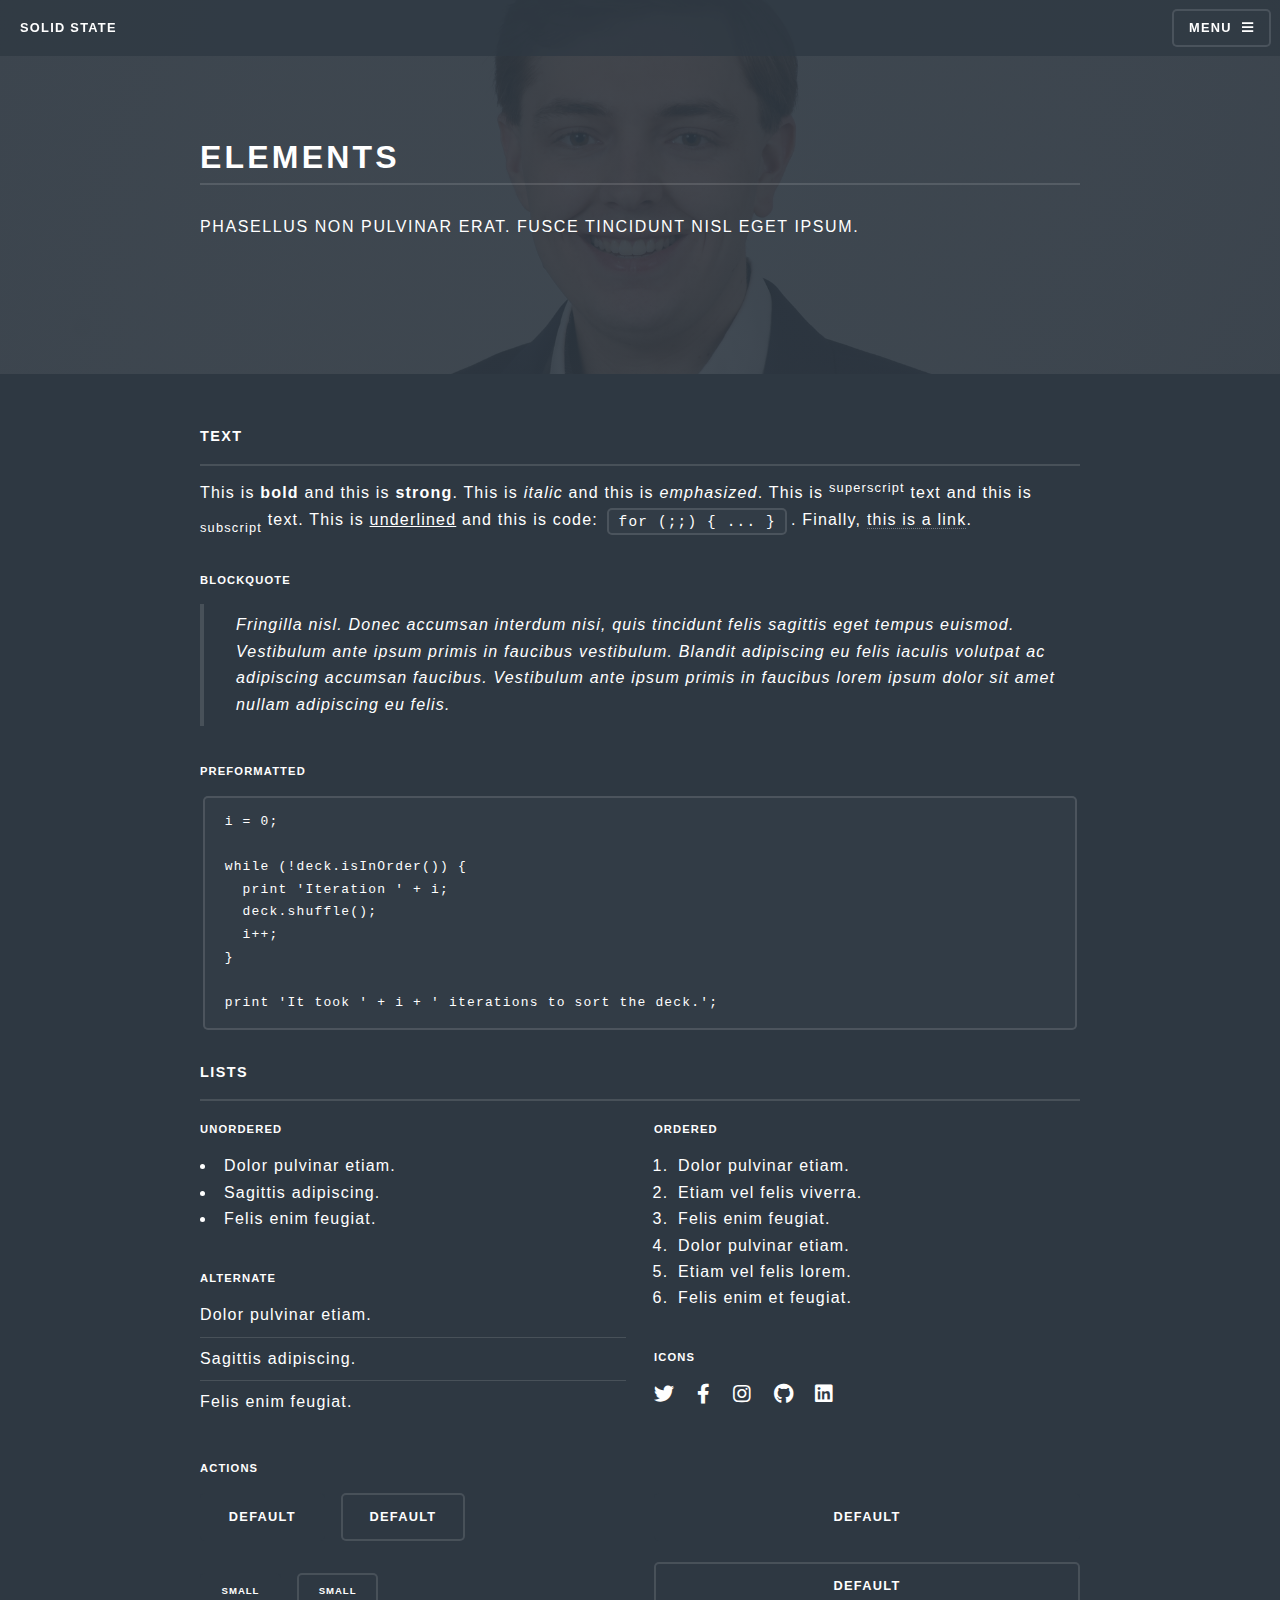
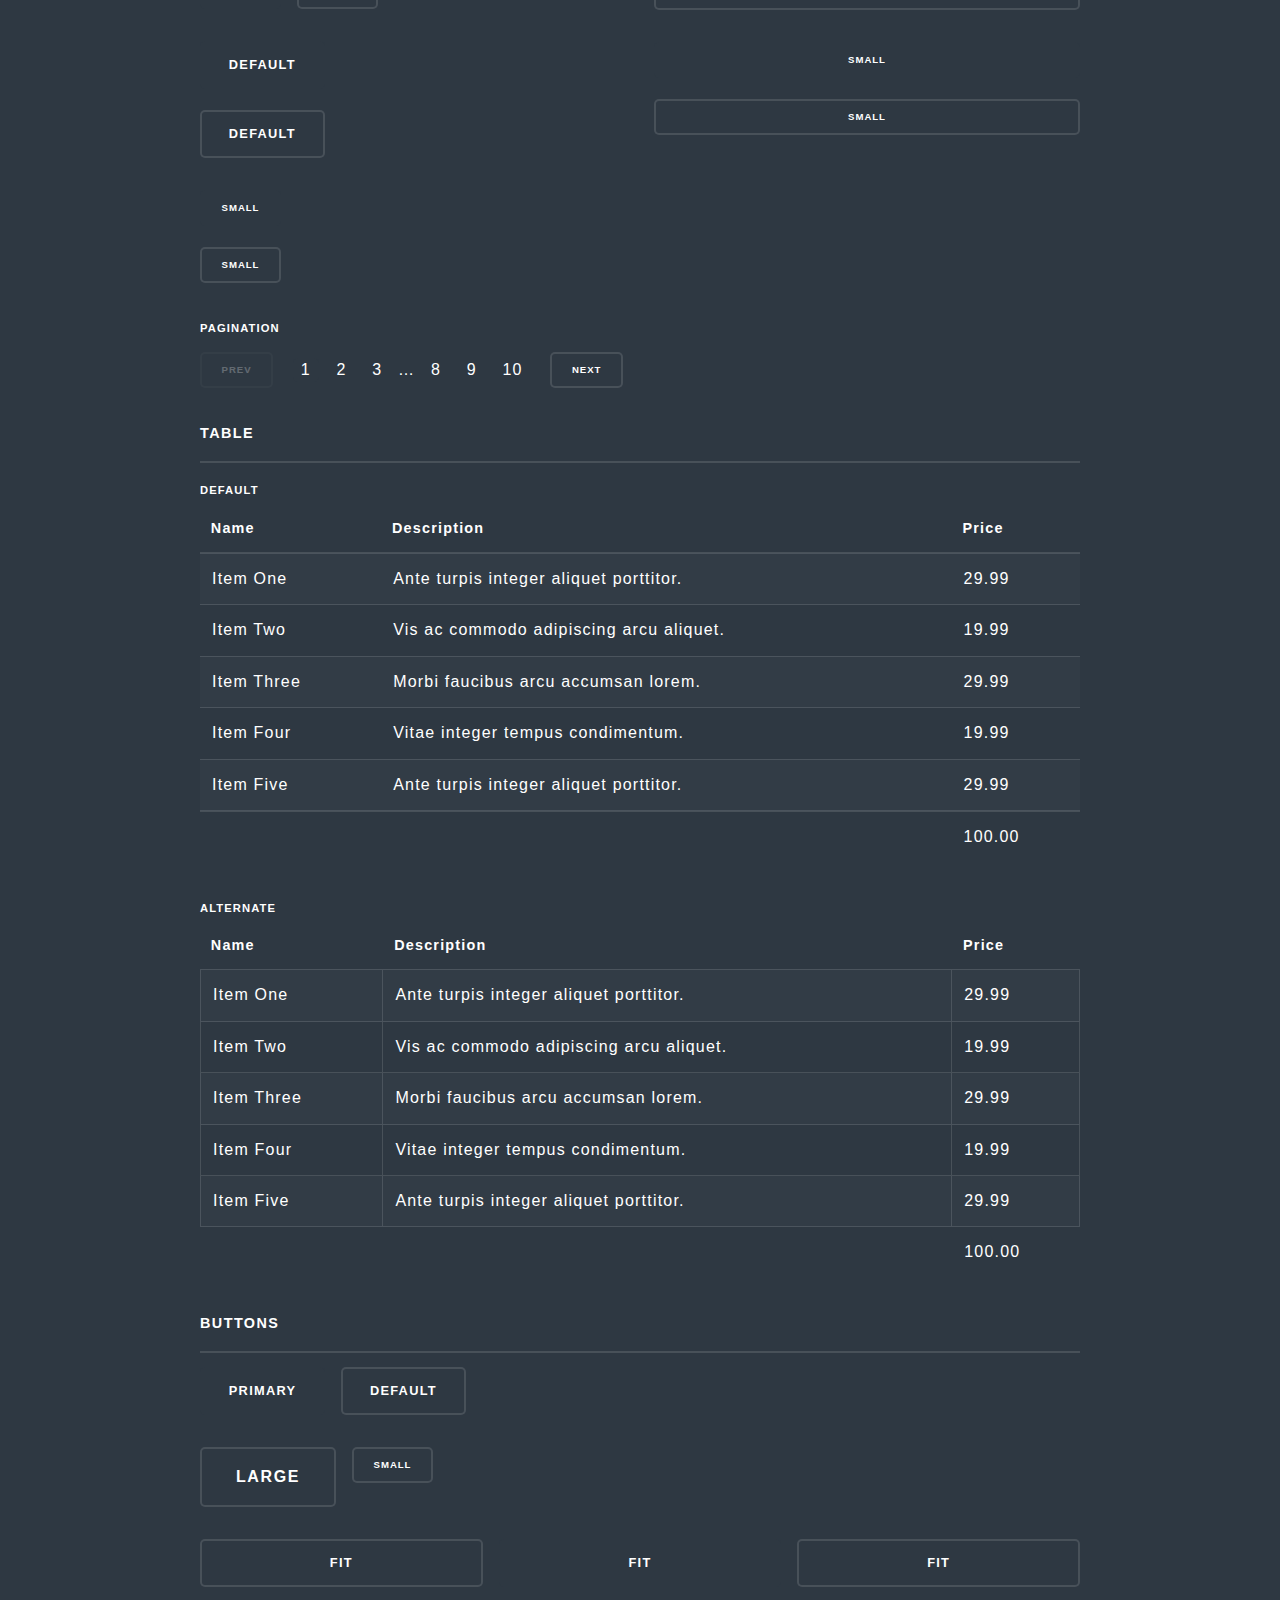
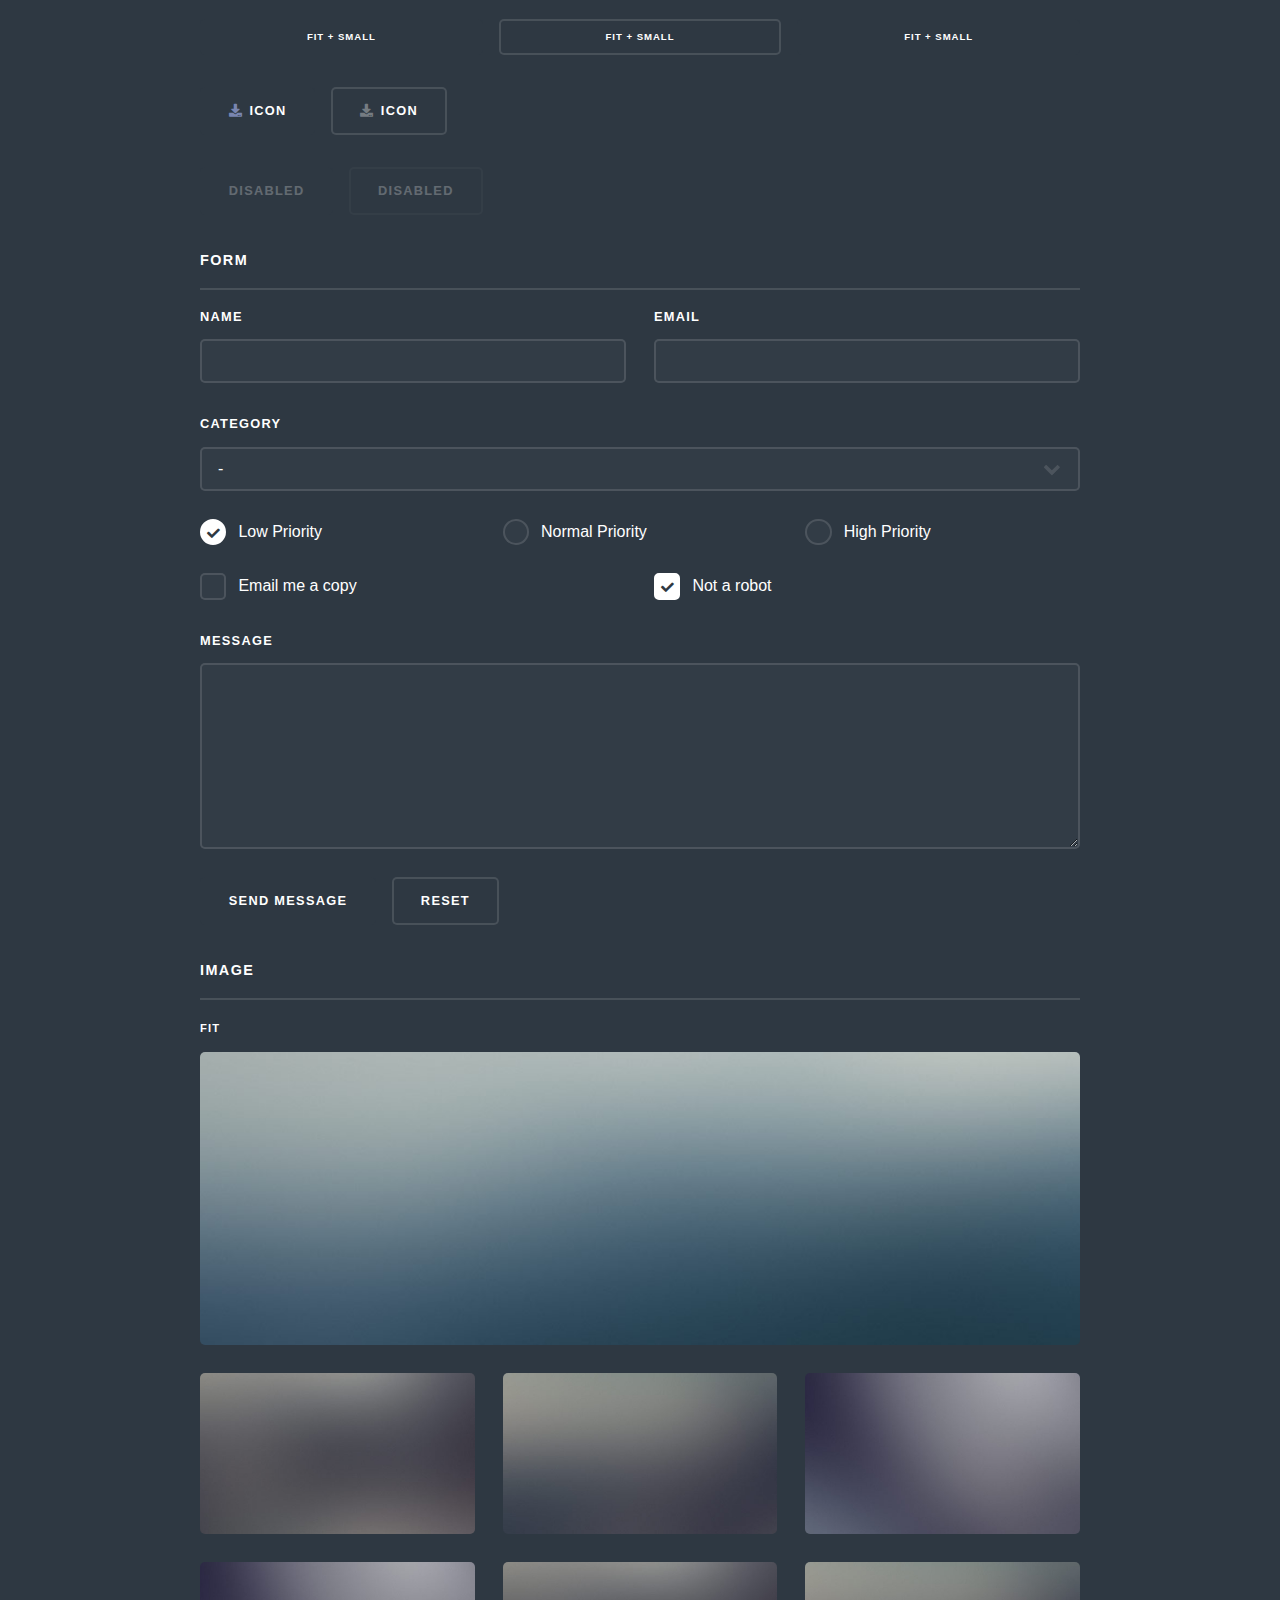
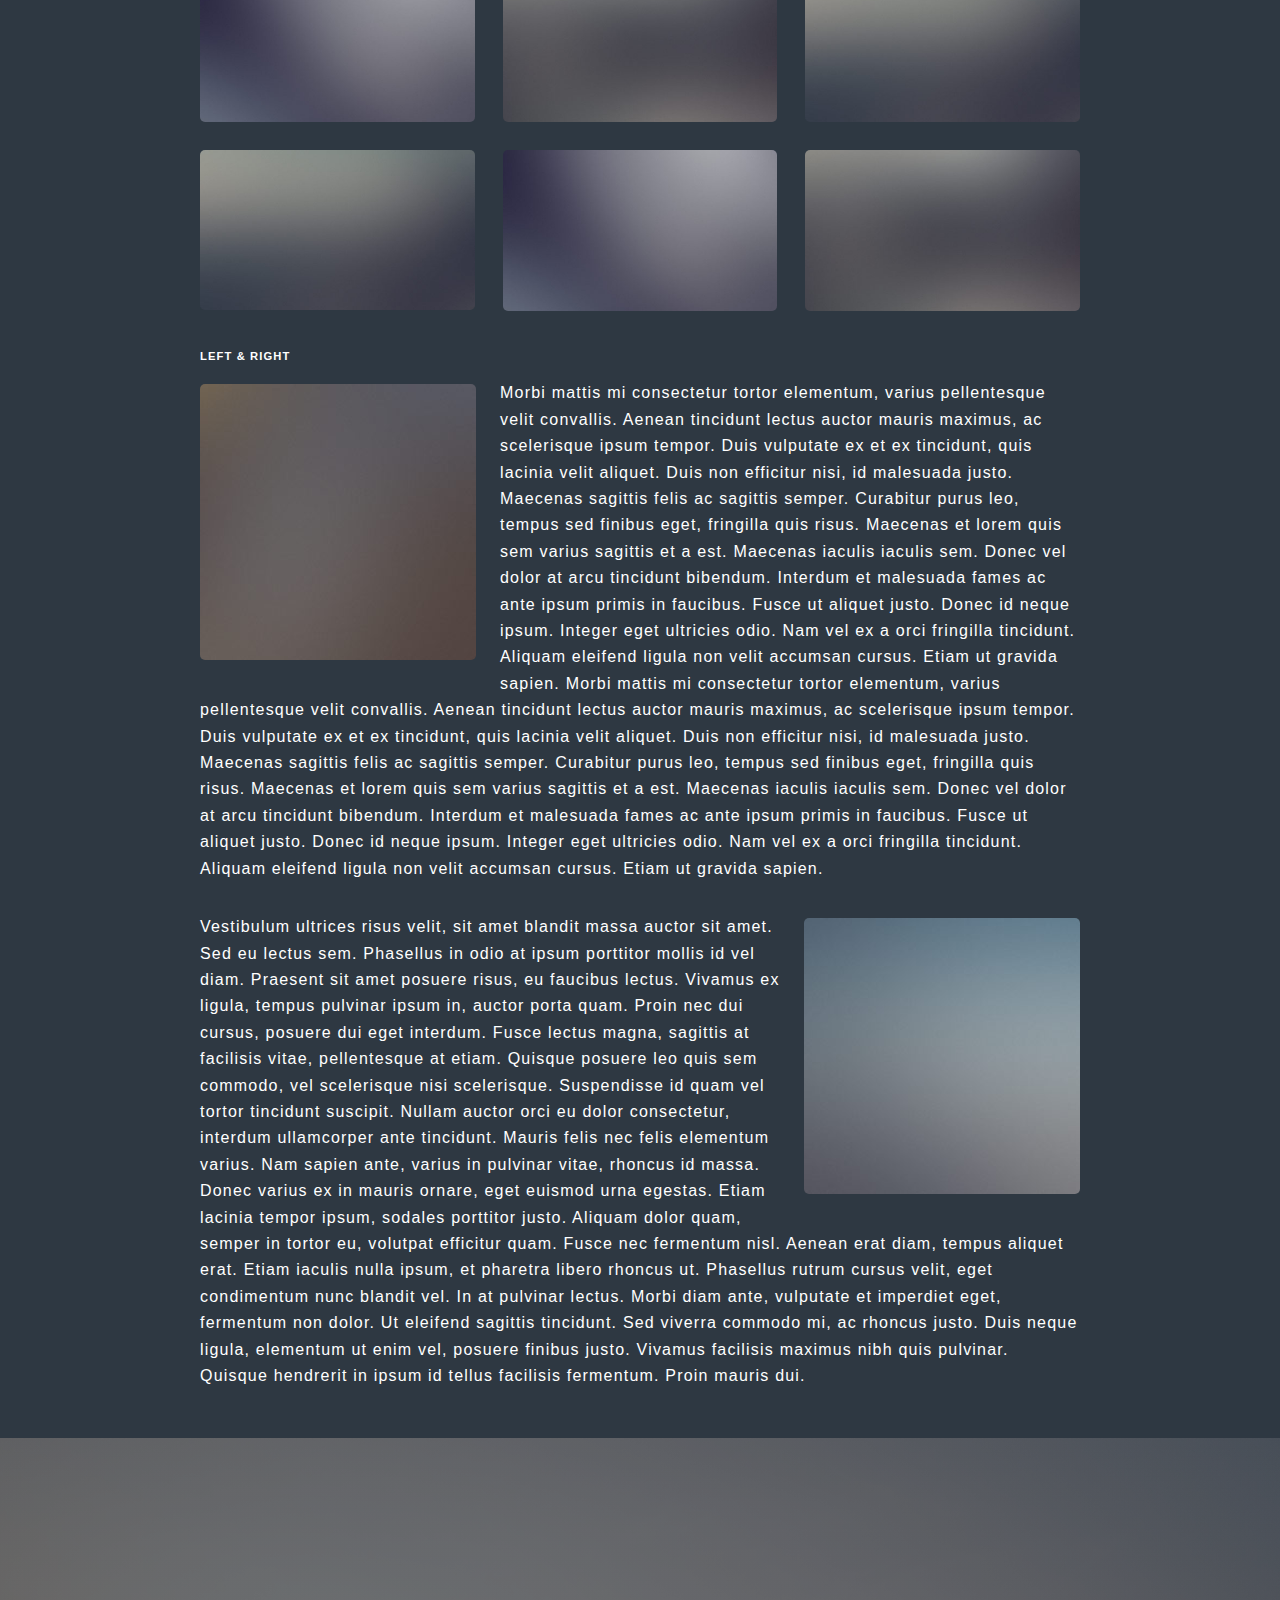
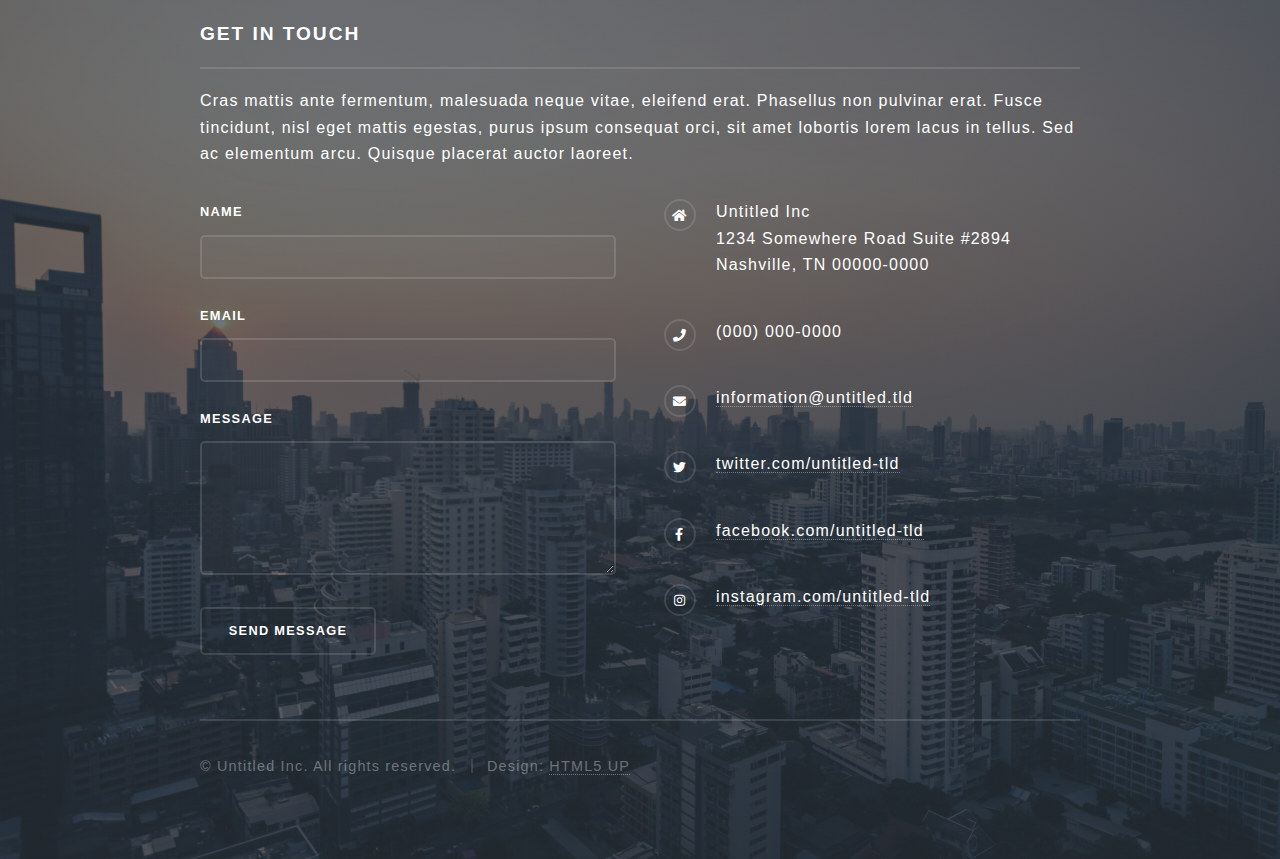
==== elements.html @ 28551c14 "Initial commit" ====
<!DOCTYPE HTML>
<!--
	Solid State by HTML5 UP
	html5up.net | @ajlkn
	Free for personal and commercial use under the CCA 3.0 license (html5up.net/license)
-->
<html>
	<head>
		<title>Elements - Solid State by HTML5 UP</title>
		<meta charset="utf-8" />
		<meta name="viewport" content="width=device-width, initial-scale=1, user-scalable=no" />
		<link rel="stylesheet" href="assets/css/main.css" />
		<noscript><link rel="stylesheet" href="assets/css/noscript.css" /></noscript>
	</head>
	<body class="is-preload">

		<!-- Page Wrapper -->
			<div id="page-wrapper">

				<!-- Header -->
					<header id="header">
						<h1><a href="index.html">Solid State</a></h1>
						<nav>
							<a href="#menu">Menu</a>
						</nav>
					</header>

				<!-- Menu -->
					<nav id="menu">
						<div class="inner">
							<h2>Menu</h2>
							<ul class="links">
								<li><a href="index.html">Home</a></li>
								<li><a href="generic.html">Generic</a></li>
								<li><a href="elements.html">Elements</a></li>
								<li><a href="#">Log In</a></li>
								<li><a href="#">Sign Up</a></li>
							</ul>
							<a href="#" class="close">Close</a>
						</div>
					</nav>

				<!-- Wrapper -->
					<section id="wrapper">
						<header>
							<div class="inner">
								<h2>Elements</h2>
								<p>Phasellus non pulvinar erat. Fusce tincidunt nisl eget ipsum.</p>
							</div>
						</header>

						<!-- Content -->
							<div class="wrapper">
								<div class="inner">

									<section>
										<h3 class="major">Text</h3>
										<p>This is <b>bold</b> and this is <strong>strong</strong>. This is <i>italic</i> and this is <em>emphasized</em>.
										This is <sup>superscript</sup> text and this is <sub>subscript</sub> text.
										This is <u>underlined</u> and this is code: <code>for (;;) { ... }</code>. Finally, <a href="#">this is a link</a>.</p>
										<h4>Blockquote</h4>
										<blockquote>Fringilla nisl. Donec accumsan interdum nisi, quis tincidunt felis sagittis eget tempus euismod. Vestibulum ante ipsum primis in faucibus vestibulum. Blandit adipiscing eu felis iaculis volutpat ac adipiscing accumsan faucibus. Vestibulum ante ipsum primis in faucibus lorem ipsum dolor sit amet nullam adipiscing eu felis.</blockquote>
										<h4>Preformatted</h4>
										<pre><code>i = 0;

while (!deck.isInOrder()) {
  print 'Iteration ' + i;
  deck.shuffle();
  i++;
}

print 'It took ' + i + ' iterations to sort the deck.';</code></pre>
									</section>

									<section>
										<h3 class="major">Lists</h3>
										<div class="row">
											<div class="col-6 col-12-medium">
												<h4>Unordered</h4>
												<ul>
													<li>Dolor pulvinar etiam.</li>
													<li>Sagittis adipiscing.</li>
													<li>Felis enim feugiat.</li>
												</ul>
												<h4>Alternate</h4>
												<ul class="alt">
													<li>Dolor pulvinar etiam.</li>
													<li>Sagittis adipiscing.</li>
													<li>Felis enim feugiat.</li>
												</ul>
											</div>
											<div class="col-6 col-12-medium">
												<h4>Ordered</h4>
												<ol>
													<li>Dolor pulvinar etiam.</li>
													<li>Etiam vel felis viverra.</li>
													<li>Felis enim feugiat.</li>
													<li>Dolor pulvinar etiam.</li>
													<li>Etiam vel felis lorem.</li>
													<li>Felis enim et feugiat.</li>
												</ol>
												<h4>Icons</h4>
												<ul class="icons">
													<li><a href="#" class="icon brands fa-twitter"><span class="label">Twitter</span></a></li>
													<li><a href="#" class="icon brands fa-facebook-f"><span class="label">Facebook</span></a></li>
													<li><a href="#" class="icon brands fa-instagram"><span class="label">Instagram</span></a></li>
													<li><a href="#" class="icon brands fa-github"><span class="label">Github</span></a></li>
													<li><a href="#" class="icon brands fa-linkedin"><span class="label">Github</span></a></li>
												</ul>
											</div>
										</div>
										<h4>Actions</h4>
										<div class="row">
											<div class="col-6 col-12-medium">
												<ul class="actions">
													<li><a href="#" class="button primary">Default</a></li>
													<li><a href="#" class="button">Default</a></li>
												</ul>
												<ul class="actions small">
													<li><a href="#" class="button primary small">Small</a></li>
													<li><a href="#" class="button small">Small</a></li>
												</ul>
												<ul class="actions stacked">
													<li><a href="#" class="button primary">Default</a></li>
													<li><a href="#" class="button">Default</a></li>
												</ul>
												<ul class="actions stacked small">
													<li><a href="#" class="button primary small">Small</a></li>
													<li><a href="#" class="button small">Small</a></li>
												</ul>
											</div>
											<div class="col-6 col-12-medium">
												<ul class="actions stacked">
													<li><a href="#" class="button primary fit">Default</a></li>
													<li><a href="#" class="button fit">Default</a></li>
												</ul>
												<ul class="actions stacked small">
													<li><a href="#" class="button primary small fit">Small</a></li>
													<li><a href="#" class="button small fit">Small</a></li>
												</ul>
											</div>
										</div>
										<h4>Pagination</h4>
										<ul class="pagination">
											<li><span class="button small disabled">Prev</span></li>
											<li><a href="#" class="page active">1</a></li>
											<li><a href="#" class="page">2</a></li>
											<li><a href="#" class="page">3</a></li>
											<li><span>&hellip;</span></li>
											<li><a href="#" class="page">8</a></li>
											<li><a href="#" class="page">9</a></li>
											<li><a href="#" class="page">10</a></li>
											<li><a href="#" class="button small">Next</a></li>
										</ul>
									</section>

									<section>
										<h3 class="major">Table</h3>
										<h4>Default</h4>
										<div class="table-wrapper">
											<table>
												<thead>
													<tr>
														<th>Name</th>
														<th>Description</th>
														<th>Price</th>
													</tr>
												</thead>
												<tbody>
													<tr>
														<td>Item One</td>
														<td>Ante turpis integer aliquet porttitor.</td>
														<td>29.99</td>
													</tr>
													<tr>
														<td>Item Two</td>
														<td>Vis ac commodo adipiscing arcu aliquet.</td>
														<td>19.99</td>
													</tr>
													<tr>
														<td>Item Three</td>
														<td> Morbi faucibus arcu accumsan lorem.</td>
														<td>29.99</td>
													</tr>
													<tr>
														<td>Item Four</td>
														<td>Vitae integer tempus condimentum.</td>
														<td>19.99</td>
													</tr>
													<tr>
														<td>Item Five</td>
														<td>Ante turpis integer aliquet porttitor.</td>
														<td>29.99</td>
													</tr>
												</tbody>
												<tfoot>
													<tr>
														<td colspan="2"></td>
														<td>100.00</td>
													</tr>
												</tfoot>
											</table>
										</div>

										<h4>Alternate</h4>
										<div class="table-wrapper">
											<table class="alt">
												<thead>
													<tr>
														<th>Name</th>
														<th>Description</th>
														<th>Price</th>
													</tr>
												</thead>
												<tbody>
													<tr>
														<td>Item One</td>
														<td>Ante turpis integer aliquet porttitor.</td>
														<td>29.99</td>
													</tr>
													<tr>
														<td>Item Two</td>
														<td>Vis ac commodo adipiscing arcu aliquet.</td>
														<td>19.99</td>
													</tr>
													<tr>
														<td>Item Three</td>
														<td> Morbi faucibus arcu accumsan lorem.</td>
														<td>29.99</td>
													</tr>
													<tr>
														<td>Item Four</td>
														<td>Vitae integer tempus condimentum.</td>
														<td>19.99</td>
													</tr>
													<tr>
														<td>Item Five</td>
														<td>Ante turpis integer aliquet porttitor.</td>
														<td>29.99</td>
													</tr>
												</tbody>
												<tfoot>
													<tr>
														<td colspan="2"></td>
														<td>100.00</td>
													</tr>
												</tfoot>
											</table>
										</div>
									</section>

									<section>
										<h3 class="major">Buttons</h3>
										<ul class="actions">
											<li><a href="#" class="button primary">Primary</a></li>
											<li><a href="#" class="button">Default</a></li>
										</ul>
										<ul class="actions">
											<li><a href="#" class="button large">Large</a></li>
											<li><a href="#" class="button small">Small</a></li>
										</ul>
										<ul class="actions fit">
											<li><a href="#" class="button fit">Fit</a></li>
											<li><a href="#" class="button primary fit">Fit</a></li>
											<li><a href="#" class="button fit">Fit</a></li>
										</ul>
										<ul class="actions fit small">
											<li><a href="#" class="button primary fit small">Fit + Small</a></li>
											<li><a href="#" class="button fit small">Fit + Small</a></li>
											<li><a href="#" class="button primary fit small">Fit + Small</a></li>
										</ul>
										<ul class="actions">
											<li><a href="#" class="button primary icon solid fa-download">Icon</a></li>
											<li><a href="#" class="button icon solid fa-download">Icon</a></li>
										</ul>
										<ul class="actions">
											<li><span class="button primary disabled">Disabled</span></li>
											<li><span class="button disabled">Disabled</span></li>
										</ul>
									</section>

									<section>
										<h3 class="major">Form</h3>
										<form method="post" action="#">
											<div class="row gtr-uniform">
												<div class="col-6 col-12-xsmall">
													<label for="demo-name">Name</label>
													<input type="text" name="demo-name" id="demo-name" value="" />
												</div>
												<div class="col-6 col-12-xsmall">
													<label for="demo-email">Email</label>
													<input type="email" name="demo-email" id="demo-email" value="" />
												</div>
												<div class="col-12">
													<label for="demo-category">Category</label>
													<select name="demo-category" id="demo-category">
														<option value="">-</option>
														<option value="1">Manufacturing</option>
														<option value="1">Shipping</option>
														<option value="1">Administration</option>
														<option value="1">Human Resources</option>
													</select>
												</div>
												<div class="col-4 col-12-small">
													<input type="radio" id="demo-priority-low" name="demo-priority" checked>
													<label for="demo-priority-low">Low Priority</label>
												</div>
												<div class="col-4 col-12-small">
													<input type="radio" id="demo-priority-normal" name="demo-priority">
													<label for="demo-priority-normal">Normal Priority</label>
												</div>
												<div class="col-4 col-12-small">
													<input type="radio" id="demo-priority-high" name="demo-priority">
													<label for="demo-priority-high">High Priority</label>
												</div>
												<div class="col-6 col-12-small">
													<input type="checkbox" id="demo-copy" name="demo-copy">
													<label for="demo-copy">Email me a copy</label>
												</div>
												<div class="col-6 col-12-small">
													<input type="checkbox" id="demo-human" name="demo-human" checked>
													<label for="demo-human">Not a robot</label>
												</div>
												<div class="col-12">
													<label for="demo-message">Message</label>
													<textarea name="demo-message" id="demo-message" rows="6"></textarea>
												</div>
												<div class="col-12">
													<ul class="actions">
														<li><input type="submit" value="Send Message" class="primary" /></li>
														<li><input type="reset" value="Reset" /></li>
													</ul>
												</div>
											</div>
										</form>
									</section>

									<section>
										<h3 class="major">Image</h3>
										<h4>Fit</h4>
										<div class="box alt">
											<div class="row gtr-uniform">
												<div class="col-12"><span class="image fit"><img src="images/pic08.jpg" alt="" /></span></div>
												<div class="col-4"><span class="image fit"><img src="images/pic05.jpg" alt="" /></span></div>
												<div class="col-4"><span class="image fit"><img src="images/pic06.jpg" alt="" /></span></div>
												<div class="col-4"><span class="image fit"><img src="images/pic07.jpg" alt="" /></span></div>
												<div class="col-4"><span class="image fit"><img src="images/pic07.jpg" alt="" /></span></div>
												<div class="col-4"><span class="image fit"><img src="images/pic05.jpg" alt="" /></span></div>
												<div class="col-4"><span class="image fit"><img src="images/pic06.jpg" alt="" /></span></div>
												<div class="col-4"><span class="image fit"><img src="images/pic06.jpg" alt="" /></span></div>
												<div class="col-4"><span class="image fit"><img src="images/pic07.jpg" alt="" /></span></div>
												<div class="col-4"><span class="image fit"><img src="images/pic05.jpg" alt="" /></span></div>
											</div>
										</div>
										<h4>Left &amp; Right</h4>
										<p><span class="image left"><img src="images/pic01.jpg" alt="" /></span>Morbi mattis mi consectetur tortor elementum, varius pellentesque velit convallis. Aenean tincidunt lectus auctor mauris maximus, ac scelerisque ipsum tempor. Duis vulputate ex et ex tincidunt, quis lacinia velit aliquet. Duis non efficitur nisi, id malesuada justo. Maecenas sagittis felis ac sagittis semper. Curabitur purus leo, tempus sed finibus eget, fringilla quis risus. Maecenas et lorem quis sem varius sagittis et a est. Maecenas iaculis iaculis sem. Donec vel dolor at arcu tincidunt bibendum. Interdum et malesuada fames ac ante ipsum primis in faucibus. Fusce ut aliquet justo. Donec id neque ipsum. Integer eget ultricies odio. Nam vel ex a orci fringilla tincidunt. Aliquam eleifend ligula non velit accumsan cursus. Etiam ut gravida sapien. Morbi mattis mi consectetur tortor elementum, varius pellentesque velit convallis. Aenean tincidunt lectus auctor mauris maximus, ac scelerisque ipsum tempor. Duis vulputate ex et ex tincidunt, quis lacinia velit aliquet. Duis non efficitur nisi, id malesuada justo. Maecenas sagittis felis ac sagittis semper. Curabitur purus leo, tempus sed finibus eget, fringilla quis risus. Maecenas et lorem quis sem varius sagittis et a est. Maecenas iaculis iaculis sem. Donec vel dolor at arcu tincidunt bibendum. Interdum et malesuada fames ac ante ipsum primis in faucibus. Fusce ut aliquet justo. Donec id neque ipsum. Integer eget ultricies odio. Nam vel ex a orci fringilla tincidunt. Aliquam eleifend ligula non velit accumsan cursus. Etiam ut gravida sapien.</p>
										<p><span class="image right"><img src="images/pic02.jpg" alt="" /></span>Vestibulum ultrices risus velit, sit amet blandit massa auctor sit amet. Sed eu lectus sem. Phasellus in odio at ipsum porttitor mollis id vel diam. Praesent sit amet posuere risus, eu faucibus lectus. Vivamus ex ligula, tempus pulvinar ipsum in, auctor porta quam. Proin nec dui cursus, posuere dui eget interdum. Fusce lectus magna, sagittis at facilisis vitae, pellentesque at etiam. Quisque posuere leo quis sem commodo, vel scelerisque nisi scelerisque. Suspendisse id quam vel tortor tincidunt suscipit. Nullam auctor orci eu dolor consectetur, interdum ullamcorper ante tincidunt. Mauris felis nec felis elementum varius. Nam sapien ante, varius in pulvinar vitae, rhoncus id massa. Donec varius ex in mauris ornare, eget euismod urna egestas. Etiam lacinia tempor ipsum, sodales porttitor justo. Aliquam dolor quam, semper in tortor eu, volutpat efficitur quam. Fusce nec fermentum nisl. Aenean erat diam, tempus aliquet erat. Etiam iaculis nulla ipsum, et pharetra libero rhoncus ut. Phasellus rutrum cursus velit, eget condimentum nunc blandit vel. In at pulvinar lectus. Morbi diam ante, vulputate et imperdiet eget, fermentum non dolor. Ut eleifend sagittis tincidunt. Sed viverra commodo mi, ac rhoncus justo. Duis neque ligula, elementum ut enim vel, posuere finibus justo. Vivamus facilisis maximus nibh quis pulvinar. Quisque hendrerit in ipsum id tellus facilisis fermentum. Proin mauris dui.</p>
									</section>

								</div>
							</div>

					</section>

				<!-- Footer -->
					<section id="footer">
						<div class="inner">
							<h2 class="major">Get in touch</h2>
							<p>Cras mattis ante fermentum, malesuada neque vitae, eleifend erat. Phasellus non pulvinar erat. Fusce tincidunt, nisl eget mattis egestas, purus ipsum consequat orci, sit amet lobortis lorem lacus in tellus. Sed ac elementum arcu. Quisque placerat auctor laoreet.</p>
							<form method="post" action="#">
								<div class="fields">
									<div class="field">
										<label for="name">Name</label>
										<input type="text" name="name" id="name" />
									</div>
									<div class="field">
										<label for="email">Email</label>
										<input type="email" name="email" id="email" />
									</div>
									<div class="field">
										<label for="message">Message</label>
										<textarea name="message" id="message" rows="4"></textarea>
									</div>
								</div>
								<ul class="actions">
									<li><input type="submit" value="Send Message" /></li>
								</ul>
							</form>
							<ul class="contact">
								<li class="icon solid fa-home">
									Untitled Inc<br />
									1234 Somewhere Road Suite #2894<br />
									Nashville, TN 00000-0000
								</li>
								<li class="icon solid fa-phone">(000) 000-0000</li>
								<li class="icon solid fa-envelope"><a href="#">information@untitled.tld</a></li>
								<li class="icon brands fa-twitter"><a href="#">twitter.com/untitled-tld</a></li>
								<li class="icon brands fa-facebook-f"><a href="#">facebook.com/untitled-tld</a></li>
								<li class="icon brands fa-instagram"><a href="#">instagram.com/untitled-tld</a></li>
							</ul>
							<ul class="copyright">
								<li>&copy; Untitled Inc. All rights reserved.</li><li>Design: <a href="http://html5up.net">HTML5 UP</a></li>
							</ul>
						</div>
					</section>

			</div>

		<!-- Scripts -->
			<script src="assets/js/jquery.min.js"></script>
			<script src="assets/js/jquery.scrollex.min.js"></script>
			<script src="assets/js/browser.min.js"></script>
			<script src="assets/js/breakpoints.min.js"></script>
			<script src="assets/js/util.js"></script>
			<script src="assets/js/main.js"></script>

	</body>
</html>
---- assets/css/main.css ----
@import url(fontawesome-all.min.css);
/* @import url("https://fonts.googleapis.com/css?family="OpenSans":200,700|Source+Sans+Pro:300,600,300italic,600italic"); */

/*
	Solid State by HTML5 UP
	html5up.net | @ajlkn
	Free for personal and commercial use under the CCA 3.0 license (html5up.net/license)
*/

html,
body,
div,
span,
applet,
object,
iframe,
h1,
h2,
h3,
h4,
h5,
h6,
p,
blockquote,
pre,
a,
abbr,
acronym,
address,
big,
cite,
code,
del,
dfn,
em,
img,
ins,
kbd,
q,
s,
samp,
small,
strike,
strong,
sub,
sup,
tt,
var,
b,
u,
i,
center,
dl,
dt,
dd,
ol,
ul,
li,
fieldset,
form,
label,
legend,
table,
caption,
tbody,
tfoot,
thead,
tr,
th,
td,
article,
aside,
canvas,
details,
embed,
figure,
figcaption,
footer,
header,
hgroup,
menu,
nav,
output,
ruby,
section,
summary,
time,
mark,
audio,
video {
  margin: 0;
  padding: 0;
  border: 0;
  font-size: 100%;
  font: inherit;
  vertical-align: baseline;
}

article,
aside,
details,
figcaption,
figure,
footer,
header,
hgroup,
menu,
nav,
section {
  display: block;
}

body {
  line-height: 1;
}

ol,
ul {
  list-style: none;
}

blockquote,
q {
  quotes: none;
}

blockquote:before,
blockquote:after,
q:before,
q:after {
  content: "";
  content: none;
}

table {
  border-collapse: collapse;
  border-spacing: 0;
}

body {
  -webkit-text-size-adjust: none;
}

mark {
  background-color: transparent;
  color: inherit;
}

input::-moz-focus-inner {
  border: 0;
  padding: 0;
}

input,
select,
textarea {
  -moz-appearance: none;
  -webkit-appearance: none;
  -ms-appearance: none;
  appearance: none;
}

/* Basic */

@-ms-viewport {
  width: device-width;
}

body {
  -ms-overflow-style: scrollbar;
}

@media screen and (max-width: 480px) {
  html,
  body {
    min-width: 320px;
  }
}

html {
  box-sizing: border-box;
}

*,
*:before,
*:after {
  box-sizing: inherit;
}

body {
  background-color: #2e3842;
  background-image: linear-gradient(
      to top,
      rgba(46, 56, 66, 0.7),
      rgba(46, 56, 66, 0.7)
    ),
    url("../../images/skyline.jpg");
  background-size: cover;
  background-attachment: fixed, fixed;
  background-position: center, center;
}

body.is-preload *,
body.is-preload *:before,
body.is-preload *:after {
  -moz-animation: none !important;
  -webkit-animation: none !important;
  -ms-animation: none !important;
  animation: none !important;
  -moz-transition: none !important;
  -webkit-transition: none !important;
  -ms-transition: none !important;
  transition: none !important;
}

/* Type */

body,
input,
select,
textarea {
  color: #fff;
  font-family: "Open Sans", Helvetica, sans-serif;
  font-size: 15pt;
  font-weight: 400;
  letter-spacing: 0.075em;
  line-height: 1.65em;
}

@media screen and (max-width: 1680px) {
  body,
  input,
  select,
  textarea {
    font-size: 13pt;
  }
}

@media screen and (max-width: 1280px) {
  body,
  input,
  select,
  textarea {
    font-size: 12pt;
  }
}

@media screen and (max-width: 980px) {
  body,
  input,
  select,
  textarea {
    font-size: 12pt;
  }
}

@media screen and (max-width: 736px) {
  body,
  input,
  select,
  textarea {
    font-size: 12pt;
  }
}

@media screen and (max-width: 480px) {
  body,
  input,
  select,
  textarea {
    font-size: 12pt;
  }
}

a {
  -moz-transition: color 0.2s ease-in-out, border-bottom-color 0.2s ease-in-out;
  -webkit-transition: color 0.2s ease-in-out,
    border-bottom-color 0.2s ease-in-out;
  -ms-transition: color 0.2s ease-in-out, border-bottom-color 0.2s ease-in-out;
  transition: color 0.2s ease-in-out, border-bottom-color 0.2s ease-in-out;
  border-bottom: dotted 1px rgba(255, 255, 255, 0.35);
  color: #ffffff;
  text-decoration: none;
}

a:hover {
  border-bottom-color: transparent;
  color: #ffffff !important;
}

a.special:not(.button) {
  text-decoration: none;
  border-bottom: 0;
  display: block;
  font-family: "Open Sans", Helvetica, sans-serif;
  font-size: 0.8em;
  font-weight: 700;
  letter-spacing: 0.1em;
  margin: 0 0 2em 0;
  text-transform: uppercase;
}

a.special:not(.button):before {
  -moz-osx-font-smoothing: grayscale;
  -webkit-font-smoothing: antialiased;
  display: inline-block;
  font-style: normal;
  font-variant: normal;
  text-rendering: auto;
  line-height: 1;
  text-transform: none !important;
  font-family: "Font Awesome 5 Free";
  font-weight: 900;
}

a.special:not(.button):before {
  -moz-transition: background-color 0.2s ease-in-out;
  -webkit-transition: background-color 0.2s ease-in-out;
  -ms-transition: background-color 0.2s ease-in-out;
  transition: background-color 0.2s ease-in-out;
  border-radius: 100%;
  border: solid 2px rgba(255, 255, 255, 0.125);
  content: "\f105";
  display: inline-block;
  font-size: 1.25em;
  height: 2em;
  line-height: 1.75em;
  margin-right: 0.85em;
  text-align: center;
  text-indent: 0.15em;
  vertical-align: middle;
  width: 2em;
}

a.special:not(.button):hover:before {
  background-color: rgba(255, 255, 255, 0.025);
}

a.special:not(.button):active:before {
  background-color: rgba(255, 255, 255, 0.075);
}

strong,
b {
  color: #ffffff;
  font-weight: 600;
}

em,
i {
  font-style: italic;
}

p {
  margin: 0 0 2em 0;
}

h1,
h2,
h3,
h4,
h5,
h6 {
  color: #ffffff;
  font-family: "Open Sans", Helvetica, sans-serif;
  font-weight: 700;
  letter-spacing: 0.1em;
  margin: 0 0 1em 0;
  text-transform: uppercase;
}

h1 a,
h2 a,
h3 a,
h4 a,
h5 a,
h6 a {
  color: inherit;
  text-decoration: none;
  border-bottom: 0;
}

h1 span,
h2 span,
h3 span,
h4 span,
h5 span,
h6 span {
  font-weight: 200;
}

h1.major,
h2.major,
h3.major,
h4.major,
h5.major,
h6.major {
  padding-bottom: 1em;
  border-bottom: solid 2px rgba(255, 255, 255, 0.125);
}

h2 {
  font-size: 1.2em;
}

h3 {
  font-size: 0.9em;
}

h4 {
  font-size: 0.7em;
}

h5 {
  font-size: 0.7em;
}

h6 {
  font-size: 0.7em;
}

@media screen and (max-width: 736px) {
  h2 {
    font-size: 1em;
  }

  h3 {
    font-size: 0.8em;
  }
}

sub {
  font-size: 0.8em;
  position: relative;
  top: 0.5em;
}

sup {
  font-size: 0.8em;
  position: relative;
  top: -0.5em;
}

blockquote {
  border-left: solid 4px rgba(255, 255, 255, 0.125);
  font-style: italic;
  margin: 0 0 2em 0;
  padding: 0.5em 0 0.5em 2em;
}

code {
  background: rgba(255, 255, 255, 0.025);
  border-radius: 5px;
  border: solid 2px rgba(255, 255, 255, 0.125);
  font-family: "Courier New", monospace;
  font-size: 0.9em;
  margin: 0 0.25em;
  padding: 0.25em 0.65em;
}

pre {
  -webkit-overflow-scrolling: touch;
  font-family: "Courier New", monospace;
  font-size: 0.9em;
  margin: 0 0 2em 0;
}

pre code {
  display: block;
  line-height: 1.75em;
  padding: 1em 1.5em;
  overflow-x: auto;
}

hr {
  border: 0;
  border-bottom: solid 2px rgba(255, 255, 255, 0.125);
  margin: 2.5em 0;
}

hr.major {
  margin: 4em 0;
}

.align-left {
  text-align: left;
}

.align-center {
  text-align: center;
}

.align-right {
  text-align: right;
}

/* Row */

.row {
  display: flex;
  flex-wrap: wrap;
  box-sizing: border-box;
  align-items: stretch;
}

.row > * {
  box-sizing: border-box;
}

.row.gtr-uniform > * > :last-child {
  margin-bottom: 0;
}

.row.aln-left {
  justify-content: flex-start;
}

.row.aln-center {
  justify-content: center;
}

.row.aln-right {
  justify-content: flex-end;
}

.row.aln-top {
  align-items: flex-start;
}

.row.aln-middle {
  align-items: center;
}

.row.aln-bottom {
  align-items: flex-end;
}

.row > .imp {
  order: -1;
}

.row > .col-1 {
  width: 8.33333%;
}

.row > .off-1 {
  margin-left: 8.33333%;
}

.row > .col-2 {
  width: 16.66667%;
}

.row > .off-2 {
  margin-left: 16.66667%;
}

.row > .col-3 {
  width: 25%;
}

.row > .off-3 {
  margin-left: 25%;
}

.row > .col-4 {
  width: 33.33333%;
}

.row > .off-4 {
  margin-left: 33.33333%;
}

.row > .col-5 {
  width: 41.66667%;
}

.row > .off-5 {
  margin-left: 41.66667%;
}

.row > .col-6 {
  width: 50%;
}

.row > .off-6 {
  margin-left: 50%;
}

.row > .col-7 {
  width: 58.33333%;
}

.row > .off-7 {
  margin-left: 58.33333%;
}

.row > .col-8 {
  width: 66.66667%;
}

.row > .off-8 {
  margin-left: 66.66667%;
}

.row > .col-9 {
  width: 75%;
}

.row > .off-9 {
  margin-left: 75%;
}

.row > .col-10 {
  width: 83.33333%;
}

.row > .off-10 {
  margin-left: 83.33333%;
}

.row > .col-11 {
  width: 91.66667%;
}

.row > .off-11 {
  margin-left: 91.66667%;
}

.row > .col-12 {
  width: 100%;
}

.row > .off-12 {
  margin-left: 100%;
}

.row.gtr-0 {
  margin-top: 0;
  margin-left: 0em;
}

.row.gtr-0 > * {
  padding: 0 0 0 0em;
}

.row.gtr-0.gtr-uniform {
  margin-top: 0em;
}

.row.gtr-0.gtr-uniform > * {
  padding-top: 0em;
}

.row.gtr-25 {
  margin-top: 0;
  margin-left: -0.4375em;
}

.row.gtr-25 > * {
  padding: 0 0 0 0.4375em;
}

.row.gtr-25.gtr-uniform {
  margin-top: -0.4375em;
}

.row.gtr-25.gtr-uniform > * {
  padding-top: 0.4375em;
}

.row.gtr-50 {
  margin-top: 0;
  margin-left: -0.875em;
}

.row.gtr-50 > * {
  padding: 0 0 0 0.875em;
}

.row.gtr-50.gtr-uniform {
  margin-top: -0.875em;
}

.row.gtr-50.gtr-uniform > * {
  padding-top: 0.875em;
}

.row {
  margin-top: 0;
  margin-left: -1.75em;
}

.row > * {
  padding: 0 0 0 1.75em;
}

.row.gtr-uniform {
  margin-top: -1.75em;
}

.row.gtr-uniform > * {
  padding-top: 1.75em;
}

.row.gtr-150 {
  margin-top: 0;
  margin-left: -2.625em;
}

.row.gtr-150 > * {
  padding: 0 0 0 2.625em;
}

.row.gtr-150.gtr-uniform {
  margin-top: -2.625em;
}

.row.gtr-150.gtr-uniform > * {
  padding-top: 2.625em;
}

.row.gtr-200 {
  margin-top: 0;
  margin-left: -3.5em;
}

.row.gtr-200 > * {
  padding: 0 0 0 3.5em;
}

.row.gtr-200.gtr-uniform {
  margin-top: -3.5em;
}

.row.gtr-200.gtr-uniform > * {
  padding-top: 3.5em;
}

@media screen and (max-width: 1680px) {
  .row {
    display: flex;
    flex-wrap: wrap;
    box-sizing: border-box;
    align-items: stretch;
  }

  .row > * {
    box-sizing: border-box;
  }

  .row.gtr-uniform > * > :last-child {
    margin-bottom: 0;
  }

  .row.aln-left {
    justify-content: flex-start;
  }

  .row.aln-center {
    justify-content: center;
  }

  .row.aln-right {
    justify-content: flex-end;
  }

  .row.aln-top {
    align-items: flex-start;
  }

  .row.aln-middle {
    align-items: center;
  }

  .row.aln-bottom {
    align-items: flex-end;
  }

  .row > .imp-xlarge {
    order: -1;
  }

  .row > .col-1-xlarge {
    width: 8.33333%;
  }

  .row > .off-1-xlarge {
    margin-left: 8.33333%;
  }

  .row > .col-2-xlarge {
    width: 16.66667%;
  }

  .row > .off-2-xlarge {
    margin-left: 16.66667%;
  }

  .row > .col-3-xlarge {
    width: 25%;
  }

  .row > .off-3-xlarge {
    margin-left: 25%;
  }

  .row > .col-4-xlarge {
    width: 33.33333%;
  }

  .row > .off-4-xlarge {
    margin-left: 33.33333%;
  }

  .row > .col-5-xlarge {
    width: 41.66667%;
  }

  .row > .off-5-xlarge {
    margin-left: 41.66667%;
  }

  .row > .col-6-xlarge {
    width: 50%;
  }

  .row > .off-6-xlarge {
    margin-left: 50%;
  }

  .row > .col-7-xlarge {
    width: 58.33333%;
  }

  .row > .off-7-xlarge {
    margin-left: 58.33333%;
  }

  .row > .col-8-xlarge {
    width: 66.66667%;
  }

  .row > .off-8-xlarge {
    margin-left: 66.66667%;
  }

  .row > .col-9-xlarge {
    width: 75%;
  }

  .row > .off-9-xlarge {
    margin-left: 75%;
  }

  .row > .col-10-xlarge {
    width: 83.33333%;
  }

  .row > .off-10-xlarge {
    margin-left: 83.33333%;
  }

  .row > .col-11-xlarge {
    width: 91.66667%;
  }

  .row > .off-11-xlarge {
    margin-left: 91.66667%;
  }

  .row > .col-12-xlarge {
    width: 100%;
  }

  .row > .off-12-xlarge {
    margin-left: 100%;
  }

  .row.gtr-0 {
    margin-top: 0;
    margin-left: 0em;
  }

  .row.gtr-0 > * {
    padding: 0 0 0 0em;
  }

  .row.gtr-0.gtr-uniform {
    margin-top: 0em;
  }

  .row.gtr-0.gtr-uniform > * {
    padding-top: 0em;
  }

  .row.gtr-25 {
    margin-top: 0;
    margin-left: -0.4375em;
  }

  .row.gtr-25 > * {
    padding: 0 0 0 0.4375em;
  }

  .row.gtr-25.gtr-uniform {
    margin-top: -0.4375em;
  }

  .row.gtr-25.gtr-uniform > * {
    padding-top: 0.4375em;
  }

  .row.gtr-50 {
    margin-top: 0;
    margin-left: -0.875em;
  }

  .row.gtr-50 > * {
    padding: 0 0 0 0.875em;
  }

  .row.gtr-50.gtr-uniform {
    margin-top: -0.875em;
  }

  .row.gtr-50.gtr-uniform > * {
    padding-top: 0.875em;
  }

  .row {
    margin-top: 0;
    margin-left: -1.75em;
  }

  .row > * {
    padding: 0 0 0 1.75em;
  }

  .row.gtr-uniform {
    margin-top: -1.75em;
  }

  .row.gtr-uniform > * {
    padding-top: 1.75em;
  }

  .row.gtr-150 {
    margin-top: 0;
    margin-left: -2.625em;
  }

  .row.gtr-150 > * {
    padding: 0 0 0 2.625em;
  }

  .row.gtr-150.gtr-uniform {
    margin-top: -2.625em;
  }

  .row.gtr-150.gtr-uniform > * {
    padding-top: 2.625em;
  }

  .row.gtr-200 {
    margin-top: 0;
    margin-left: -3.5em;
  }

  .row.gtr-200 > * {
    padding: 0 0 0 3.5em;
  }

  .row.gtr-200.gtr-uniform {
    margin-top: -3.5em;
  }

  .row.gtr-200.gtr-uniform > * {
    padding-top: 3.5em;
  }
}

@media screen and (max-width: 1280px) {
  .row {
    display: flex;
    flex-wrap: wrap;
    box-sizing: border-box;
    align-items: stretch;
  }

  .row > * {
    box-sizing: border-box;
  }

  .row.gtr-uniform > * > :last-child {
    margin-bottom: 0;
  }

  .row.aln-left {
    justify-content: flex-start;
  }

  .row.aln-center {
    justify-content: center;
  }

  .row.aln-right {
    justify-content: flex-end;
  }

  .row.aln-top {
    align-items: flex-start;
  }

  .row.aln-middle {
    align-items: center;
  }

  .row.aln-bottom {
    align-items: flex-end;
  }

  .row > .imp-large {
    order: -1;
  }

  .row > .col-1-large {
    width: 8.33333%;
  }

  .row > .off-1-large {
    margin-left: 8.33333%;
  }

  .row > .col-2-large {
    width: 16.66667%;
  }

  .row > .off-2-large {
    margin-left: 16.66667%;
  }

  .row > .col-3-large {
    width: 25%;
  }

  .row > .off-3-large {
    margin-left: 25%;
  }

  .row > .col-4-large {
    width: 33.33333%;
  }

  .row > .off-4-large {
    margin-left: 33.33333%;
  }

  .row > .col-5-large {
    width: 41.66667%;
  }

  .row > .off-5-large {
    margin-left: 41.66667%;
  }

  .row > .col-6-large {
    width: 50%;
  }

  .row > .off-6-large {
    margin-left: 50%;
  }

  .row > .col-7-large {
    width: 58.33333%;
  }

  .row > .off-7-large {
    margin-left: 58.33333%;
  }

  .row > .col-8-large {
    width: 66.66667%;
  }

  .row > .off-8-large {
    margin-left: 66.66667%;
  }

  .row > .col-9-large {
    width: 75%;
  }

  .row > .off-9-large {
    margin-left: 75%;
  }

  .row > .col-10-large {
    width: 83.33333%;
  }

  .row > .off-10-large {
    margin-left: 83.33333%;
  }

  .row > .col-11-large {
    width: 91.66667%;
  }

  .row > .off-11-large {
    margin-left: 91.66667%;
  }

  .row > .col-12-large {
    width: 100%;
  }

  .row > .off-12-large {
    margin-left: 100%;
  }

  .row.gtr-0 {
    margin-top: 0;
    margin-left: 0em;
  }

  .row.gtr-0 > * {
    padding: 0 0 0 0em;
  }

  .row.gtr-0.gtr-uniform {
    margin-top: 0em;
  }

  .row.gtr-0.gtr-uniform > * {
    padding-top: 0em;
  }

  .row.gtr-25 {
    margin-top: 0;
    margin-left: -0.4375em;
  }

  .row.gtr-25 > * {
    padding: 0 0 0 0.4375em;
  }

  .row.gtr-25.gtr-uniform {
    margin-top: -0.4375em;
  }

  .row.gtr-25.gtr-uniform > * {
    padding-top: 0.4375em;
  }

  .row.gtr-50 {
    margin-top: 0;
    margin-left: -0.875em;
  }

  .row.gtr-50 > * {
    padding: 0 0 0 0.875em;
  }

  .row.gtr-50.gtr-uniform {
    margin-top: -0.875em;
  }

  .row.gtr-50.gtr-uniform > * {
    padding-top: 0.875em;
  }

  .row {
    margin-top: 0;
    margin-left: -1.75em;
  }

  .row > * {
    padding: 0 0 0 1.75em;
  }

  .row.gtr-uniform {
    margin-top: -1.75em;
  }

  .row.gtr-uniform > * {
    padding-top: 1.75em;
  }

  .row.gtr-150 {
    margin-top: 0;
    margin-left: -2.625em;
  }

  .row.gtr-150 > * {
    padding: 0 0 0 2.625em;
  }

  .row.gtr-150.gtr-uniform {
    margin-top: -2.625em;
  }

  .row.gtr-150.gtr-uniform > * {
    padding-top: 2.625em;
  }

  .row.gtr-200 {
    margin-top: 0;
    margin-left: -3.5em;
  }

  .row.gtr-200 > * {
    padding: 0 0 0 3.5em;
  }

  .row.gtr-200.gtr-uniform {
    margin-top: -3.5em;
  }

  .row.gtr-200.gtr-uniform > * {
    padding-top: 3.5em;
  }
}

@media screen and (max-width: 980px) {
  .row {
    display: flex;
    flex-wrap: wrap;
    box-sizing: border-box;
    align-items: stretch;
  }

  .row > * {
    box-sizing: border-box;
  }

  .row.gtr-uniform > * > :last-child {
    margin-bottom: 0;
  }

  .row.aln-left {
    justify-content: flex-start;
  }

  .row.aln-center {
    justify-content: center;
  }

  .row.aln-right {
    justify-content: flex-end;
  }

  .row.aln-top {
    align-items: flex-start;
  }

  .row.aln-middle {
    align-items: center;
  }

  .row.aln-bottom {
    align-items: flex-end;
  }

  .row > .imp-medium {
    order: -1;
  }

  .row > .col-1-medium {
    width: 8.33333%;
  }

  .row > .off-1-medium {
    margin-left: 8.33333%;
  }

  .row > .col-2-medium {
    width: 16.66667%;
  }

  .row > .off-2-medium {
    margin-left: 16.66667%;
  }

  .row > .col-3-medium {
    width: 25%;
  }

  .row > .off-3-medium {
    margin-left: 25%;
  }

  .row > .col-4-medium {
    width: 33.33333%;
  }

  .row > .off-4-medium {
    margin-left: 33.33333%;
  }

  .row > .col-5-medium {
    width: 41.66667%;
  }

  .row > .off-5-medium {
    margin-left: 41.66667%;
  }

  .row > .col-6-medium {
    width: 50%;
  }

  .row > .off-6-medium {
    margin-left: 50%;
  }

  .row > .col-7-medium {
    width: 58.33333%;
  }

  .row > .off-7-medium {
    margin-left: 58.33333%;
  }

  .row > .col-8-medium {
    width: 66.66667%;
  }

  .row > .off-8-medium {
    margin-left: 66.66667%;
  }

  .row > .col-9-medium {
    width: 75%;
  }

  .row > .off-9-medium {
    margin-left: 75%;
  }

  .row > .col-10-medium {
    width: 83.33333%;
  }

  .row > .off-10-medium {
    margin-left: 83.33333%;
  }

  .row > .col-11-medium {
    width: 91.66667%;
  }

  .row > .off-11-medium {
    margin-left: 91.66667%;
  }

  .row > .col-12-medium {
    width: 100%;
  }

  .row > .off-12-medium {
    margin-left: 100%;
  }

  .row.gtr-0 {
    margin-top: 0;
    margin-left: 0em;
  }

  .row.gtr-0 > * {
    padding: 0 0 0 0em;
  }

  .row.gtr-0.gtr-uniform {
    margin-top: 0em;
  }

  .row.gtr-0.gtr-uniform > * {
    padding-top: 0em;
  }

  .row.gtr-25 {
    margin-top: 0;
    margin-left: -0.4375em;
  }

  .row.gtr-25 > * {
    padding: 0 0 0 0.4375em;
  }

  .row.gtr-25.gtr-uniform {
    margin-top: -0.4375em;
  }

  .row.gtr-25.gtr-uniform > * {
    padding-top: 0.4375em;
  }

  .row.gtr-50 {
    margin-top: 0;
    margin-left: -0.875em;
  }

  .row.gtr-50 > * {
    padding: 0 0 0 0.875em;
  }

  .row.gtr-50.gtr-uniform {
    margin-top: -0.875em;
  }

  .row.gtr-50.gtr-uniform > * {
    padding-top: 0.875em;
  }

  .row {
    margin-top: 0;
    margin-left: -1.75em;
  }

  .row > * {
    padding: 0 0 0 1.75em;
  }

  .row.gtr-uniform {
    margin-top: -1.75em;
  }

  .row.gtr-uniform > * {
    padding-top: 1.75em;
  }

  .row.gtr-150 {
    margin-top: 0;
    margin-left: -2.625em;
  }

  .row.gtr-150 > * {
    padding: 0 0 0 2.625em;
  }

  .row.gtr-150.gtr-uniform {
    margin-top: -2.625em;
  }

  .row.gtr-150.gtr-uniform > * {
    padding-top: 2.625em;
  }

  .row.gtr-200 {
    margin-top: 0;
    margin-left: -3.5em;
  }

  .row.gtr-200 > * {
    padding: 0 0 0 3.5em;
  }

  .row.gtr-200.gtr-uniform {
    margin-top: -3.5em;
  }

  .row.gtr-200.gtr-uniform > * {
    padding-top: 3.5em;
  }
}

@media screen and (max-width: 736px) {
  .row {
    display: flex;
    flex-wrap: wrap;
    box-sizing: border-box;
    align-items: stretch;
  }

  .row > * {
    box-sizing: border-box;
  }

  .row.gtr-uniform > * > :last-child {
    margin-bottom: 0;
  }

  .row.aln-left {
    justify-content: flex-start;
  }

  .row.aln-center {
    justify-content: center;
  }

  .row.aln-right {
    justify-content: flex-end;
  }

  .row.aln-top {
    align-items: flex-start;
  }

  .row.aln-middle {
    align-items: center;
  }

  .row.aln-bottom {
    align-items: flex-end;
  }

  .row > .imp-small {
    order: -1;
  }

  .row > .col-1-small {
    width: 8.33333%;
  }

  .row > .off-1-small {
    margin-left: 8.33333%;
  }

  .row > .col-2-small {
    width: 16.66667%;
  }

  .row > .off-2-small {
    margin-left: 16.66667%;
  }

  .row > .col-3-small {
    width: 25%;
  }

  .row > .off-3-small {
    margin-left: 25%;
  }

  .row > .col-4-small {
    width: 33.33333%;
  }

  .row > .off-4-small {
    margin-left: 33.33333%;
  }

  .row > .col-5-small {
    width: 41.66667%;
  }

  .row > .off-5-small {
    margin-left: 41.66667%;
  }

  .row > .col-6-small {
    width: 50%;
  }

  .row > .off-6-small {
    margin-left: 50%;
  }

  .row > .col-7-small {
    width: 58.33333%;
  }

  .row > .off-7-small {
    margin-left: 58.33333%;
  }

  .row > .col-8-small {
    width: 66.66667%;
  }

  .row > .off-8-small {
    margin-left: 66.66667%;
  }

  .row > .col-9-small {
    width: 75%;
  }

  .row > .off-9-small {
    margin-left: 75%;
  }

  .row > .col-10-small {
    width: 83.33333%;
  }

  .row > .off-10-small {
    margin-left: 83.33333%;
  }

  .row > .col-11-small {
    width: 91.66667%;
  }

  .row > .off-11-small {
    margin-left: 91.66667%;
  }

  .row > .col-12-small {
    width: 100%;
  }

  .row > .off-12-small {
    margin-left: 100%;
  }

  .row.gtr-0 {
    margin-top: 0;
    margin-left: 0em;
  }

  .row.gtr-0 > * {
    padding: 0 0 0 0em;
  }

  .row.gtr-0.gtr-uniform {
    margin-top: 0em;
  }

  .row.gtr-0.gtr-uniform > * {
    padding-top: 0em;
  }

  .row.gtr-25 {
    margin-top: 0;
    margin-left: -0.3125em;
  }

  .row.gtr-25 > * {
    padding: 0 0 0 0.3125em;
  }

  .row.gtr-25.gtr-uniform {
    margin-top: -0.3125em;
  }

  .row.gtr-25.gtr-uniform > * {
    padding-top: 0.3125em;
  }

  .row.gtr-50 {
    margin-top: 0;
    margin-left: -0.625em;
  }

  .row.gtr-50 > * {
    padding: 0 0 0 0.625em;
  }

  .row.gtr-50.gtr-uniform {
    margin-top: -0.625em;
  }

  .row.gtr-50.gtr-uniform > * {
    padding-top: 0.625em;
  }

  .row {
    margin-top: 0;
    margin-left: -1.25em;
  }

  .row > * {
    padding: 0 0 0 1.25em;
  }

  .row.gtr-uniform {
    margin-top: -1.25em;
  }

  .row.gtr-uniform > * {
    padding-top: 1.25em;
  }

  .row.gtr-150 {
    margin-top: 0;
    margin-left: -1.875em;
  }

  .row.gtr-150 > * {
    padding: 0 0 0 1.875em;
  }

  .row.gtr-150.gtr-uniform {
    margin-top: -1.875em;
  }

  .row.gtr-150.gtr-uniform > * {
    padding-top: 1.875em;
  }

  .row.gtr-200 {
    margin-top: 0;
    margin-left: -2.5em;
  }

  .row.gtr-200 > * {
    padding: 0 0 0 2.5em;
  }

  .row.gtr-200.gtr-uniform {
    margin-top: -2.5em;
  }

  .row.gtr-200.gtr-uniform > * {
    padding-top: 2.5em;
  }
}

@media screen and (max-width: 480px) {
  .row {
    display: flex;
    flex-wrap: wrap;
    box-sizing: border-box;
    align-items: stretch;
  }

  .row > * {
    box-sizing: border-box;
  }

  .row.gtr-uniform > * > :last-child {
    margin-bottom: 0;
  }

  .row.aln-left {
    justify-content: flex-start;
  }

  .row.aln-center {
    justify-content: center;
  }

  .row.aln-right {
    justify-content: flex-end;
  }

  .row.aln-top {
    align-items: flex-start;
  }

  .row.aln-middle {
    align-items: center;
  }

  .row.aln-bottom {
    align-items: flex-end;
  }

  .row > .imp-xsmall {
    order: -1;
  }

  .row > .col-1-xsmall {
    width: 8.33333%;
  }

  .row > .off-1-xsmall {
    margin-left: 8.33333%;
  }

  .row > .col-2-xsmall {
    width: 16.66667%;
  }

  .row > .off-2-xsmall {
    margin-left: 16.66667%;
  }

  .row > .col-3-xsmall {
    width: 25%;
  }

  .row > .off-3-xsmall {
    margin-left: 25%;
  }

  .row > .col-4-xsmall {
    width: 33.33333%;
  }

  .row > .off-4-xsmall {
    margin-left: 33.33333%;
  }

  .row > .col-5-xsmall {
    width: 41.66667%;
  }

  .row > .off-5-xsmall {
    margin-left: 41.66667%;
  }

  .row > .col-6-xsmall {
    width: 50%;
  }

  .row > .off-6-xsmall {
    margin-left: 50%;
  }

  .row > .col-7-xsmall {
    width: 58.33333%;
  }

  .row > .off-7-xsmall {
    margin-left: 58.33333%;
  }

  .row > .col-8-xsmall {
    width: 66.66667%;
  }

  .row > .off-8-xsmall {
    margin-left: 66.66667%;
  }

  .row > .col-9-xsmall {
    width: 75%;
  }

  .row > .off-9-xsmall {
    margin-left: 75%;
  }

  .row > .col-10-xsmall {
    width: 83.33333%;
  }

  .row > .off-10-xsmall {
    margin-left: 83.33333%;
  }

  .row > .col-11-xsmall {
    width: 91.66667%;
  }

  .row > .off-11-xsmall {
    margin-left: 91.66667%;
  }

  .row > .col-12-xsmall {
    width: 100%;
  }

  .row > .off-12-xsmall {
    margin-left: 100%;
  }

  .row.gtr-0 {
    margin-top: 0;
    margin-left: 0em;
  }

  .row.gtr-0 > * {
    padding: 0 0 0 0em;
  }

  .row.gtr-0.gtr-uniform {
    margin-top: 0em;
  }

  .row.gtr-0.gtr-uniform > * {
    padding-top: 0em;
  }

  .row.gtr-25 {
    margin-top: 0;
    margin-left: -0.3125em;
  }

  .row.gtr-25 > * {
    padding: 0 0 0 0.3125em;
  }

  .row.gtr-25.gtr-uniform {
    margin-top: -0.3125em;
  }

  .row.gtr-25.gtr-uniform > * {
    padding-top: 0.3125em;
  }

  .row.gtr-50 {
    margin-top: 0;
    margin-left: -0.625em;
  }

  .row.gtr-50 > * {
    padding: 0 0 0 0.625em;
  }

  .row.gtr-50.gtr-uniform {
    margin-top: -0.625em;
  }

  .row.gtr-50.gtr-uniform > * {
    padding-top: 0.625em;
  }

  .row {
    margin-top: 0;
    margin-left: -1.25em;
  }

  .row > * {
    padding: 0 0 0 1.25em;
  }

  .row.gtr-uniform {
    margin-top: -1.25em;
  }

  .row.gtr-uniform > * {
    padding-top: 1.25em;
  }

  .row.gtr-150 {
    margin-top: 0;
    margin-left: -1.875em;
  }

  .row.gtr-150 > * {
    padding: 0 0 0 1.875em;
  }

  .row.gtr-150.gtr-uniform {
    margin-top: -1.875em;
  }

  .row.gtr-150.gtr-uniform > * {
    padding-top: 1.875em;
  }

  .row.gtr-200 {
    margin-top: 0;
    margin-left: -2.5em;
  }

  .row.gtr-200 > * {
    padding: 0 0 0 2.5em;
  }

  .row.gtr-200.gtr-uniform {
    margin-top: -2.5em;
  }

  .row.gtr-200.gtr-uniform > * {
    padding-top: 2.5em;
  }
}

@media screen and (max-width: 360px) {
  .row {
    display: flex;
    flex-wrap: wrap;
    box-sizing: border-box;
    align-items: stretch;
  }

  .row > * {
    box-sizing: border-box;
  }

  .row.gtr-uniform > * > :last-child {
    margin-bottom: 0;
  }

  .row.aln-left {
    justify-content: flex-start;
  }

  .row.aln-center {
    justify-content: center;
  }

  .row.aln-right {
    justify-content: flex-end;
  }

  .row.aln-top {
    align-items: flex-start;
  }

  .row.aln-middle {
    align-items: center;
  }

  .row.aln-bottom {
    align-items: flex-end;
  }

  .row > .imp-xxsmall {
    order: -1;
  }

  .row > .col-1-xxsmall {
    width: 8.33333%;
  }

  .row > .off-1-xxsmall {
    margin-left: 8.33333%;
  }

  .row > .col-2-xxsmall {
    width: 16.66667%;
  }

  .row > .off-2-xxsmall {
    margin-left: 16.66667%;
  }

  .row > .col-3-xxsmall {
    width: 25%;
  }

  .row > .off-3-xxsmall {
    margin-left: 25%;
  }

  .row > .col-4-xxsmall {
    width: 33.33333%;
  }

  .row > .off-4-xxsmall {
    margin-left: 33.33333%;
  }

  .row > .col-5-xxsmall {
    width: 41.66667%;
  }

  .row > .off-5-xxsmall {
    margin-left: 41.66667%;
  }

  .row > .col-6-xxsmall {
    width: 50%;
  }

  .row > .off-6-xxsmall {
    margin-left: 50%;
  }

  .row > .col-7-xxsmall {
    width: 58.33333%;
  }

  .row > .off-7-xxsmall {
    margin-left: 58.33333%;
  }

  .row > .col-8-xxsmall {
    width: 66.66667%;
  }

  .row > .off-8-xxsmall {
    margin-left: 66.66667%;
  }

  .row > .col-9-xxsmall {
    width: 75%;
  }

  .row > .off-9-xxsmall {
    margin-left: 75%;
  }

  .row > .col-10-xxsmall {
    width: 83.33333%;
  }

  .row > .off-10-xxsmall {
    margin-left: 83.33333%;
  }

  .row > .col-11-xxsmall {
    width: 91.66667%;
  }

  .row > .off-11-xxsmall {
    margin-left: 91.66667%;
  }

  .row > .col-12-xxsmall {
    width: 100%;
  }

  .row > .off-12-xxsmall {
    margin-left: 100%;
  }

  .row.gtr-0 {
    margin-top: 0;
    margin-left: 0em;
  }

  .row.gtr-0 > * {
    padding: 0 0 0 0em;
  }

  .row.gtr-0.gtr-uniform {
    margin-top: 0em;
  }

  .row.gtr-0.gtr-uniform > * {
    padding-top: 0em;
  }

  .row.gtr-25 {
    margin-top: 0;
    margin-left: -0.3125em;
  }

  .row.gtr-25 > * {
    padding: 0 0 0 0.3125em;
  }

  .row.gtr-25.gtr-uniform {
    margin-top: -0.3125em;
  }

  .row.gtr-25.gtr-uniform > * {
    padding-top: 0.3125em;
  }

  .row.gtr-50 {
    margin-top: 0;
    margin-left: -0.625em;
  }

  .row.gtr-50 > * {
    padding: 0 0 0 0.625em;
  }

  .row.gtr-50.gtr-uniform {
    margin-top: -0.625em;
  }

  .row.gtr-50.gtr-uniform > * {
    padding-top: 0.625em;
  }

  .row {
    margin-top: 0;
    margin-left: -1.25em;
  }

  .row > * {
    padding: 0 0 0 1.25em;
  }

  .row.gtr-uniform {
    margin-top: -1.25em;
  }

  .row.gtr-uniform > * {
    padding-top: 1.25em;
  }

  .row.gtr-150 {
    margin-top: 0;
    margin-left: -1.875em;
  }

  .row.gtr-150 > * {
    padding: 0 0 0 1.875em;
  }

  .row.gtr-150.gtr-uniform {
    margin-top: -1.875em;
  }

  .row.gtr-150.gtr-uniform > * {
    padding-top: 1.875em;
  }

  .row.gtr-200 {
    margin-top: 0;
    margin-left: -2.5em;
  }

  .row.gtr-200 > * {
    padding: 0 0 0 2.5em;
  }

  .row.gtr-200.gtr-uniform {
    margin-top: -2.5em;
  }

  .row.gtr-200.gtr-uniform > * {
    padding-top: 2.5em;
  }
}

/* Section/Article */

section.special,
article.special {
  text-align: center;
}

/* Form */

form {
  margin: 0 0 2em 0;
}

form > :last-child {
  margin-bottom: 0;
}

form > .fields {
  display: -moz-flex;
  display: -webkit-flex;
  display: -ms-flex;
  display: flex;
  -moz-flex-wrap: wrap;
  -webkit-flex-wrap: wrap;
  -ms-flex-wrap: wrap;
  flex-wrap: wrap;
  width: calc(100% + 3em);
  margin: -1.5em 0 2em -1.5em;
}

form > .fields > .field {
  -moz-flex-grow: 0;
  -webkit-flex-grow: 0;
  -ms-flex-grow: 0;
  flex-grow: 0;
  -moz-flex-shrink: 0;
  -webkit-flex-shrink: 0;
  -ms-flex-shrink: 0;
  flex-shrink: 0;
  padding: 1.5em 0 0 1.5em;
  width: calc(100% - 1.5em);
}

form > .fields > .field.half {
  width: calc(50% - 0.75em);
}

form > .fields > .field.third {
  width: calc(100% / 3 - 0.5em);
}

form > .fields > .field.quarter {
  width: calc(25% - 0.375em);
}

@media screen and (max-width: 480px) {
  form > .fields {
    width: calc(100% + 3em);
    margin: -1.5em 0 2em -1.5em;
  }

  form > .fields > .field {
    padding: 1.5em 0 0 1.5em;
    width: calc(100% - 1.5em);
  }

  form > .fields > .field.half {
    width: calc(100% - 1.5em);
  }

  form > .fields > .field.third {
    width: calc(100% - 1.5em);
  }

  form > .fields > .field.quarter {
    width: calc(100% - 1.5em);
  }
}

label {
  color: #ffffff;
  display: block;
  font-family: "Open Sans", Helvetica, sans-serif;
  font-size: 0.8em;
  font-weight: 700;
  letter-spacing: 0.1em;
  margin: 0 0 0.7em 0;
  text-transform: uppercase;
}

input[type="text"],
input[type="password"],
input[type="email"],
input[type="tel"],
select,
textarea {
  -moz-appearance: none;
  -webkit-appearance: none;
  -ms-appearance: none;
  appearance: none;
  background: rgba(255, 255, 255, 0.025);
  border-radius: 5px;
  border: none;
  border: solid 2px rgba(255, 255, 255, 0.125);
  color: inherit;
  display: block;
  outline: 0;
  padding: 0 1em;
  text-decoration: none;
  width: 100%;
}

input[type="text"]:invalid,
input[type="password"]:invalid,
input[type="email"]:invalid,
input[type="tel"]:invalid,
select:invalid,
textarea:invalid {
  box-shadow: none;
}

input[type="text"]:focus,
input[type="password"]:focus,
input[type="email"]:focus,
input[type="tel"]:focus,
select:focus,
textarea:focus {
  border-color: #5b6ba6;
}

select {
  background-image: url("data:image/svg+xml;charset=utf8,%3Csvg xmlns='http://www.w3.org/2000/svg' width='40' height='40' preserveAspectRatio='none' viewBox='0 0 40 40'%3E%3Cpath d='M9.4,12.3l10.4,10.4l10.4-10.4c0.2-0.2,0.5-0.4,0.9-0.4c0.3,0,0.6,0.1,0.9,0.4l3.3,3.3c0.2,0.2,0.4,0.5,0.4,0.9 c0,0.4-0.1,0.6-0.4,0.9L20.7,31.9c-0.2,0.2-0.5,0.4-0.9,0.4c-0.3,0-0.6-0.1-0.9-0.4L4.3,17.3c-0.2-0.2-0.4-0.5-0.4-0.9 c0-0.4,0.1-0.6,0.4-0.9l3.3-3.3c0.2-0.2,0.5-0.4,0.9-0.4S9.1,12.1,9.4,12.3z' fill='rgba(255, 255, 255, 0.125)' /%3E%3C/svg%3E");
  background-size: 1.25rem;
  background-repeat: no-repeat;
  background-position: calc(100% - 1rem) center;
  height: 2.75em;
  padding-right: 2.75em;
  text-overflow: ellipsis;
}

select option {
  color: #ffffff;
  background: #2e3842;
}

select:focus::-ms-value {
  background-color: transparent;
}

select::-ms-expand {
  display: none;
}

input[type="text"],
input[type="password"],
input[type="email"],
select {
  height: 2.75em;
}

textarea {
  padding: 0.75em 1em;
}

input[type="checkbox"],
input[type="radio"] {
  -moz-appearance: none;
  -webkit-appearance: none;
  -ms-appearance: none;
  appearance: none;
  display: block;
  float: left;
  margin-right: -2em;
  opacity: 0;
  width: 1em;
  z-index: -1;
}

input[type="checkbox"] + label,
input[type="radio"] + label {
  text-decoration: none;
  color: #ffffff;
  cursor: pointer;
  display: inline-block;
  font-size: 1em;
  font-family: "Source Sans Pro", Helvetica, sans-serif;
  text-transform: none;
  letter-spacing: 0;
  font-weight: 300;
  padding-left: 2.4em;
  padding-right: 0.75em;
  position: relative;
}

input[type="checkbox"] + label:before,
input[type="radio"] + label:before {
  -moz-osx-font-smoothing: grayscale;
  -webkit-font-smoothing: antialiased;
  display: inline-block;
  font-style: normal;
  font-variant: normal;
  text-rendering: auto;
  line-height: 1;
  text-transform: none !important;
  font-family: "Font Awesome 5 Free";
  font-weight: 900;
}

input[type="checkbox"] + label:before,
input[type="radio"] + label:before {
  background: rgba(255, 255, 255, 0.025);
  border-radius: 5px;
  border: solid 2px rgba(255, 255, 255, 0.125);
  content: "";
  display: inline-block;
  font-size: 0.8em;
  height: 2.0625em;
  left: 0;
  line-height: 2.0625em;
  position: absolute;
  text-align: center;
  top: 0;
  width: 2.0625em;
}

input[type="checkbox"]:checked + label:before,
input[type="radio"]:checked + label:before {
  background: #ffffff;
  border-color: #ffffff;
  content: "\f00c";
  color: #2e3842;
}

input[type="checkbox"]:focus + label:before,
input[type="radio"]:focus + label:before {
  border-color: #2e3842;
}

input[type="checkbox"] + label:before {
  border-radius: 5px;
}

input[type="radio"] + label:before {
  border-radius: 100%;
}

::-webkit-input-placeholder {
  color: rgba(255, 255, 255, 0.35) !important;
  opacity: 1;
}

:-moz-placeholder {
  color: rgba(255, 255, 255, 0.35) !important;
  opacity: 1;
}

::-moz-placeholder {
  color: rgba(255, 255, 255, 0.35) !important;
  opacity: 1;
}

:-ms-input-placeholder {
  color: rgba(255, 255, 255, 0.35) !important;
  opacity: 1;
}

/* Box */

.box {
  border-radius: 5px;
  border: solid 2px rgba(255, 255, 255, 0.125);
  margin-bottom: 2em;
  padding: 1.5em;
}

.box > :last-child,
.box > :last-child > :last-child,
.box > :last-child > :last-child > :last-child {
  margin-bottom: 0;
}

.box.alt {
  border: 0;
  border-radius: 0;
  padding: 0;
}

/* Icon */

.icon {
  text-decoration: none;
  border-bottom: none;
  position: relative;
}

.icon:before {
  -moz-osx-font-smoothing: grayscale;
  -webkit-font-smoothing: antialiased;
  display: inline-block;
  font-style: normal;
  font-variant: normal;
  text-rendering: auto;
  line-height: 1;
  text-transform: none !important;
  font-family: "Font Awesome 5 Free";
  font-weight: 400;
}

.icon > .label {
  display: none;
}

.icon:before {
  line-height: inherit;
}

.icon.solid:before {
  font-weight: 900;
}

.icon.brands:before {
  font-family: "Font Awesome 5 Brands";
}

/* Image */

.image {
  border-radius: 5px;
  border: 0;
  display: inline-block;
  position: relative;
}

.image img {
  border-radius: 5px;
  display: block;
}

.image.left,
.image.right {
  max-width: 40%;
}

.image.left img,
.image.right img {
  width: 100%;
}

.image.left {
  float: left;
  padding: 0 1.5em 1em 0;
  top: 0.25em;
}

.image.right {
  float: right;
  padding: 0 0 1em 1.5em;
  top: 0.25em;
}

.image.fit {
  display: block;
  margin: 0 0 2em 0;
  width: 100%;
}

.image.fit img {
  width: 100%;
}

.image.main {
  display: block;
  margin: 0 0 3em 0;
  width: 100%;
}

.image.main img {
  width: 100%;
}

/* List */

ol {
  list-style: decimal;
  margin: 0 0 2em 0;
  padding-left: 1.25em;
}

ol li {
  padding-left: 0.25em;
}

ul {
  list-style: disc;
  margin: 0 0 2em 0;
  padding-left: 1em;
}

ul li {
  padding-left: 0.5em;
}

ul.alt {
  list-style: none;
  padding-left: 0;
}

ul.alt li {
  border-top: solid 1px rgba(255, 255, 255, 0.125);
  padding: 0.5em 0;
}

ul.alt li:first-child {
  border-top: 0;
  padding-top: 0;
}

dl {
  margin: 0 0 2em 0;
}

dl dt {
  display: block;
  font-weight: 600;
  margin: 0 0 1em 0;
}

dl dd {
  margin-left: 2em;
}

/* Actions */

ul.actions {
  display: -moz-flex;
  display: -webkit-flex;
  display: -ms-flex;
  display: flex;
  cursor: default;
  list-style: none;
  margin-left: -1em;
  padding-left: 0;
}

ul.actions li {
  padding: 0 0 0 1em;
  vertical-align: middle;
}

ul.actions.special {
  -moz-justify-content: center;
  -webkit-justify-content: center;
  -ms-justify-content: center;
  justify-content: center;
  width: 100%;
  margin-left: 0;
}

ul.actions.special li:first-child {
  padding-left: 0;
}

ul.actions.stacked {
  -moz-flex-direction: column;
  -webkit-flex-direction: column;
  -ms-flex-direction: column;
  flex-direction: column;
  margin-left: 0;
}

ul.actions.stacked li {
  padding: 1.3em 0 0 0;
}

ul.actions.stacked li:first-child {
  padding-top: 0;
}

ul.actions.fit {
  width: calc(100% + 1em);
}

ul.actions.fit li {
  -moz-flex-grow: 1;
  -webkit-flex-grow: 1;
  -ms-flex-grow: 1;
  flex-grow: 1;
  -moz-flex-shrink: 1;
  -webkit-flex-shrink: 1;
  -ms-flex-shrink: 1;
  flex-shrink: 1;
  width: 100%;
}

ul.actions.fit li > * {
  width: 100%;
}

ul.actions.fit.stacked {
  width: 100%;
}

@media screen and (max-width: 480px) {
  ul.actions:not(.fixed) {
    -moz-flex-direction: column;
    -webkit-flex-direction: column;
    -ms-flex-direction: column;
    flex-direction: column;
    margin-left: 0;
    width: 100% !important;
  }

  ul.actions:not(.fixed) li {
    -moz-flex-grow: 1;
    -webkit-flex-grow: 1;
    -ms-flex-grow: 1;
    flex-grow: 1;
    -moz-flex-shrink: 1;
    -webkit-flex-shrink: 1;
    -ms-flex-shrink: 1;
    flex-shrink: 1;
    padding: 1em 0 0 0;
    text-align: center;
    width: 100%;
  }

  ul.actions:not(.fixed) li > * {
    width: 100%;
  }

  ul.actions:not(.fixed) li:first-child {
    padding-top: 0;
  }

  ul.actions:not(.fixed) li input[type="submit"],
  ul.actions:not(.fixed) li input[type="reset"],
  ul.actions:not(.fixed) li input[type="button"],
  ul.actions:not(.fixed) li button,
  ul.actions:not(.fixed) li .button {
    width: 100%;
  }

  ul.actions:not(.fixed) li input[type="submit"].icon:before,
  ul.actions:not(.fixed) li input[type="reset"].icon:before,
  ul.actions:not(.fixed) li input[type="button"].icon:before,
  ul.actions:not(.fixed) li button.icon:before,
  ul.actions:not(.fixed) li .button.icon:before {
    margin-left: -0.5rem;
  }
}

/* Icons */

ul.icons {
  cursor: default;
  list-style: none;
  padding-left: 0;
}

ul.icons li {
  display: inline-block;
  padding: 0 1em 0 0;
}

ul.icons li:last-child {
  padding-right: 0;
}

ul.icons li .icon:before {
  font-size: 1.25em;
}

/* Contact */

ul.contact {
  list-style: none;
  padding: 0;
}

ul.contact li {
  text-decoration: none;
  margin: 2.5em 0 0 0;
  padding: 0 0 0 3.25em;
  position: relative;
}

ul.contact li:before {
  -moz-osx-font-smoothing: grayscale;
  -webkit-font-smoothing: antialiased;
  display: inline-block;
  font-style: normal;
  font-variant: normal;
  text-rendering: auto;
  line-height: 1;
  text-transform: none !important;
  font-family: "Font Awesome 5 Free";
  font-weight: 400;
}

ul.contact li:before {
  border-radius: 100%;
  border: solid 2px rgba(255, 255, 255, 0.125);
  display: inline-block;
  font-size: 0.8em;
  height: 2.5em;
  left: 0;
  line-height: 2.35em;
  position: absolute;
  text-align: center;
  top: 0;
  width: 2.5em;
}

ul.contact li:first-child {
  margin-top: 0;
}

@media screen and (max-width: 736px) {
  ul.contact li {
    margin: 1.5em 0 0 0;
  }
}

/* Pagination */

ul.pagination {
  cursor: default;
  list-style: none;
  padding-left: 0;
}

ul.pagination li {
  display: inline-block;
  padding-left: 0;
  vertical-align: middle;
}

ul.pagination li > .page {
  -moz-transition: background-color 0.2s ease-in-out, color 0.2s ease-in-out;
  -webkit-transition: background-color 0.2s ease-in-out, color 0.2s ease-in-out;
  -ms-transition: background-color 0.2s ease-in-out, color 0.2s ease-in-out;
  transition: background-color 0.2s ease-in-out, color 0.2s ease-in-out;
  border-bottom: 0;
  border-radius: 5px;
  display: inline-block;
  height: 1.5em;
  line-height: 1.5em;
  margin: 0 0.125em;
  min-width: 1.5em;
  padding: 0 0.5em;
  text-align: center;
}

ul.pagination li > .page:hover {
  background-color: rgba(255, 255, 255, 0.025);
}

ul.pagination li > .page.active {
  background-color: #2e3842;
}

ul.pagination li:first-child {
  padding-right: 0.75em;
}

ul.pagination li:last-child {
  padding-left: 0.75em;
}

@media screen and (max-width: 480px) {
  ul.pagination li:nth-child(n + 2):nth-last-child(n + 2) {
    display: none;
  }

  ul.pagination li .button {
    width: 100%;
  }

  ul.pagination li:first-child {
    width: calc(50% - 2px);
    text-align: left;
    padding-right: 0.325em;
  }

  ul.pagination li:last-child {
    width: calc(50% - 2px);
    text-align: right;
    padding-left: 0.325em;
  }
}

/* Table */

.table-wrapper {
  -webkit-overflow-scrolling: touch;
  overflow-x: auto;
}

table {
  margin: 0 0 2em 0;
  width: 100%;
}

table tbody tr {
  border: solid 1px rgba(255, 255, 255, 0.125);
  border-left: 0;
  border-right: 0;
}

table tbody tr:nth-child(2n + 1) {
  background-color: rgba(255, 255, 255, 0.025);
}

table td {
  padding: 0.75em 0.75em;
}

table th {
  color: #ffffff;
  font-size: 0.9em;
  font-weight: 600;
  padding: 0 0.75em 0.75em 0.75em;
  text-align: left;
}

table thead {
  border-bottom: solid 2px rgba(255, 255, 255, 0.125);
}

table tfoot {
  border-top: solid 2px rgba(255, 255, 255, 0.125);
}

table.alt {
  border-collapse: separate;
}

table.alt tbody tr td {
  border: solid 1px rgba(255, 255, 255, 0.125);
  border-left-width: 0;
  border-top-width: 0;
}

table.alt tbody tr td:first-child {
  border-left-width: 1px;
}

table.alt tbody tr:first-child td {
  border-top-width: 1px;
}

table.alt thead {
  border-bottom: 0;
}

table.alt tfoot {
  border-top: 0;
}

/* Button */

input[type="submit"],
input[type="reset"],
input[type="button"],
button,
.button {
  -moz-appearance: none;
  -webkit-appearance: none;
  -ms-appearance: none;
  appearance: none;
  -moz-transition: background-color 0.2s ease-in-out;
  -webkit-transition: background-color 0.2s ease-in-out;
  -ms-transition: background-color 0.2s ease-in-out;
  transition: background-color 0.2s ease-in-out;
  background-color: transparent;
  border-radius: 5px;
  border: 0;
  box-shadow: inset 0 0 0 2px rgba(255, 255, 255, 0.125);
  color: #ffffff !important;
  cursor: pointer;
  display: inline-block;
  font-family: "Open Sans", Helvetica, sans-serif;
  font-size: 0.8em;
  font-weight: 700;
  height: 3.75em;
  letter-spacing: 0.1em;
  line-height: 3.75em;
  padding: 0 2.25em;
  text-align: center;
  text-decoration: none;
  text-transform: uppercase;
  white-space: nowrap;
}

input[type="submit"]:hover,
input[type="reset"]:hover,
input[type="button"]:hover,
button:hover,
.button:hover {
  background-color: rgba(255, 255, 255, 0.025);
}

input[type="submit"]:active,
input[type="reset"]:active,
input[type="button"]:active,
button:active,
.button:active {
  background-color: rgba(255, 255, 255, 0.075);
}

input[type="submit"].icon:before,
input[type="reset"].icon:before,
input[type="button"].icon:before,
button.icon:before,
.button.icon:before {
  margin-right: 0.5em;
  color: rgba(255, 255, 255, 0.35);
}

input[type="submit"].primary,
input[type="reset"].primary,
input[type="button"].primary,
button.primary,
.button.primary {
  background-color: #2e3842;
  box-shadow: none;
}

input[type="submit"].primary:hover,
input[type="reset"].primary:hover,
input[type="button"].primary:hover,
button.primary:hover,
.button.primary:hover {
  background-color: #53639e;
}

input[type="submit"].primary:active,
input[type="reset"].primary:active,
input[type="button"].primary:active,
button.primary:active,
.button.primary:active {
  background-color: #45558d;
}

input[type="submit"].primary.icon:before,
input[type="reset"].primary.icon:before,
input[type="button"].primary.icon:before,
button.primary.icon:before,
.button.primary.icon:before {
  color: #7985b0;
}

input[type="submit"].fit,
input[type="reset"].fit,
input[type="button"].fit,
button.fit,
.button.fit {
  width: 100%;
}

input[type="submit"].small,
input[type="reset"].small,
input[type="button"].small,
button.small,
.button.small {
  font-size: 0.6em;
}

input[type="submit"].large,
input[type="reset"].large,
input[type="button"].large,
button.large,
.button.large {
  font-size: 1em;
}

input[type="submit"].disabled,
input[type="submit"]:disabled,
input[type="reset"].disabled,
input[type="reset"]:disabled,
input[type="button"].disabled,
input[type="button"]:disabled,
button.disabled,
button:disabled,
.button.disabled,
.button:disabled {
  opacity: 0.25;
}

@media screen and (max-width: 480px) {
  input[type="submit"],
  input[type="reset"],
  input[type="button"],
  button,
  .button {
    padding: 0;
  }
}

/* Features */

.features {
  display: -moz-flex;
  display: -webkit-flex;
  display: -ms-flex;
  display: flex;
  -moz-flex-wrap: wrap;
  -webkit-flex-wrap: wrap;
  -ms-flex-wrap: wrap;
  flex-wrap: wrap;
  margin: 0 0 2em 0;
}

.features article {
  padding: 1.75em 1.75em 0.1em 1.75em;
  background-color: #3f4d5a;
  border-radius: 5px;
  margin: 1.5em 3em 1.5em 0;
  width: calc(50% - 1.5em);
}

.features article:nth-child(2n) {
  margin-right: 0;
}

.features article .image {
  border-radius: 5px 5px 0 0;
  display: block;
  margin-bottom: 1.75em;
  margin-left: -1.75em;
  margin-top: -1.75em;
  position: relative;
  width: calc(100% + 3.5em);
}

.features article .image img {
  border-radius: 5px 5px 0 0;
  width: 100%;
}

@media screen and (max-width: 980px) {
  .features article {
    margin: 1em 2em 1em 0;
    width: calc(50% - 1em);
  }
}

@media screen and (max-width: 736px) {
  .features article {
    padding: 1.5em 1.5em 0.1em 1.5em;
    margin: 0.875em 1.75em 0.875em 0;
    width: calc(50% - 0.875em - 1px);
  }

  .features article .image {
    margin-bottom: 1.5em;
    margin-left: -1.5em;
    margin-top: -1.5em;
    width: calc(100% + 3em);
  }
}

@media screen and (max-width: 480px) {
  .features {
    display: block;
  }

  .features article {
    width: 100%;
    margin: 0 0 2em 0 !important;
  }
}

/* Header */

#header {
  -moz-transition: background-color 0.2s ease-in-out;
  -webkit-transition: background-color 0.2s ease-in-out;
  -ms-transition: background-color 0.2s ease-in-out;
  transition: background-color 0.2s ease-in-out;
  background-color: rgba(46, 56, 66, 0.8);
  height: 3.5em;
  left: 0;
  line-height: 3.5em;
  padding: 0 1.25em;
  position: fixed;
  top: 0;
  width: 100%;
  z-index: 10000;
}

#header h1 {
  -moz-transition: opacity 0.2s ease-in-out, visibility 0.2s;
  -webkit-transition: opacity 0.2s ease-in-out, visibility 0.2s;
  -ms-transition: opacity 0.2s ease-in-out, visibility 0.2s;
  transition: opacity 0.2s ease-in-out, visibility 0.2s;
  border-bottom: 0;
  font-size: 0.8em;
  margin-bottom: 0;
  opacity: 1;
  visibility: visible;
}

#header h1 a {
  border: 0;
}

#header nav {
  font-family: "Open Sans", Helvetica, sans-serif;
  font-size: 0.8em;
  font-weight: 700;
  height: 3em;
  letter-spacing: 0.1em;
  line-height: 3em;
  position: absolute;
  right: 0.7em;
  text-transform: uppercase;
  top: 0.7em;
}

#header nav a {
  border: 0;
  display: inline-block;
  padding: 0 1em;
}

#header nav a:before {
  float: right;
  margin-left: 0.75em;
}

#header nav a[href="#menu"] {
  text-decoration: none;
  -moz-transition: background-color 0.2s ease-in-out;
  -webkit-transition: background-color 0.2s ease-in-out;
  -ms-transition: background-color 0.2s ease-in-out;
  transition: background-color 0.2s ease-in-out;
  border-radius: 5px;
  box-shadow: inset 0 0 0 2px rgba(255, 255, 255, 0.125);
  padding: 0 1.35em;
}

#header nav a[href="#menu"]:before {
  -moz-osx-font-smoothing: grayscale;
  -webkit-font-smoothing: antialiased;
  display: inline-block;
  font-style: normal;
  font-variant: normal;
  text-rendering: auto;
  line-height: 1;
  text-transform: none !important;
  font-family: "Font Awesome 5 Free";
  font-weight: 900;
}

#header nav a[href="#menu"]:before {
  content: "\f0c9";
  line-height: inherit;
}

#header nav a[href="#menu"]:hover {
  background-color: rgba(255, 255, 255, 0.025);
}

#header nav a[href="#menu"]:active {
  background-color: rgba(255, 255, 255, 0.075);
}

#header.alt {
  background-color: transparent;
}

#header.alt h1 {
  opacity: 0;
  visibility: hidden;
}

@media screen and (max-width: 736px) {
  #header {
    height: 2.75em;
    line-height: 2.75em;
  }

  #header nav {
    top: 0;
    right: 0;
    height: inherit;
    line-height: inherit;
  }

  #header nav a {
    height: inherit;
    line-height: inherit;
  }

  #header nav a[href="#menu"] {
    box-shadow: none;
    padding: 0 1em;
    border-radius: 0;
  }

  #header nav a[href="#menu"]:hover,
  #header nav a[href="#menu"]:active {
    background-color: inherit;
  }
}

@media screen and (max-width: 480px) {
  #header nav a[href="#menu"] {
    width: 4em;
    white-space: nowrap;
    text-indent: 4em;
    position: relative;
  }

  #header nav a[href="#menu"]:before {
    width: inherit;
    position: absolute;
    top: 0;
    left: 0;
    text-indent: 0;
    text-align: right;
    margin-left: 0;
    padding-right: 1.25em;
  }
}

/* Menu */

#page-wrapper {
  -moz-transition: -moz-filter 0.25s ease;
  -webkit-transition: -webkit-filter 0.25s ease;
  -ms-transition: -ms-filter 0.25s ease;
  transition: filter 0.25s ease;
}

#menu {
  -moz-align-items: center;
  -webkit-align-items: center;
  -ms-align-items: center;
  align-items: center;
  display: -moz-flex;
  display: -webkit-flex;
  display: -ms-flex;
  display: flex;
  -moz-justify-content: center;
  -webkit-justify-content: center;
  -ms-justify-content: center;
  justify-content: center;
  pointer-events: none;
  -moz-transition: opacity 0.35s ease, visibility 0.35s;
  -webkit-transition: opacity 0.35s ease, visibility 0.35s;
  -ms-transition: opacity 0.35s ease, visibility 0.35s;
  transition: opacity 0.35s ease, visibility 0.35s;
  -moz-user-select: none;
  -webkit-user-select: none;
  -ms-user-select: none;
  user-select: none;
  -webkit-tap-highlight-color: rgba(0, 0, 0, 0);
  background: rgba(46, 56, 66, 0.5);
  cursor: default;
  height: 100%;
  left: 0;
  opacity: 0;
  position: fixed;
  text-align: center;
  top: 0;
  visibility: hidden;
  width: 100%;
}

#menu .inner {
  padding: 2.5em 1.5em 0.5em 1.5em;
  -moz-transform: translateY(0.5em);
  -webkit-transform: translateY(0.5em);
  -ms-transform: translateY(0.5em);
  transform: translateY(0.5em);
  -moz-transition: opacity 0.35s ease, -moz-transform 0.35s ease;
  -webkit-transition: opacity 0.35s ease, -webkit-transform 0.35s ease;
  -ms-transition: opacity 0.35s ease, -ms-transform 0.35s ease;
  transition: opacity 0.35s ease, transform 0.35s ease;
  -webkit-overflow-scrolling: touch;
  background: #2e3842;
  border-radius: 5px;
  display: block;
  max-width: 100%;
  opacity: 0;
  position: relative;
  width: 18em;
}

#menu h2 {
  border-bottom: solid 2px rgba(255, 255, 255, 0.125);
  padding-bottom: 1em;
}

#menu .close {
  background-image: url("images/close.svg");
  background-position: 75% 25%;
  background-repeat: no-repeat;
  background-size: 2em 2em;
  border: 0;
  content: "";
  display: block;
  height: 4em;
  overflow: hidden;
  position: absolute;
  right: 0;
  text-align: center;
  text-indent: 4em;
  top: 0;
  width: 4em;
}

#menu .links {
  list-style: none;
  margin-bottom: 1.5em;
  padding: 0;
}

#menu .links li {
  padding: 0;
}

#menu .links li a {
  border-radius: 5px;
  border: 0;
  display: block;
  font-family: "Open Sans", Helvetica, sans-serif;
  font-size: 0.8em;
  font-weight: 200;
  letter-spacing: 0.1em;
  line-height: 1.85em;
  padding: 0.75em 0;
  text-transform: uppercase;
}

#menu .links li a:hover {
  background: #45558d;
}

@media screen and (max-width: 736px) {
  #menu .inner {
    max-height: 100%;
    overflow-y: auto;
    overflow-x: hidden;
  }

  #menu .inner .close {
    background-size: 1.5em 1.5em;
  }
}

body.is-menu-visible #page-wrapper {
  -moz-filter: blur(1.5px);
  -webkit-filter: blur(1.5px);
  -ms-filter: blur(1.5px);
  filter: blur(1.5px);
}

body.is-menu-visible #menu {
  pointer-events: auto;
  opacity: 1;
  visibility: visible;
}

body.is-menu-visible #menu .inner {
  -moz-transform: translateY(0);
  -webkit-transform: translateY(0);
  -ms-transform: translateY(0);
  transform: translateY(0);
  opacity: 1;
}

/* Banner */

#banner {
  display: -moz-flex;
  display: -webkit-flex;
  display: -ms-flex;
  display: flex;
  -moz-flex-direction: column;
  -webkit-flex-direction: column;
  -ms-flex-direction: column;
  flex-direction: column;
  -moz-justify-content: center;
  -webkit-justify-content: center;
  -ms-justify-content: center;
  justify-content: center;
  cursor: default;
  height: 101vh;
  min-height: 35em;
  overflow: hidden;
  position: relative;
  text-align: right;
}

#banner .inner {
  margin: 0 auto;
  width: 55em;
}

#banner .logo {
  -moz-transition: opacity 2s ease, -moz-transform 1s ease;
  -webkit-transition: opacity 2s ease, -webkit-transform 1s ease;
  -ms-transition: opacity 2s ease, -ms-transform 1s ease;
  transition: opacity 2s ease, transform 1s ease;
  -moz-transform: translateY(0);
  -webkit-transform: translateY(0);
  -ms-transform: translateY(0);
  transform: translateY(0);
  opacity: 1;
  margin: 0 0 1.3em 0;
}

#banner .logo .icon {
  border-radius: 100%;
  border: solid 2px rgba(255, 255, 255, 0.125);
  cursor: default;
  display: inline-block;
  font-size: 2em;
  height: 2.25em;
  line-height: 2.25em;
  text-align: center;
  width: 2.25em;
}

#banner h2 {
  -moz-transition: opacity 0.5s ease, -moz-transform 0.5s ease,
    -moz-filter 0.25s ease;
  -webkit-transition: opacity 0.5s ease, -webkit-transform 0.5s ease,
    -webkit-filter 0.25s ease;
  -ms-transition: opacity 0.5s ease, -ms-transform 0.5s ease,
    -ms-filter 0.25s ease;
  transition: opacity 0.5s ease, transform 0.5s ease, filter 0.25s ease;
  -moz-transform: translateX(0);
  -webkit-transform: translateX(0);
  -ms-transform: translateX(0);
  transform: translateX(0);
  -moz-transition-delay: 0.65s;
  -webkit-transition-delay: 0.65s;
  -ms-transition-delay: 0.65s;
  transition-delay: 0.65s;
  -moz-filter: blur(0);
  -webkit-filter: blur(0);
  -ms-filter: blur(0);
  filter: blur(0);
  opacity: 1;
  border-bottom: solid 2px rgba(255, 255, 255, 0.125);
  font-size: 2.25em;
  margin-bottom: 0.8em;
  padding-bottom: 0.4em;
}

#banner p {
  -moz-transition: opacity 0.5s ease, -moz-transform 0.5s ease,
    -moz-filter 0.25s ease;
  -webkit-transition: opacity 0.5s ease, -webkit-transform 0.5s ease,
    -webkit-filter 0.25s ease;
  -ms-transition: opacity 0.5s ease, -ms-transform 0.5s ease,
    -ms-filter 0.25s ease;
  transition: opacity 0.5s ease, transform 0.5s ease, filter 0.25s ease;
  -moz-transform: translateX(0);
  -webkit-transform: translateX(0);
  -ms-transform: translateX(0);
  transform: translateX(0);
  -moz-transition-delay: 0.8s;
  -webkit-transition-delay: 0.8s;
  -ms-transition-delay: 0.8s;
  transition-delay: 0.8s;
  -moz-filter: blur(0);
  -webkit-filter: blur(0);
  -ms-filter: blur(0);
  filter: blur(0);
  opacity: 1;
  font-family: "Open Sans", Helvetica, sans-serif;
  font-size: 1em;
  font-weight: 200;
  letter-spacing: 0.1em;
  line-height: 2;
  text-transform: uppercase;
}

@media screen {
  #banner {
    padding: 7em 0 8.25em 0;
    background-color: #2e3842;
    background-image: linear-gradient(
        to top,
        rgba(46, 56, 66, 0.5),
        rgba(46, 56, 66, 0.5)
      ),
      url("../../images/skyline.jpg");
    background-size: auto, cover;
    background-position: center, center;
    margin-bottom: -6.5em;
  }
}

@media screen and (max-width: 980px) {
  #banner {
    padding: 12em 3em 12.375em 3em;
    margin-bottom: -4.75em;
  }

  #banner .inner {
    width: 100%;
  }
}

@media screen and (max-width: 736px) {
  #banner {
    padding: 5em 2em 4.25em 2em;
    margin-bottom: -2.5em;
  }

  #banner .logo {
    margin: 0 0 1em 0;
  }

  #banner .logo .icon {
    font-size: 1.5em;
  }

  #banner h2 {
    font-size: 1.5em;
  }

  #banner p {
    font-size: 0.8em;
  }
}

body.is-preload #banner .logo {
  -moz-transform: translateY(0.5em);
  -webkit-transform: translateY(0.5em);
  -ms-transform: translateY(0.5em);
  transform: translateY(0.5em);
  opacity: 0;
}

body.is-preload #banner h2 {
  opacity: 0;
  -moz-transform: translateX(0.25em);
  -webkit-transform: translateX(0.25em);
  -ms-transform: translateX(0.25em);
  transform: translateX(0.25em);
  -moz-filter: blur(2px);
  -webkit-filter: blur(2px);
  -ms-filter: blur(2px);
  filter: blur(2px);
}

body.is-preload #banner p {
  opacity: 0;
  -moz-transform: translateX(0.5em);
  -webkit-transform: translateX(0.5em);
  -ms-transform: translateX(0.5em);
  transform: translateX(0.5em);
  -moz-filter: blur(2px);
  -webkit-filter: blur(2px);
  -ms-filter: blur(2px);
  filter: blur(2px);
}

/* Wrapper */

#wrapper > header {
  padding: 11em 0 2.25em 0;
}

#wrapper > header .inner {
  margin: 0 auto;
  width: 55em;
}

#wrapper > header h2 {
  border-bottom: solid 2px rgba(255, 255, 255, 0.125);
  font-size: 2em;
  margin-bottom: 0.8em;
  padding-bottom: 0.4em;
}

#wrapper > header p {
  font-family: "Open Sans", Helvetica, sans-serif;
  font-size: 1em;
  font-weight: 200;
  letter-spacing: 0.1em;
  line-height: 2;
  text-transform: uppercase;
}

@media screen and (max-width: 1280px) {
  #wrapper > header {
    padding: 9em 0 6.25em 0;
    background-color: #2e3842;
    background-image: linear-gradient(
        to top,
        rgba(46, 56, 66, 0.9),
        rgba(46, 56, 66, 0.9)
      ),
      url("../../images/bearbeitet2.jpg");
    background-size: auto, cover;
    background-position: center, 0% 30%;
    margin-bottom: -6.5em;
  }
}

@media screen and (max-width: 980px) {
  #wrapper > header {
    padding: 11em 3em 7.375em 3em;
    background-size: auto, cover;
    background-position: center, 0% 0%;
    margin-bottom: -4.75em;
  }

  #wrapper > header .inner {
    width: 100%;
  }
}

@media screen and (max-width: 736px) {
  #wrapper > header {
    padding: 6.5em 2em 3em 2em;
    background-size: auto, 125%;
    margin-bottom: -2.5em;
  }

  #wrapper > header h2 {
    font-size: 1.25em;
  }

  #wrapper > header p {
    font-size: 0.8em;
  }
}

.wrapper {
  background-color: #2e3842;
  margin: 6.5em 0;
  position: relative;
}

/* .wrapper:before {
  background-image: url("data:image/svg+xml;charset=utf8,%3Csvg xmlns='http://www.w3.org/2000/svg' width='100' height='100' viewBox='0 0 100 100' preserveAspectRatio='none'%3E%3Cpolygon points='0,100 100,0 100,100' style='fill:transparent' /%3E%3C/svg%3E");
} */

/* .wrapper:after {
  background-image: url("data:image/svg+xml;charset=utf8,%3Csvg xmlns='http://www.w3.org/2000/svg' width='100' height='100' viewBox='0 0 100 100' preserveAspectRatio='none'%3E%3Cpolygon points='0,100 100,0 100,100' style='fill:%232e3842%3B' /%3E%3C/svg%3E");
} */

.wrapper:before {
  /* background-image: url("data:image/svg+xml;charset=utf8,%3Csvg xmlns='http://www.w3.org/2000/svg' width='100' height='100' viewBox='0 0 100 100' preserveAspectRatio='none'%3E%3Cpolygon points='0,100 100,0 100,100' style='fill:%232e3842%3B' /%3E%3C/svg%3E"); */
  box-shadow: inset 0 -1px 0 0 #2e3842, 0 1px 0 0 #2e3842;
}

.wrapper:after {
  /* background-image: url("data:image/svg+xml;charset=utf8,%3Csvg xmlns='http://www.w3.org/2000/svg' width='100' height='100' viewBox='0 0 100 100' preserveAspectRatio='none'%3E%3Cpolygon points='0,100 100,0 100,100' style='fill:%232e3842%3B' /%3E%3C/svg%3E"); */
  box-shadow: inset 0 -1px 0 0 #2e3842, 0 1px 0 0 #2e3842;
}

.wrapper:before,
.wrapper:after {
  background-repeat: no-repeat;
  background-size: 100% 100%;
  content: "";
  display: block;
  height: 6.5em;
  position: absolute;
  width: 100%;
}

.wrapper:before {
  left: 0;
  top: -6.5em;
}

.wrapper:after {
  -moz-transform: scaleY(-1);
  -webkit-transform: scaleY(-1);
  -ms-transform: scaleY(-1);
  transform: scaleY(-1);
  bottom: -6.5em;
  left: 0;
}

.wrapper.alt:before {
  background-image: url("data:image/svg+xml;charset=utf8,%3Csvg xmlns='http://www.w3.org/2000/svg' width='100' height='100' viewBox='0 0 100 100' preserveAspectRatio='none'%3E%3Cpolygon points='0,100 100,0 100,100' style='fill:%232e3842%3B' /%3E%3C/svg%3E");
  -moz-transform: scaleX(-1);
  -webkit-transform: scaleX(-1);
  -ms-transform: scaleX(-1);
  transform: scaleX(-1);
}

.wrapper.alt:after {
  background-image: url("data:image/svg+xml;charset=utf8,%3Csvg xmlns='http://www.w3.org/2000/svg' width='100' height='100' viewBox='0 0 100 100' preserveAspectRatio='none'%3E%3Cpolygon points='0,100 100,0 100,100' style='fill:%232e3842%3B' /%3E%3C/svg%3E");
  -moz-transform: scaleY(-1) scaleX(-1);
  -webkit-transform: scaleY(-1) scaleX(-1);
  -ms-transform: scaleY(-1) scaleX(-1);
  transform: scaleY(-1) scaleX(-1);
}

.wrapper.alt {
  padding-top: 10vh;
}

.wrapper .inner {
  padding: 3em 0 1em 0;
  margin: 0 auto;
  width: 55em;
}

.wrapper.style2 {
  background-color: #353849;
}

.wrapper.style2:before,
.wrapper.style2:after {
  background-image: url("data:image/svg+xml;charset=utf8,%3Csvg xmlns='http://www.w3.org/2000/svg' width='100' height='100' viewBox='0 0 100 100' preserveAspectRatio='none'%3E%3Cpolygon points='0,100 100,0 100,100' style='fill:%23353849%3B' /%3E%3C/svg%3E");
}

.wrapper.style2:before {
  box-shadow: inset 0 -1px 0 0 #353849, 0 1px 0 0 #353849;
}

.wrapper.style2:after {
  box-shadow: inset 0 -1px 0 0 #353849, 0 1px 0 0 #353849;
}

.wrapper.style3 {
  background-color: #3d4051;
}

.wrapper.style3:before,
.wrapper.style3:after {
  background-image: url("data:image/svg+xml;charset=utf8,%3Csvg xmlns='http://www.w3.org/2000/svg' width='100' height='100' viewBox='0 0 100 100' preserveAspectRatio='none'%3E%3Cpolygon points='0,100 100,0 100,100' style='fill:%233d4051%3B' /%3E%3C/svg%3E");
}

.wrapper.style3:before {
  box-shadow: inset 0 -1px 0 0 #3d4051, 0 1px 0 0 #3d4051;
}

.wrapper.style3:after {
  box-shadow: inset 0 -1px 0 0 #3d4051, 0 1px 0 0 #3d4051;
}

.wrapper.style4 {
  background-color: #454858;
}

.wrapper.style4:before,
.wrapper.style4:after {
  background-image: url("data:image/svg+xml;charset=utf8,%3Csvg xmlns='http://www.w3.org/2000/svg' width='100' height='100' viewBox='0 0 100 100' preserveAspectRatio='none'%3E%3Cpolygon points='0,100 100,0 100,100' style='fill:%23454858%3B' /%3E%3C/svg%3E");
}

.wrapper.style4:before {
  box-shadow: inset 0 -1px 0 0 #454858, 0 1px 0 0 #454858;
}

.wrapper.style4:after {
  box-shadow: inset 0 -1px 0 0 #454858, 0 1px 0 0 #454858;
}

.wrapper.style5 {
  background-color: #4d5060;
}

.wrapper.style5:before,
.wrapper.style5:after {
  background-image: url("data:image/svg+xml;charset=utf8,%3Csvg xmlns='http://www.w3.org/2000/svg' width='100' height='100' viewBox='0 0 100 100' preserveAspectRatio='none'%3E%3Cpolygon points='0,100 100,0 100,100' style='fill:%234d5060%3B' /%3E%3C/svg%3E");
}

.wrapper.style5:before {
  box-shadow: inset 0 -1px 0 0 #4d5060, 0 1px 0 0 #4d5060;
}

.wrapper.style5:after {
  box-shadow: inset 0 -1px 0 0 #4d5060, 0 1px 0 0 #4d5060;
}

.wrapper.style6 {
  background-color: #555867;
}

.wrapper.style6:before,
.wrapper.style6:after {
  background-image: url("data:image/svg+xml;charset=utf8,%3Csvg xmlns='http://www.w3.org/2000/svg' width='100' height='100' viewBox='0 0 100 100' preserveAspectRatio='none'%3E%3Cpolygon points='0,100 100,0 100,100' style='fill:%23555867%3B' /%3E%3C/svg%3E");
}

.wrapper.style6:before {
  box-shadow: inset 0 -1px 0 0 #555867, 0 1px 0 0 #555867;
}

.wrapper.style6:after {
  box-shadow: inset 0 -1px 0 0 #555867, 0 1px 0 0 #555867;
}

.wrapper.spotlight {
  background-color: #21b2a6;
}

/* .wrapper.spotlight:before */
/* .wrapper.spotlight:after {
  background-image: url("data:image/svg+xml;charset=utf8,%3Csvg xmlns='http://www.w3.org/2000/svg' width='100' height='100' viewBox='0 0 100 100' preserveAspectRatio='none'%3E%3Cpolygon points='0,100 100,0 100,100' style='fill:%2321b2a6%3B' /%3E%3C/svg%3E");
} */

.wrapper.spotlight:before {
  box-shadow: inset 0 -1px 0 0 #21b2a6, 0 1px 0 0 #21b2a6;
  background-image: url("data:image/svg+xml;charset=utf8,%3Csvg xmlns='http://www.w3.org/2000/svg' width='100' height='100' viewBox='0 0 100 100' preserveAspectRatio='none'%3E%3Cpolygon points='0,100 100,0 100,100' style='fill:transparent' /%3E%3C/svg%3E");
}

.wrapper.spotlight:after {
  background-image: url("data:image/svg+xml;charset=utf8,%3Csvg xmlns='http://www.w3.org/2000/svg' width='100' height='100' viewBox='0 0 100 100' preserveAspectRatio='none'%3E%3Cpolygon points='0,100 100,0 100,100' style='fill:%2321b2a6%3B' /%3E%3C/svg%3E");
  box-shadow: inset 0 -1px 0 0 #21b2a6, 0 1px 0 0 #21b2a6;
}

.wrapper.spotlight .inner {
  padding-top: 10vh;
  display: -moz-flex;
  display: -webkit-flex;
  display: -ms-flex;
  display: flex;
  -moz-align-items: center;
  -webkit-align-items: center;
  -ms-align-items: center;
  align-items: center;
  -moz-flex-direction: row;
  -webkit-flex-direction: row;
  -ms-flex-direction: row;
  flex-direction: row;
}

.wrapper.spotlight .image {
  border-radius: 100%;
  margin: 0 3em 2em 0;
  width: 22em;
  overflow: hidden;
  -ms-flex: 1;
}

.wrapper.spotlight .image img {
  border-radius: 100%;
  width: 100%;
}

.wrapper.spotlight .content {
  width: 100%;
  -ms-flex: 2;
}

.wrapper.spotlight:nth-child(2n - 1) .inner {
  -moz-flex-direction: row-reverse;
  -webkit-flex-direction: row-reverse;
  -ms-flex-direction: row-reverse;
  flex-direction: row-reverse;
  text-align: left;
}

.wrapper.spotlight:nth-child(2n - 1) .image {
  margin: 0 0 2em 3em;
}

.wrapper.spotlight.style2 {
  background-color: #45558d;
}

.wrapper.spotlight.style2:before,
.wrapper.spotlight.style2:after {
  background-image: url("data:image/svg+xml;charset=utf8,%3Csvg xmlns='http://www.w3.org/2000/svg' width='100' height='100' viewBox='0 0 100 100' preserveAspectRatio='none'%3E%3Cpolygon points='0,100 100,0 100,100' style='fill:%2345558d%3B' /%3E%3C/svg%3E");
}

.wrapper.spotlight.style2:before {
  box-shadow: inset 0 -1px 0 0 #45558d, 0 1px 0 0 #45558d;
}

.wrapper.spotlight.style2:after {
  box-shadow: inset 0 -1px 0 0 #45558d, 0 1px 0 0 #45558d;
}

.wrapper.spotlight.style3 {
  background-color: #3f4e85;
}

.wrapper.spotlight.style3:before,
.wrapper.spotlight.style3:after {
  background-image: url("data:image/svg+xml;charset=utf8,%3Csvg xmlns='http://www.w3.org/2000/svg' width='100' height='100' viewBox='0 0 100 100' preserveAspectRatio='none'%3E%3Cpolygon points='0,100 100,0 100,100' style='fill:%233f4e85%3B' /%3E%3C/svg%3E");
}

.wrapper.spotlight.style3:before {
  box-shadow: inset 0 -1px 0 0 #3f4e85, 0 1px 0 0 #3f4e85;
}

.wrapper.spotlight.style3:after {
  box-shadow: inset 0 -1px 0 0 #3f4e85, 0 1px 0 0 #3f4e85;
}

.wrapper.spotlight.style4 {
  background-color: #39477c;
}

.wrapper.spotlight.style4:before,
.wrapper.spotlight.style4:after {
  background-image: url("data:image/svg+xml;charset=utf8,%3Csvg xmlns='http://www.w3.org/2000/svg' width='100' height='100' viewBox='0 0 100 100' preserveAspectRatio='none'%3E%3Cpolygon points='0,100 100,0 100,100' style='fill:%2339477c%3B' /%3E%3C/svg%3E");
}

.wrapper.spotlight.style4:before {
  box-shadow: inset 0 -1px 0 0 #39477c, 0 1px 0 0 #39477c;
}

.wrapper.spotlight.style4:after {
  box-shadow: inset 0 -1px 0 0 #39477c, 0 1px 0 0 #39477c;
}

.wrapper.spotlight.style5 {
  background-color: #324072;
}

.wrapper.spotlight.style5:before,
.wrapper.spotlight.style5:after {
  background-image: url("data:image/svg+xml;charset=utf8,%3Csvg xmlns='http://www.w3.org/2000/svg' width='100' height='100' viewBox='0 0 100 100' preserveAspectRatio='none'%3E%3Cpolygon points='0,100 100,0 100,100' style='fill:%23324072%3B' /%3E%3C/svg%3E");
}

.wrapper.spotlight.style5:before {
  box-shadow: inset 0 -1px 0 0 #324072, 0 1px 0 0 #324072;
}

.wrapper.spotlight.style5:after {
  box-shadow: inset 0 -1px 0 0 #324072, 0 1px 0 0 #324072;
}

.wrapper.spotlight.style6 {
  background-color: #2d3a69;
}

.wrapper.spotlight.style6:before,
.wrapper.spotlight.style6:after {
  background-image: url("data:image/svg+xml;charset=utf8,%3Csvg xmlns='http://www.w3.org/2000/svg' width='100' height='100' viewBox='0 0 100 100' preserveAspectRatio='none'%3E%3Cpolygon points='0,100 100,0 100,100' style='fill:%232d3a69%3B' /%3E%3C/svg%3E");
}

.wrapper.spotlight.style6:before {
  box-shadow: inset 0 -1px 0 0 #2d3a69, 0 1px 0 0 #2d3a69;
}

.wrapper.spotlight.style6:after {
  box-shadow: inset 0 -1px 0 0 #2d3a69, 0 1px 0 0 #2d3a69;
}

@media screen and (max-width: 980px) {
  .wrapper {
    margin: 4.75em 0;
  }

  .wrapper:before,
  .wrapper:after {
    height: 4.75em;
  }

  .wrapper:before {
    top: -4.75em;
  }

  .wrapper:after {
    bottom: -4.75em;
    left: 0;
  }

  .wrapper .inner {
    padding: 3em 3em 1em 3em;
    width: 100%;
  }

  .wrapper.spotlight .image {
    margin: 0 2em 2em 0;
    width: 32em;
  }

  .wrapper.spotlight:nth-child(2n - 1) .image {
    margin: 0 0 2em 2em;
  }
}

@media screen and (max-width: 736px) {
  .wrapper {
    margin: 2.5em 0;
  }

  .wrapper:before,
  .wrapper:after {
    height: 2.5em;
  }

  .wrapper:before {
    top: -2.5em;
  }

  .wrapper:after {
    bottom: -2.5em;
    left: 0;
  }

  .wrapper .inner {
    padding: 2em 2em 0.1em 2em;
  }

  .wrapper.spotlight .inner {
    -moz-align-items: -moz-flex-start;
    -webkit-align-items: -webkit-flex-start;
    -ms-align-items: -ms-flex-start;
    align-items: flex-start;
  }

  .wrapper.spotlight .image {
    width: 19em;
    margin: 0 1.75em 2em 0;
  }

  .wrapper.spotlight:nth-child(2n - 1) .image {
    margin: 0 0 2em 1.75em;
  }
}

@media screen and (max-width: 480px) {
  .wrapper.spotlight .inner {
    display: block;
  }

  .wrapper.spotlight .image {
    margin: 0 0 1em 0 !important;
    max-width: 85%;
    width: 12em;
  }
}

@media screen and (max-width: 360px) {
  .wrapper .inner {
    padding: 2em 1.5em 0.1em 1.5em;
  }
}

/* Footer */

#footer .inner {
  padding: 5em 0 3em 0;
  display: -moz-flex;
  display: -webkit-flex;
  display: -ms-flex;
  display: flex;
  -moz-flex-direction: row;
  -webkit-flex-direction: row;
  -ms-flex-direction: row;
  flex-direction: row;
  -moz-flex-wrap: wrap;
  -webkit-flex-wrap: wrap;
  -ms-flex-wrap: wrap;
  flex-wrap: wrap;
  margin: 0 auto;
  width: 55em;
}

#footer .inner > * {
  width: 100%;
}

#footer .inner form {
  margin: 0 3em 0 0;
  width: calc(50% - 1.5em);
}

#footer .inner .contact {
  width: calc(50% - 1.5em);
}

#footer .inner .copyright {
  border-top: solid 2px rgba(255, 255, 255, 0.125);
  list-style: none;
  margin: 4em 0 2em 0;
  padding: 2em 0 0 0;
  width: 100%;
}

#footer .inner .copyright li {
  border-left: solid 2px rgba(255, 255, 255, 0.125);
  color: rgba(255, 255, 255, 0.35);
  display: inline-block;
  font-size: 0.9em;
  line-height: 1;
  margin-left: 1em;
  padding: 0;
  padding-left: 1em;
}

#footer .inner .copyright li:first-child {
  border-left: 0;
  margin-left: 0;
  padding-left: 0;
}

#footer .inner .copyright li a {
  color: inherit;
}

@media screen {
  #footer {
    background-color: #2e3842;
    background-image: linear-gradient(
        to top,
        rgba(46, 56, 66, 0.7),
        rgba(46, 56, 66, 0.7)
      ),
      url("../../images/skyline.jpg");
    background-size: auto, cover;
    background-position: center, center;
    margin-top: -6.5em;
    padding-top: 6.5em;
  }
}

@media screen and (max-width: 980px) {
  #footer {
    margin-top: -4.75em;
    padding-top: 4.75em;
  }

  #footer .inner {
    padding: 3em 3em 1em 3em;
    display: block;
    width: 100%;
  }

  #footer .inner form {
    width: 100%;
    margin: 0 0 4em 0;
  }

  #footer .inner .contact {
    width: 100%;
    margin: 0 0 4em 0;
  }

  #footer .inner .copyright {
    margin: 4em 0 2em 0;
  }
}

@media screen and (max-width: 736px) {
  #footer {
    margin-top: -2.5em;
    padding-top: 2.5em;
  }

  #footer .inner {
    padding: 2em 2em 0.1em 2em;
  }

  #footer .inner form {
    margin: 0 0 3em 0;
  }

  #footer .inner .contact {
    margin: 0 0 3em 0;
  }
}

@media screen and (max-width: 480px) {
  #footer .inner .copyright li {
    border-left: 0;
    display: block;
    margin: 1em 0 0 0;
    padding-left: 0;
  }

  #footer .inner .copyright li:first-child {
    margin-top: 0;
  }
}

@media screen and (max-width: 360px) {
  #footer .inner {
    padding: 2em 1.5em 0.1em 1.5em;
  }
}
---- assets/css/noscript.css ----
/*
	Solid State by HTML5 UP
	html5up.net | @ajlkn
	Free for personal and commercial use under the CCA 3.0 license (html5up.net/license)
*/

/* Banner */

	body.is-preload #banner .logo {
		-moz-transform: none;
		-webkit-transform: none;
		-ms-transform: none;
		transform: none;
		opacity: 1;
	}

	body.is-preload #banner h2 {
		opacity: 1;
		-moz-transform: none;
		-webkit-transform: none;
		-ms-transform: none;
		transform: none;
		-moz-filter: none;
		-webkit-filter: none;
		-ms-filter: none;
		filter: none;
	}

	body.is-preload #banner p {
		opacity: 01;
		-moz-transform: none;
		-webkit-transform: none;
		-ms-transform: none;
		transform: none;
		-moz-filter: none;
		-webkit-filter: none;
		-ms-filter: none;
		filter: none;
	}
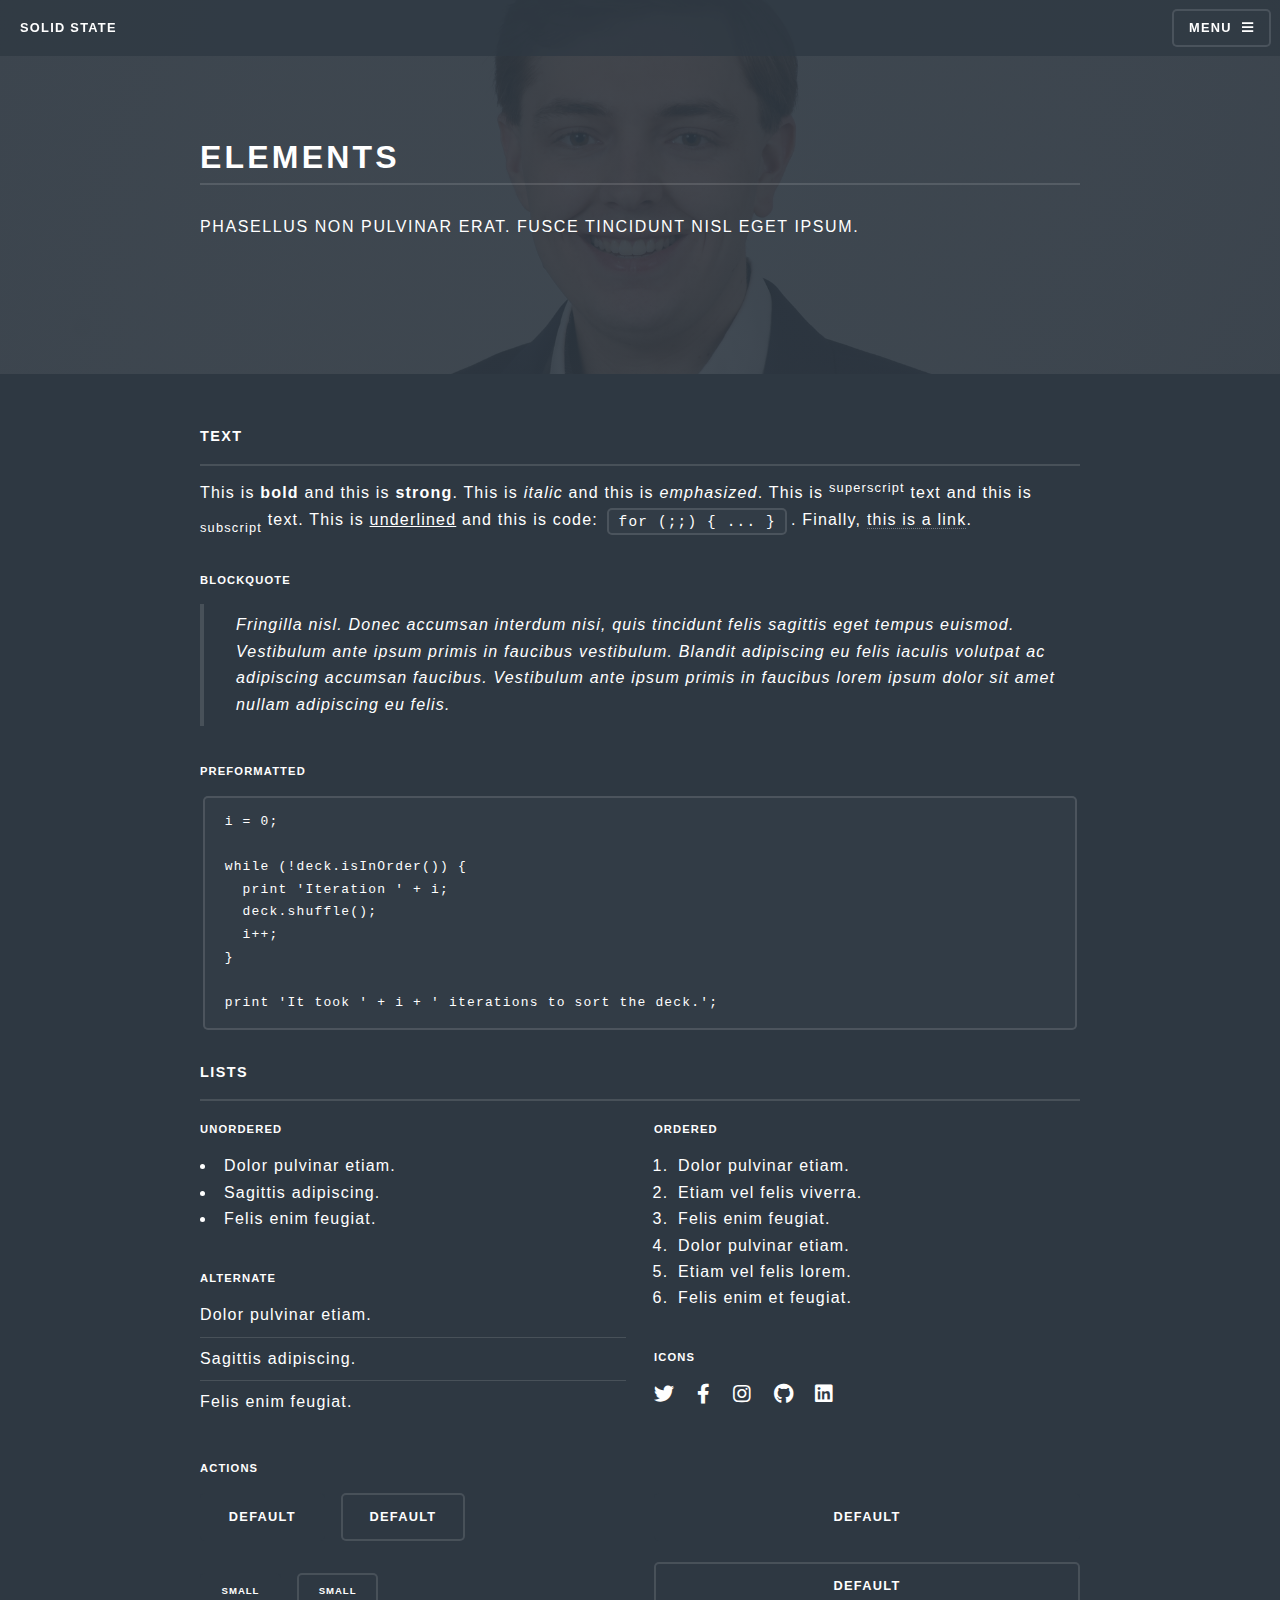
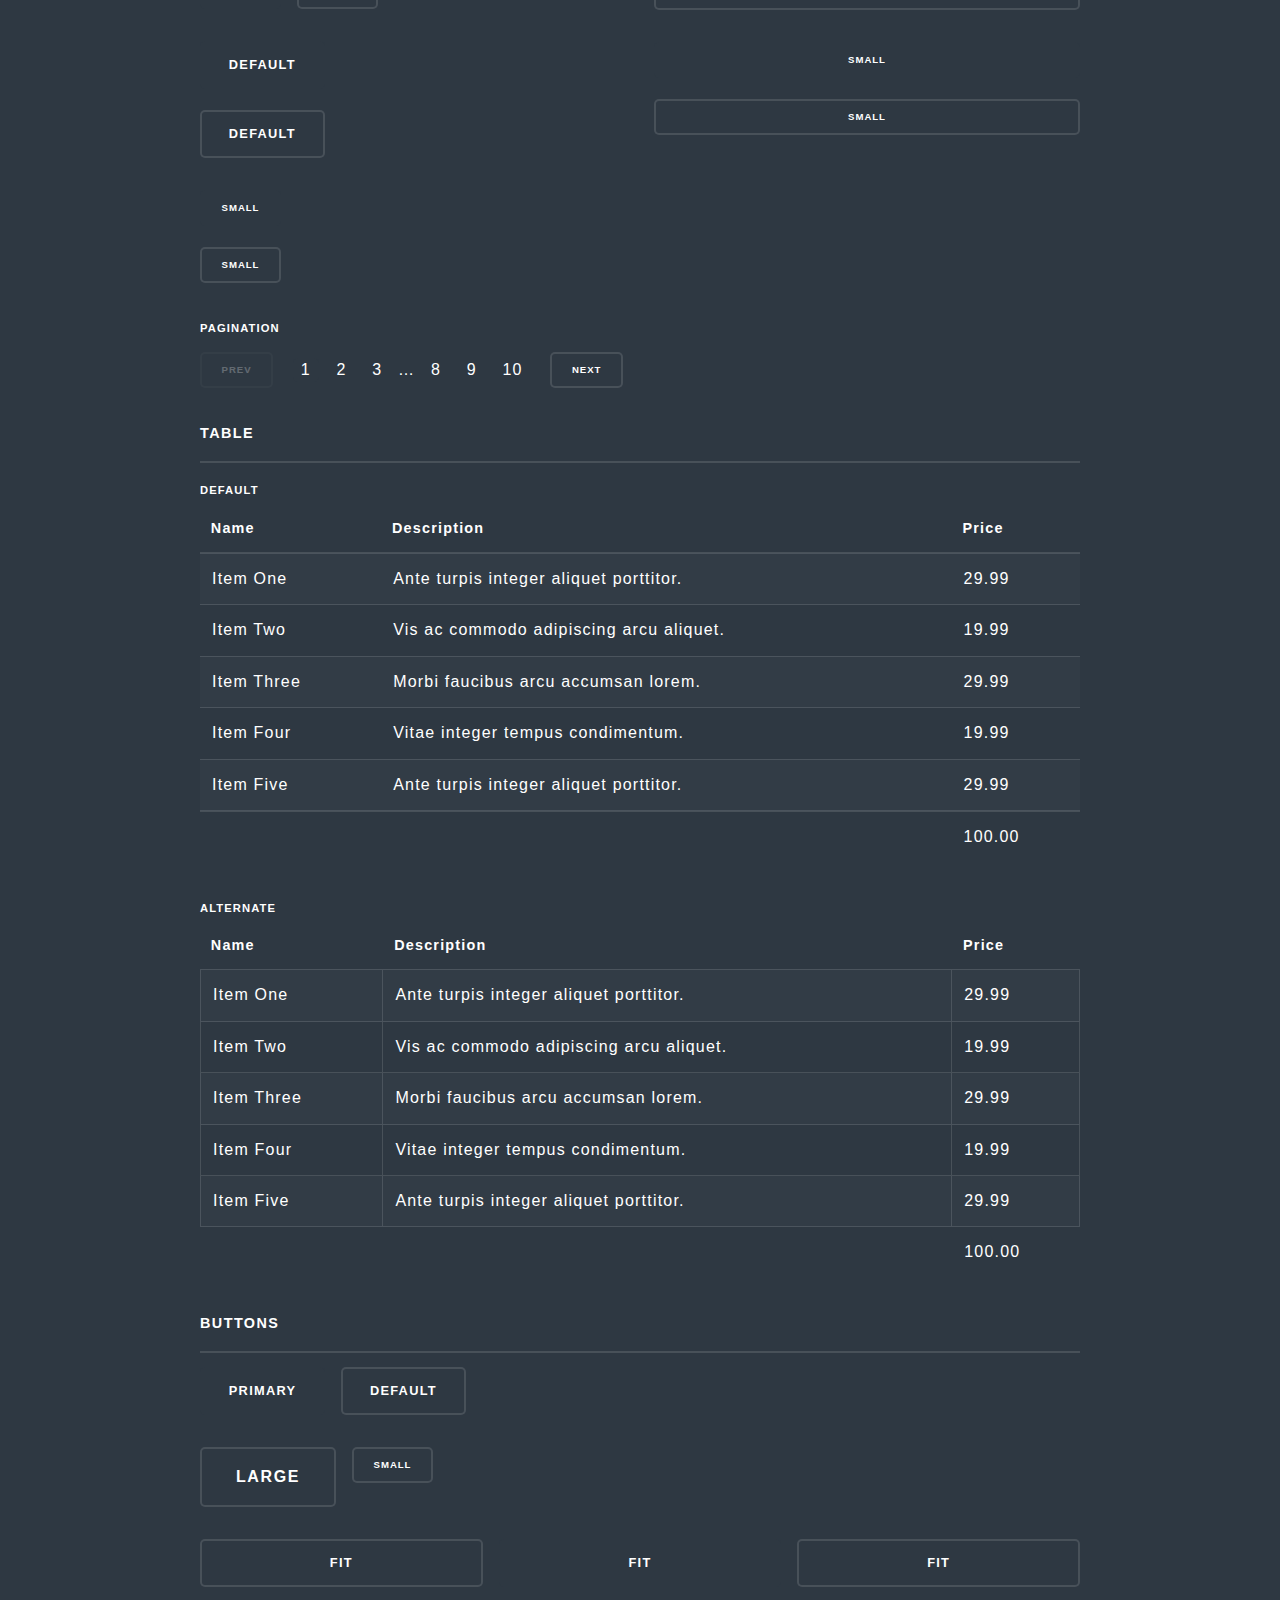
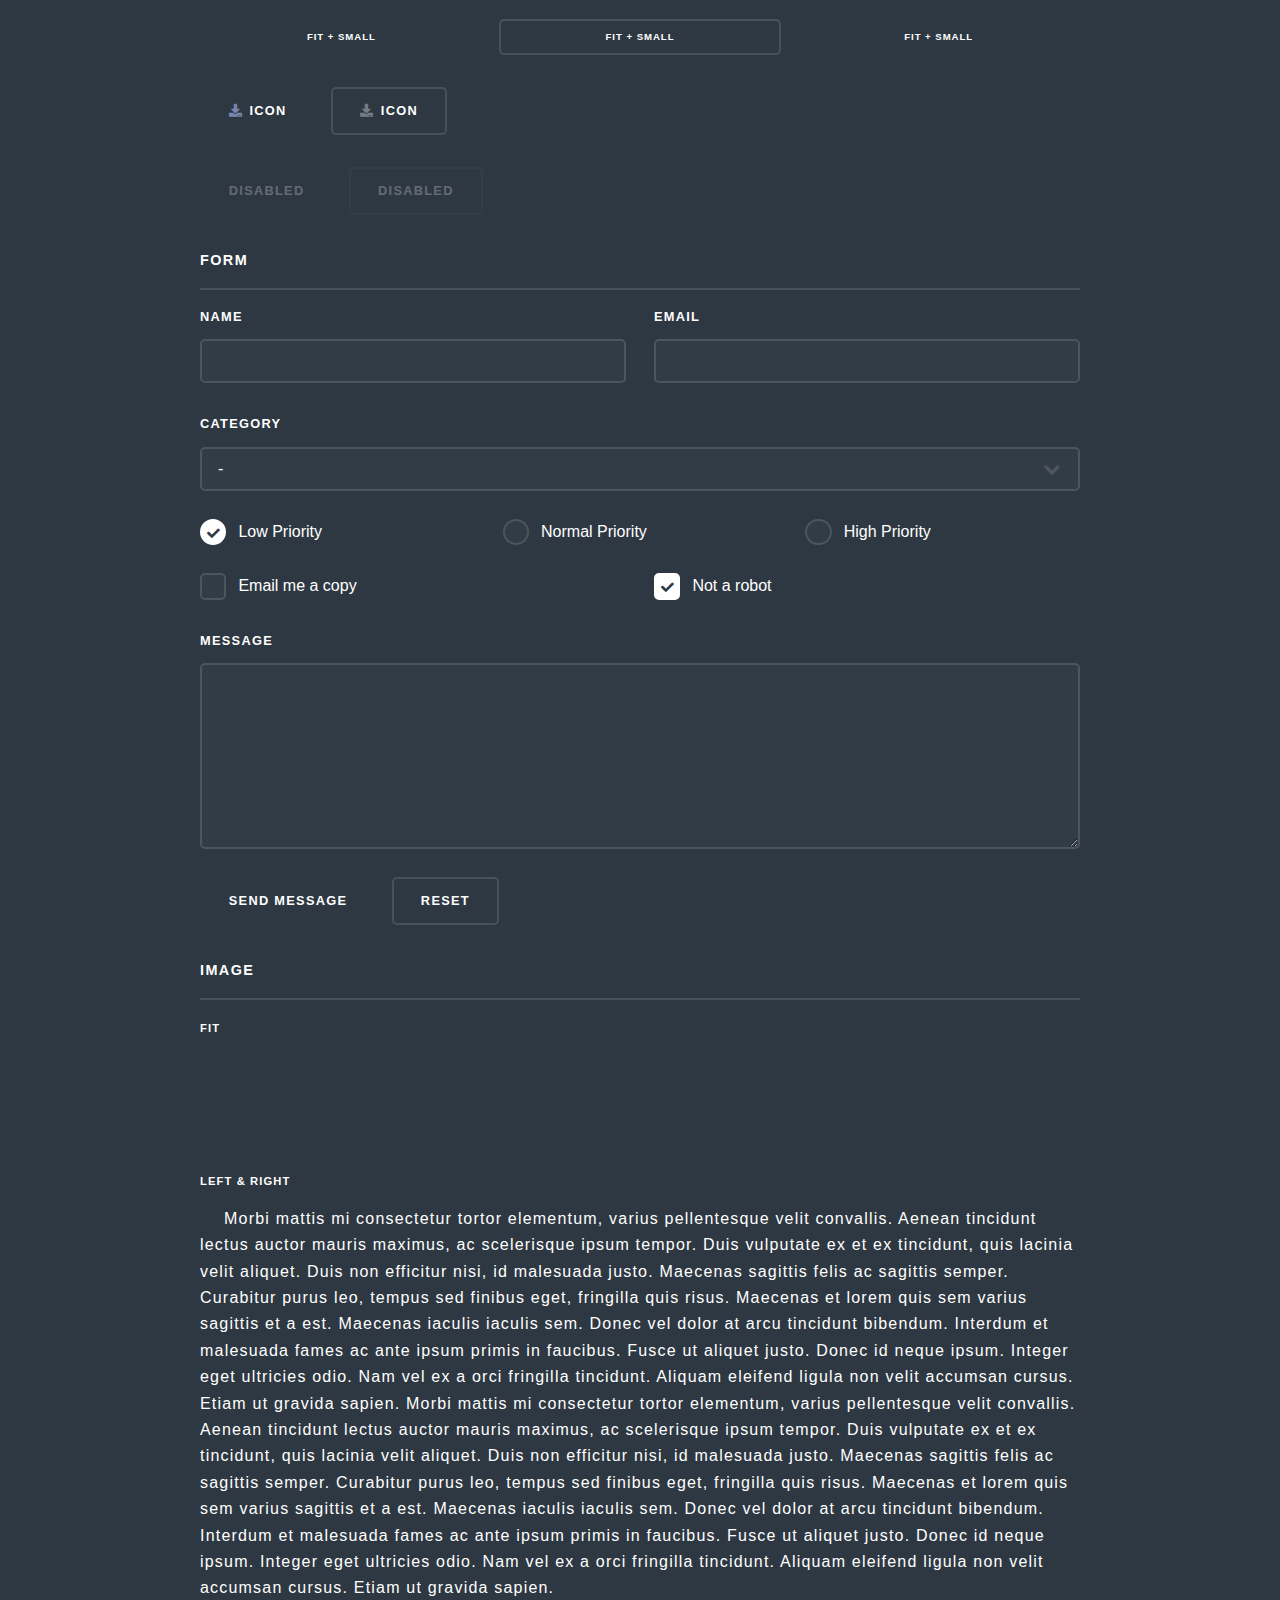
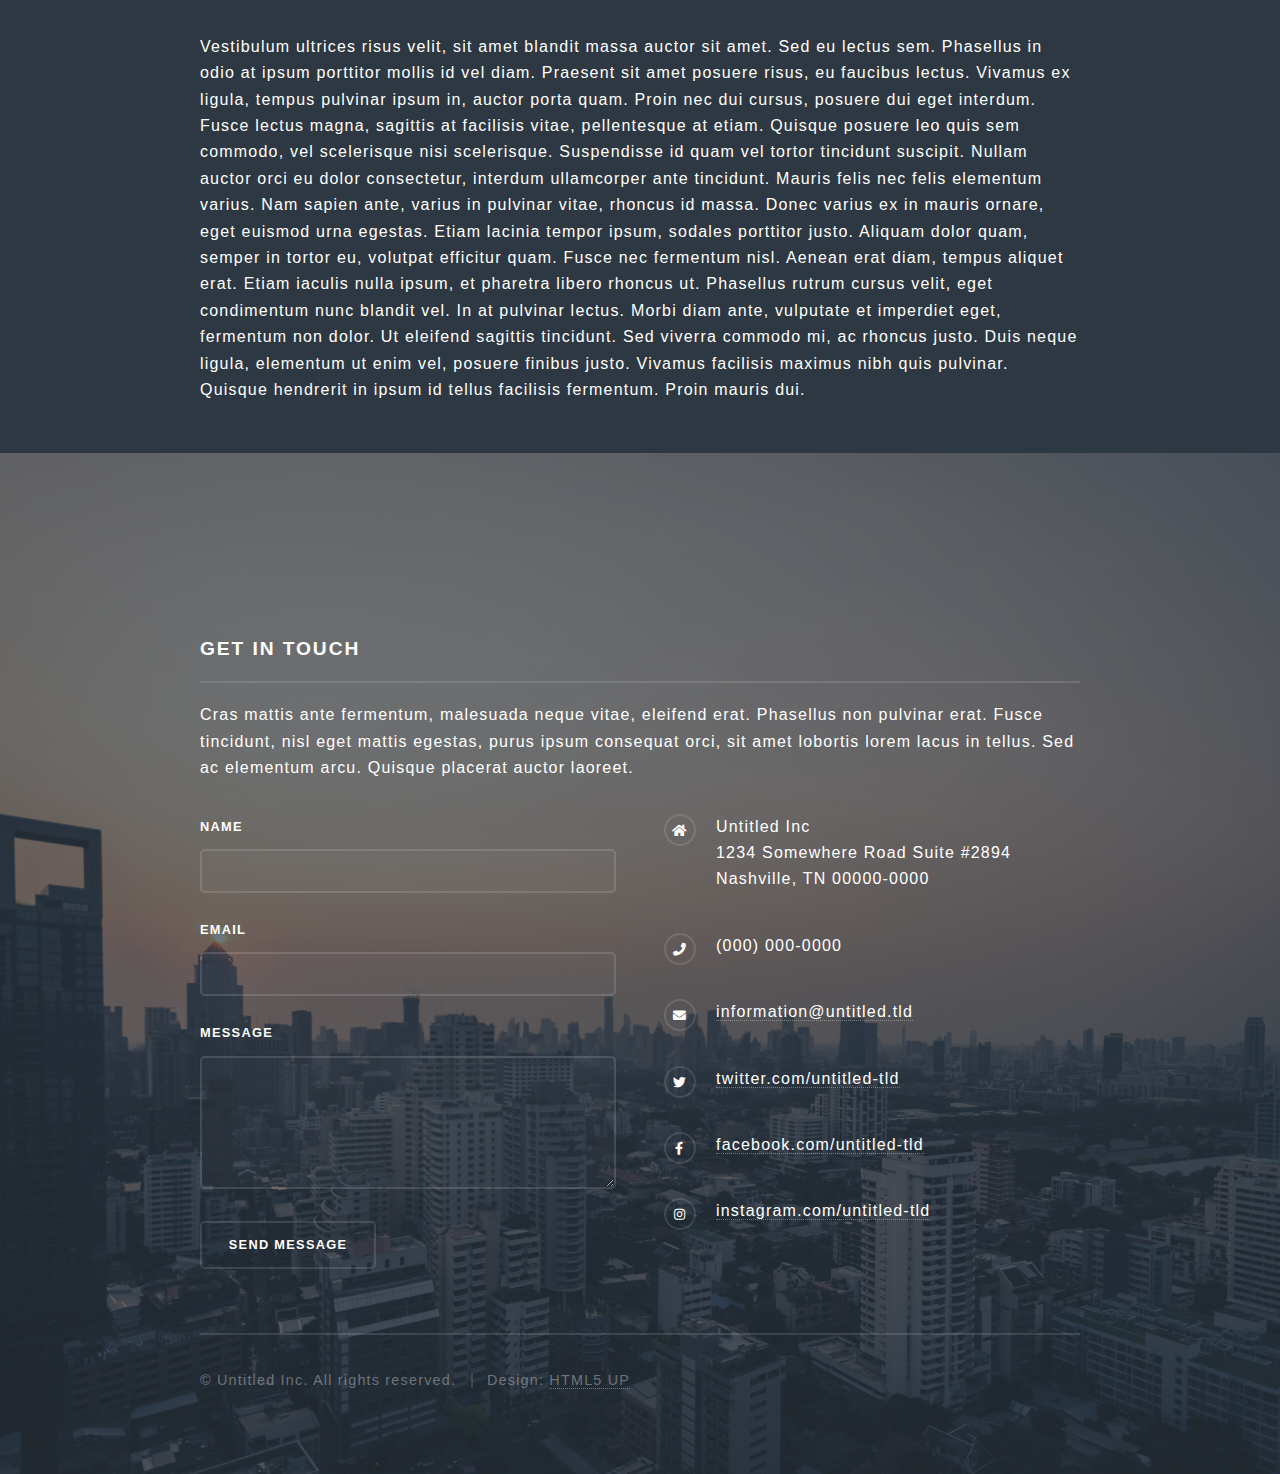
==== commit a2f4a213: "add mail masking" ====
--- a/elements.html
+++ b/elements.html
@@ -1,418 +1,418 @@
-<!DOCTYPE HTML>
-<!--
-	Solid State by HTML5 UP
-	html5up.net | @ajlkn
-	Free for personal and commercial use under the CCA 3.0 license (html5up.net/license)
--->
-<html>
-	<head>
-		<title>Elements - Solid State by HTML5 UP</title>
-		<meta charset="utf-8" />
-		<meta name="viewport" content="width=device-width, initial-scale=1, user-scalable=no" />
-		<link rel="stylesheet" href="assets/css/main.css" />
-		<noscript><link rel="stylesheet" href="assets/css/noscript.css" /></noscript>
-	</head>
-	<body class="is-preload">
-
-		<!-- Page Wrapper -->
-			<div id="page-wrapper">
-
-				<!-- Header -->
-					<header id="header">
-						<h1><a href="index.html">Solid State</a></h1>
-						<nav>
-							<a href="#menu">Menu</a>
-						</nav>
-					</header>
-
-				<!-- Menu -->
-					<nav id="menu">
-						<div class="inner">
-							<h2>Menu</h2>
-							<ul class="links">
-								<li><a href="index.html">Home</a></li>
-								<li><a href="generic.html">Generic</a></li>
-								<li><a href="elements.html">Elements</a></li>
-								<li><a href="#">Log In</a></li>
-								<li><a href="#">Sign Up</a></li>
-							</ul>
-							<a href="#" class="close">Close</a>
-						</div>
-					</nav>
-
-				<!-- Wrapper -->
-					<section id="wrapper">
-						<header>
-							<div class="inner">
-								<h2>Elements</h2>
-								<p>Phasellus non pulvinar erat. Fusce tincidunt nisl eget ipsum.</p>
-							</div>
-						</header>
-
-						<!-- Content -->
-							<div class="wrapper">
-								<div class="inner">
-
-									<section>
-										<h3 class="major">Text</h3>
-										<p>This is <b>bold</b> and this is <strong>strong</strong>. This is <i>italic</i> and this is <em>emphasized</em>.
-										This is <sup>superscript</sup> text and this is <sub>subscript</sub> text.
-										This is <u>underlined</u> and this is code: <code>for (;;) { ... }</code>. Finally, <a href="#">this is a link</a>.</p>
-										<h4>Blockquote</h4>
-										<blockquote>Fringilla nisl. Donec accumsan interdum nisi, quis tincidunt felis sagittis eget tempus euismod. Vestibulum ante ipsum primis in faucibus vestibulum. Blandit adipiscing eu felis iaculis volutpat ac adipiscing accumsan faucibus. Vestibulum ante ipsum primis in faucibus lorem ipsum dolor sit amet nullam adipiscing eu felis.</blockquote>
-										<h4>Preformatted</h4>
-										<pre><code>i = 0;
-
-while (!deck.isInOrder()) {
-  print 'Iteration ' + i;
-  deck.shuffle();
-  i++;
-}
-
-print 'It took ' + i + ' iterations to sort the deck.';</code></pre>
-									</section>
-
-									<section>
-										<h3 class="major">Lists</h3>
-										<div class="row">
-											<div class="col-6 col-12-medium">
-												<h4>Unordered</h4>
-												<ul>
-													<li>Dolor pulvinar etiam.</li>
-													<li>Sagittis adipiscing.</li>
-													<li>Felis enim feugiat.</li>
-												</ul>
-												<h4>Alternate</h4>
-												<ul class="alt">
-													<li>Dolor pulvinar etiam.</li>
-													<li>Sagittis adipiscing.</li>
-													<li>Felis enim feugiat.</li>
-												</ul>
-											</div>
-											<div class="col-6 col-12-medium">
-												<h4>Ordered</h4>
-												<ol>
-													<li>Dolor pulvinar etiam.</li>
-													<li>Etiam vel felis viverra.</li>
-													<li>Felis enim feugiat.</li>
-													<li>Dolor pulvinar etiam.</li>
-													<li>Etiam vel felis lorem.</li>
-													<li>Felis enim et feugiat.</li>
-												</ol>
-												<h4>Icons</h4>
-												<ul class="icons">
-													<li><a href="#" class="icon brands fa-twitter"><span class="label">Twitter</span></a></li>
-													<li><a href="#" class="icon brands fa-facebook-f"><span class="label">Facebook</span></a></li>
-													<li><a href="#" class="icon brands fa-instagram"><span class="label">Instagram</span></a></li>
-													<li><a href="#" class="icon brands fa-github"><span class="label">Github</span></a></li>
-													<li><a href="#" class="icon brands fa-linkedin"><span class="label">Github</span></a></li>
-												</ul>
-											</div>
-										</div>
-										<h4>Actions</h4>
-										<div class="row">
-											<div class="col-6 col-12-medium">
-												<ul class="actions">
-													<li><a href="#" class="button primary">Default</a></li>
-													<li><a href="#" class="button">Default</a></li>
-												</ul>
-												<ul class="actions small">
-													<li><a href="#" class="button primary small">Small</a></li>
-													<li><a href="#" class="button small">Small</a></li>
-												</ul>
-												<ul class="actions stacked">
-													<li><a href="#" class="button primary">Default</a></li>
-													<li><a href="#" class="button">Default</a></li>
-												</ul>
-												<ul class="actions stacked small">
-													<li><a href="#" class="button primary small">Small</a></li>
-													<li><a href="#" class="button small">Small</a></li>
-												</ul>
-											</div>
-											<div class="col-6 col-12-medium">
-												<ul class="actions stacked">
-													<li><a href="#" class="button primary fit">Default</a></li>
-													<li><a href="#" class="button fit">Default</a></li>
-												</ul>
-												<ul class="actions stacked small">
-													<li><a href="#" class="button primary small fit">Small</a></li>
-													<li><a href="#" class="button small fit">Small</a></li>
-												</ul>
-											</div>
-										</div>
-										<h4>Pagination</h4>
-										<ul class="pagination">
-											<li><span class="button small disabled">Prev</span></li>
-											<li><a href="#" class="page active">1</a></li>
-											<li><a href="#" class="page">2</a></li>
-											<li><a href="#" class="page">3</a></li>
-											<li><span>&hellip;</span></li>
-											<li><a href="#" class="page">8</a></li>
-											<li><a href="#" class="page">9</a></li>
-											<li><a href="#" class="page">10</a></li>
-											<li><a href="#" class="button small">Next</a></li>
-										</ul>
-									</section>
-
-									<section>
-										<h3 class="major">Table</h3>
-										<h4>Default</h4>
-										<div class="table-wrapper">
-											<table>
-												<thead>
-													<tr>
-														<th>Name</th>
-														<th>Description</th>
-														<th>Price</th>
-													</tr>
-												</thead>
-												<tbody>
-													<tr>
-														<td>Item One</td>
-														<td>Ante turpis integer aliquet porttitor.</td>
-														<td>29.99</td>
-													</tr>
-													<tr>
-														<td>Item Two</td>
-														<td>Vis ac commodo adipiscing arcu aliquet.</td>
-														<td>19.99</td>
-													</tr>
-													<tr>
-														<td>Item Three</td>
-														<td> Morbi faucibus arcu accumsan lorem.</td>
-														<td>29.99</td>
-													</tr>
-													<tr>
-														<td>Item Four</td>
-														<td>Vitae integer tempus condimentum.</td>
-														<td>19.99</td>
-													</tr>
-													<tr>
-														<td>Item Five</td>
-														<td>Ante turpis integer aliquet porttitor.</td>
-														<td>29.99</td>
-													</tr>
-												</tbody>
-												<tfoot>
-													<tr>
-														<td colspan="2"></td>
-														<td>100.00</td>
-													</tr>
-												</tfoot>
-											</table>
-										</div>
-
-										<h4>Alternate</h4>
-										<div class="table-wrapper">
-											<table class="alt">
-												<thead>
-													<tr>
-														<th>Name</th>
-														<th>Description</th>
-														<th>Price</th>
-													</tr>
-												</thead>
-												<tbody>
-													<tr>
-														<td>Item One</td>
-														<td>Ante turpis integer aliquet porttitor.</td>
-														<td>29.99</td>
-													</tr>
-													<tr>
-														<td>Item Two</td>
-														<td>Vis ac commodo adipiscing arcu aliquet.</td>
-														<td>19.99</td>
-													</tr>
-													<tr>
-														<td>Item Three</td>
-														<td> Morbi faucibus arcu accumsan lorem.</td>
-														<td>29.99</td>
-													</tr>
-													<tr>
-														<td>Item Four</td>
-														<td>Vitae integer tempus condimentum.</td>
-														<td>19.99</td>
-													</tr>
-													<tr>
-														<td>Item Five</td>
-														<td>Ante turpis integer aliquet porttitor.</td>
-														<td>29.99</td>
-													</tr>
-												</tbody>
-												<tfoot>
-													<tr>
-														<td colspan="2"></td>
-														<td>100.00</td>
-													</tr>
-												</tfoot>
-											</table>
-										</div>
-									</section>
-
-									<section>
-										<h3 class="major">Buttons</h3>
-										<ul class="actions">
-											<li><a href="#" class="button primary">Primary</a></li>
-											<li><a href="#" class="button">Default</a></li>
-										</ul>
-										<ul class="actions">
-											<li><a href="#" class="button large">Large</a></li>
-											<li><a href="#" class="button small">Small</a></li>
-										</ul>
-										<ul class="actions fit">
-											<li><a href="#" class="button fit">Fit</a></li>
-											<li><a href="#" class="button primary fit">Fit</a></li>
-											<li><a href="#" class="button fit">Fit</a></li>
-										</ul>
-										<ul class="actions fit small">
-											<li><a href="#" class="button primary fit small">Fit + Small</a></li>
-											<li><a href="#" class="button fit small">Fit + Small</a></li>
-											<li><a href="#" class="button primary fit small">Fit + Small</a></li>
-										</ul>
-										<ul class="actions">
-											<li><a href="#" class="button primary icon solid fa-download">Icon</a></li>
-											<li><a href="#" class="button icon solid fa-download">Icon</a></li>
-										</ul>
-										<ul class="actions">
-											<li><span class="button primary disabled">Disabled</span></li>
-											<li><span class="button disabled">Disabled</span></li>
-										</ul>
-									</section>
-
-									<section>
-										<h3 class="major">Form</h3>
-										<form method="post" action="#">
-											<div class="row gtr-uniform">
-												<div class="col-6 col-12-xsmall">
-													<label for="demo-name">Name</label>
-													<input type="text" name="demo-name" id="demo-name" value="" />
-												</div>
-												<div class="col-6 col-12-xsmall">
-													<label for="demo-email">Email</label>
-													<input type="email" name="demo-email" id="demo-email" value="" />
-												</div>
-												<div class="col-12">
-													<label for="demo-category">Category</label>
-													<select name="demo-category" id="demo-category">
-														<option value="">-</option>
-														<option value="1">Manufacturing</option>
-														<option value="1">Shipping</option>
-														<option value="1">Administration</option>
-														<option value="1">Human Resources</option>
-													</select>
-												</div>
-												<div class="col-4 col-12-small">
-													<input type="radio" id="demo-priority-low" name="demo-priority" checked>
-													<label for="demo-priority-low">Low Priority</label>
-												</div>
-												<div class="col-4 col-12-small">
-													<input type="radio" id="demo-priority-normal" name="demo-priority">
-													<label for="demo-priority-normal">Normal Priority</label>
-												</div>
-												<div class="col-4 col-12-small">
-													<input type="radio" id="demo-priority-high" name="demo-priority">
-													<label for="demo-priority-high">High Priority</label>
-												</div>
-												<div class="col-6 col-12-small">
-													<input type="checkbox" id="demo-copy" name="demo-copy">
-													<label for="demo-copy">Email me a copy</label>
-												</div>
-												<div class="col-6 col-12-small">
-													<input type="checkbox" id="demo-human" name="demo-human" checked>
-													<label for="demo-human">Not a robot</label>
-												</div>
-												<div class="col-12">
-													<label for="demo-message">Message</label>
-													<textarea name="demo-message" id="demo-message" rows="6"></textarea>
-												</div>
-												<div class="col-12">
-													<ul class="actions">
-														<li><input type="submit" value="Send Message" class="primary" /></li>
-														<li><input type="reset" value="Reset" /></li>
-													</ul>
-												</div>
-											</div>
-										</form>
-									</section>
-
-									<section>
-										<h3 class="major">Image</h3>
-										<h4>Fit</h4>
-										<div class="box alt">
-											<div class="row gtr-uniform">
-												<div class="col-12"><span class="image fit"><img src="images/pic08.jpg" alt="" /></span></div>
-												<div class="col-4"><span class="image fit"><img src="images/pic05.jpg" alt="" /></span></div>
-												<div class="col-4"><span class="image fit"><img src="images/pic06.jpg" alt="" /></span></div>
-												<div class="col-4"><span class="image fit"><img src="images/pic07.jpg" alt="" /></span></div>
-												<div class="col-4"><span class="image fit"><img src="images/pic07.jpg" alt="" /></span></div>
-												<div class="col-4"><span class="image fit"><img src="images/pic05.jpg" alt="" /></span></div>
-												<div class="col-4"><span class="image fit"><img src="images/pic06.jpg" alt="" /></span></div>
-												<div class="col-4"><span class="image fit"><img src="images/pic06.jpg" alt="" /></span></div>
-												<div class="col-4"><span class="image fit"><img src="images/pic07.jpg" alt="" /></span></div>
-												<div class="col-4"><span class="image fit"><img src="images/pic05.jpg" alt="" /></span></div>
-											</div>
-										</div>
-										<h4>Left &amp; Right</h4>
-										<p><span class="image left"><img src="images/pic01.jpg" alt="" /></span>Morbi mattis mi consectetur tortor elementum, varius pellentesque velit convallis. Aenean tincidunt lectus auctor mauris maximus, ac scelerisque ipsum tempor. Duis vulputate ex et ex tincidunt, quis lacinia velit aliquet. Duis non efficitur nisi, id malesuada justo. Maecenas sagittis felis ac sagittis semper. Curabitur purus leo, tempus sed finibus eget, fringilla quis risus. Maecenas et lorem quis sem varius sagittis et a est. Maecenas iaculis iaculis sem. Donec vel dolor at arcu tincidunt bibendum. Interdum et malesuada fames ac ante ipsum primis in faucibus. Fusce ut aliquet justo. Donec id neque ipsum. Integer eget ultricies odio. Nam vel ex a orci fringilla tincidunt. Aliquam eleifend ligula non velit accumsan cursus. Etiam ut gravida sapien. Morbi mattis mi consectetur tortor elementum, varius pellentesque velit convallis. Aenean tincidunt lectus auctor mauris maximus, ac scelerisque ipsum tempor. Duis vulputate ex et ex tincidunt, quis lacinia velit aliquet. Duis non efficitur nisi, id malesuada justo. Maecenas sagittis felis ac sagittis semper. Curabitur purus leo, tempus sed finibus eget, fringilla quis risus. Maecenas et lorem quis sem varius sagittis et a est. Maecenas iaculis iaculis sem. Donec vel dolor at arcu tincidunt bibendum. Interdum et malesuada fames ac ante ipsum primis in faucibus. Fusce ut aliquet justo. Donec id neque ipsum. Integer eget ultricies odio. Nam vel ex a orci fringilla tincidunt. Aliquam eleifend ligula non velit accumsan cursus. Etiam ut gravida sapien.</p>
-										<p><span class="image right"><img src="images/pic02.jpg" alt="" /></span>Vestibulum ultrices risus velit, sit amet blandit massa auctor sit amet. Sed eu lectus sem. Phasellus in odio at ipsum porttitor mollis id vel diam. Praesent sit amet posuere risus, eu faucibus lectus. Vivamus ex ligula, tempus pulvinar ipsum in, auctor porta quam. Proin nec dui cursus, posuere dui eget interdum. Fusce lectus magna, sagittis at facilisis vitae, pellentesque at etiam. Quisque posuere leo quis sem commodo, vel scelerisque nisi scelerisque. Suspendisse id quam vel tortor tincidunt suscipit. Nullam auctor orci eu dolor consectetur, interdum ullamcorper ante tincidunt. Mauris felis nec felis elementum varius. Nam sapien ante, varius in pulvinar vitae, rhoncus id massa. Donec varius ex in mauris ornare, eget euismod urna egestas. Etiam lacinia tempor ipsum, sodales porttitor justo. Aliquam dolor quam, semper in tortor eu, volutpat efficitur quam. Fusce nec fermentum nisl. Aenean erat diam, tempus aliquet erat. Etiam iaculis nulla ipsum, et pharetra libero rhoncus ut. Phasellus rutrum cursus velit, eget condimentum nunc blandit vel. In at pulvinar lectus. Morbi diam ante, vulputate et imperdiet eget, fermentum non dolor. Ut eleifend sagittis tincidunt. Sed viverra commodo mi, ac rhoncus justo. Duis neque ligula, elementum ut enim vel, posuere finibus justo. Vivamus facilisis maximus nibh quis pulvinar. Quisque hendrerit in ipsum id tellus facilisis fermentum. Proin mauris dui.</p>
-									</section>
-
-								</div>
-							</div>
-
-					</section>
-
-				<!-- Footer -->
-					<section id="footer">
-						<div class="inner">
-							<h2 class="major">Get in touch</h2>
-							<p>Cras mattis ante fermentum, malesuada neque vitae, eleifend erat. Phasellus non pulvinar erat. Fusce tincidunt, nisl eget mattis egestas, purus ipsum consequat orci, sit amet lobortis lorem lacus in tellus. Sed ac elementum arcu. Quisque placerat auctor laoreet.</p>
-							<form method="post" action="#">
-								<div class="fields">
-									<div class="field">
-										<label for="name">Name</label>
-										<input type="text" name="name" id="name" />
-									</div>
-									<div class="field">
-										<label for="email">Email</label>
-										<input type="email" name="email" id="email" />
-									</div>
-									<div class="field">
-										<label for="message">Message</label>
-										<textarea name="message" id="message" rows="4"></textarea>
-									</div>
-								</div>
-								<ul class="actions">
-									<li><input type="submit" value="Send Message" /></li>
-								</ul>
-							</form>
-							<ul class="contact">
-								<li class="icon solid fa-home">
-									Untitled Inc<br />
-									1234 Somewhere Road Suite #2894<br />
-									Nashville, TN 00000-0000
-								</li>
-								<li class="icon solid fa-phone">(000) 000-0000</li>
-								<li class="icon solid fa-envelope"><a href="#">information@untitled.tld</a></li>
-								<li class="icon brands fa-twitter"><a href="#">twitter.com/untitled-tld</a></li>
-								<li class="icon brands fa-facebook-f"><a href="#">facebook.com/untitled-tld</a></li>
-								<li class="icon brands fa-instagram"><a href="#">instagram.com/untitled-tld</a></li>
-							</ul>
-							<ul class="copyright">
-								<li>&copy; Untitled Inc. All rights reserved.</li><li>Design: <a href="http://html5up.net">HTML5 UP</a></li>
-							</ul>
-						</div>
-					</section>
-
-			</div>
-
-		<!-- Scripts -->
-			<script src="assets/js/jquery.min.js"></script>
-			<script src="assets/js/jquery.scrollex.min.js"></script>
-			<script src="assets/js/browser.min.js"></script>
-			<script src="assets/js/breakpoints.min.js"></script>
-			<script src="assets/js/util.js"></script>
-			<script src="assets/js/main.js"></script>
-
-	</body>
+<!DOCTYPE HTML>
+<!--
+	Solid State by HTML5 UP
+	html5up.net | @ajlkn
+	Free for personal and commercial use under the CCA 3.0 license (html5up.net/license)
+-->
+<html>
+	<head>
+		<title>Elements - Solid State by HTML5 UP</title>
+		<meta charset="utf-8" />
+		<meta name="viewport" content="width=device-width, initial-scale=1, user-scalable=no" />
+		<link rel="stylesheet" href="assets/css/main.css" />
+		<noscript><link rel="stylesheet" href="assets/css/noscript.css" /></noscript>
+	</head>
+	<body class="is-preload">
+
+		<!-- Page Wrapper -->
+			<div id="page-wrapper">
+
+				<!-- Header -->
+					<header id="header">
+						<h1><a href="index.html">Solid State</a></h1>
+						<nav>
+							<a href="#menu">Menu</a>
+						</nav>
+					</header>
+
+				<!-- Menu -->
+					<nav id="menu">
+						<div class="inner">
+							<h2>Menu</h2>
+							<ul class="links">
+								<li><a href="index.html">Home</a></li>
+								<li><a href="generic.html">Generic</a></li>
+								<li><a href="elements.html">Elements</a></li>
+								<li><a href="#">Log In</a></li>
+								<li><a href="#">Sign Up</a></li>
+							</ul>
+							<a href="#" class="close">Close</a>
+						</div>
+					</nav>
+
+				<!-- Wrapper -->
+					<section id="wrapper">
+						<header>
+							<div class="inner">
+								<h2>Elements</h2>
+								<p>Phasellus non pulvinar erat. Fusce tincidunt nisl eget ipsum.</p>
+							</div>
+						</header>
+
+						<!-- Content -->
+							<div class="wrapper">
+								<div class="inner">
+
+									<section>
+										<h3 class="major">Text</h3>
+										<p>This is <b>bold</b> and this is <strong>strong</strong>. This is <i>italic</i> and this is <em>emphasized</em>.
+										This is <sup>superscript</sup> text and this is <sub>subscript</sub> text.
+										This is <u>underlined</u> and this is code: <code>for (;;) { ... }</code>. Finally, <a href="#">this is a link</a>.</p>
+										<h4>Blockquote</h4>
+										<blockquote>Fringilla nisl. Donec accumsan interdum nisi, quis tincidunt felis sagittis eget tempus euismod. Vestibulum ante ipsum primis in faucibus vestibulum. Blandit adipiscing eu felis iaculis volutpat ac adipiscing accumsan faucibus. Vestibulum ante ipsum primis in faucibus lorem ipsum dolor sit amet nullam adipiscing eu felis.</blockquote>
+										<h4>Preformatted</h4>
+										<pre><code>i = 0;
+
+while (!deck.isInOrder()) {
+  print 'Iteration ' + i;
+  deck.shuffle();
+  i++;
+}
+
+print 'It took ' + i + ' iterations to sort the deck.';</code></pre>
+									</section>
+
+									<section>
+										<h3 class="major">Lists</h3>
+										<div class="row">
+											<div class="col-6 col-12-medium">
+												<h4>Unordered</h4>
+												<ul>
+													<li>Dolor pulvinar etiam.</li>
+													<li>Sagittis adipiscing.</li>
+													<li>Felis enim feugiat.</li>
+												</ul>
+												<h4>Alternate</h4>
+												<ul class="alt">
+													<li>Dolor pulvinar etiam.</li>
+													<li>Sagittis adipiscing.</li>
+													<li>Felis enim feugiat.</li>
+												</ul>
+											</div>
+											<div class="col-6 col-12-medium">
+												<h4>Ordered</h4>
+												<ol>
+													<li>Dolor pulvinar etiam.</li>
+													<li>Etiam vel felis viverra.</li>
+													<li>Felis enim feugiat.</li>
+													<li>Dolor pulvinar etiam.</li>
+													<li>Etiam vel felis lorem.</li>
+													<li>Felis enim et feugiat.</li>
+												</ol>
+												<h4>Icons</h4>
+												<ul class="icons">
+													<li><a href="#" class="icon brands fa-twitter"><span class="label">Twitter</span></a></li>
+													<li><a href="#" class="icon brands fa-facebook-f"><span class="label">Facebook</span></a></li>
+													<li><a href="#" class="icon brands fa-instagram"><span class="label">Instagram</span></a></li>
+													<li><a href="#" class="icon brands fa-github"><span class="label">Github</span></a></li>
+													<li><a href="#" class="icon brands fa-linkedin"><span class="label">Github</span></a></li>
+												</ul>
+											</div>
+										</div>
+										<h4>Actions</h4>
+										<div class="row">
+											<div class="col-6 col-12-medium">
+												<ul class="actions">
+													<li><a href="#" class="button primary">Default</a></li>
+													<li><a href="#" class="button">Default</a></li>
+												</ul>
+												<ul class="actions small">
+													<li><a href="#" class="button primary small">Small</a></li>
+													<li><a href="#" class="button small">Small</a></li>
+												</ul>
+												<ul class="actions stacked">
+													<li><a href="#" class="button primary">Default</a></li>
+													<li><a href="#" class="button">Default</a></li>
+												</ul>
+												<ul class="actions stacked small">
+													<li><a href="#" class="button primary small">Small</a></li>
+													<li><a href="#" class="button small">Small</a></li>
+												</ul>
+											</div>
+											<div class="col-6 col-12-medium">
+												<ul class="actions stacked">
+													<li><a href="#" class="button primary fit">Default</a></li>
+													<li><a href="#" class="button fit">Default</a></li>
+												</ul>
+												<ul class="actions stacked small">
+													<li><a href="#" class="button primary small fit">Small</a></li>
+													<li><a href="#" class="button small fit">Small</a></li>
+												</ul>
+											</div>
+										</div>
+										<h4>Pagination</h4>
+										<ul class="pagination">
+											<li><span class="button small disabled">Prev</span></li>
+											<li><a href="#" class="page active">1</a></li>
+											<li><a href="#" class="page">2</a></li>
+											<li><a href="#" class="page">3</a></li>
+											<li><span>&hellip;</span></li>
+											<li><a href="#" class="page">8</a></li>
+											<li><a href="#" class="page">9</a></li>
+											<li><a href="#" class="page">10</a></li>
+											<li><a href="#" class="button small">Next</a></li>
+										</ul>
+									</section>
+
+									<section>
+										<h3 class="major">Table</h3>
+										<h4>Default</h4>
+										<div class="table-wrapper">
+											<table>
+												<thead>
+													<tr>
+														<th>Name</th>
+														<th>Description</th>
+														<th>Price</th>
+													</tr>
+												</thead>
+												<tbody>
+													<tr>
+														<td>Item One</td>
+														<td>Ante turpis integer aliquet porttitor.</td>
+														<td>29.99</td>
+													</tr>
+													<tr>
+														<td>Item Two</td>
+														<td>Vis ac commodo adipiscing arcu aliquet.</td>
+														<td>19.99</td>
+													</tr>
+													<tr>
+														<td>Item Three</td>
+														<td> Morbi faucibus arcu accumsan lorem.</td>
+														<td>29.99</td>
+													</tr>
+													<tr>
+														<td>Item Four</td>
+														<td>Vitae integer tempus condimentum.</td>
+														<td>19.99</td>
+													</tr>
+													<tr>
+														<td>Item Five</td>
+														<td>Ante turpis integer aliquet porttitor.</td>
+														<td>29.99</td>
+													</tr>
+												</tbody>
+												<tfoot>
+													<tr>
+														<td colspan="2"></td>
+														<td>100.00</td>
+													</tr>
+												</tfoot>
+											</table>
+										</div>
+
+										<h4>Alternate</h4>
+										<div class="table-wrapper">
+											<table class="alt">
+												<thead>
+													<tr>
+														<th>Name</th>
+														<th>Description</th>
+														<th>Price</th>
+													</tr>
+												</thead>
+												<tbody>
+													<tr>
+														<td>Item One</td>
+														<td>Ante turpis integer aliquet porttitor.</td>
+														<td>29.99</td>
+													</tr>
+													<tr>
+														<td>Item Two</td>
+														<td>Vis ac commodo adipiscing arcu aliquet.</td>
+														<td>19.99</td>
+													</tr>
+													<tr>
+														<td>Item Three</td>
+														<td> Morbi faucibus arcu accumsan lorem.</td>
+														<td>29.99</td>
+													</tr>
+													<tr>
+														<td>Item Four</td>
+														<td>Vitae integer tempus condimentum.</td>
+														<td>19.99</td>
+													</tr>
+													<tr>
+														<td>Item Five</td>
+														<td>Ante turpis integer aliquet porttitor.</td>
+														<td>29.99</td>
+													</tr>
+												</tbody>
+												<tfoot>
+													<tr>
+														<td colspan="2"></td>
+														<td>100.00</td>
+													</tr>
+												</tfoot>
+											</table>
+										</div>
+									</section>
+
+									<section>
+										<h3 class="major">Buttons</h3>
+										<ul class="actions">
+											<li><a href="#" class="button primary">Primary</a></li>
+											<li><a href="#" class="button">Default</a></li>
+										</ul>
+										<ul class="actions">
+											<li><a href="#" class="button large">Large</a></li>
+											<li><a href="#" class="button small">Small</a></li>
+										</ul>
+										<ul class="actions fit">
+											<li><a href="#" class="button fit">Fit</a></li>
+											<li><a href="#" class="button primary fit">Fit</a></li>
+											<li><a href="#" class="button fit">Fit</a></li>
+										</ul>
+										<ul class="actions fit small">
+											<li><a href="#" class="button primary fit small">Fit + Small</a></li>
+											<li><a href="#" class="button fit small">Fit + Small</a></li>
+											<li><a href="#" class="button primary fit small">Fit + Small</a></li>
+										</ul>
+										<ul class="actions">
+											<li><a href="#" class="button primary icon solid fa-download">Icon</a></li>
+											<li><a href="#" class="button icon solid fa-download">Icon</a></li>
+										</ul>
+										<ul class="actions">
+											<li><span class="button primary disabled">Disabled</span></li>
+											<li><span class="button disabled">Disabled</span></li>
+										</ul>
+									</section>
+
+									<section>
+										<h3 class="major">Form</h3>
+										<form method="post" action="#">
+											<div class="row gtr-uniform">
+												<div class="col-6 col-12-xsmall">
+													<label for="demo-name">Name</label>
+													<input type="text" name="demo-name" id="demo-name" value="" />
+												</div>
+												<div class="col-6 col-12-xsmall">
+													<label for="demo-email">Email</label>
+													<input type="email" name="demo-email" id="demo-email" value="" />
+												</div>
+												<div class="col-12">
+													<label for="demo-category">Category</label>
+													<select name="demo-category" id="demo-category">
+														<option value="">-</option>
+														<option value="1">Manufacturing</option>
+														<option value="1">Shipping</option>
+														<option value="1">Administration</option>
+														<option value="1">Human Resources</option>
+													</select>
+												</div>
+												<div class="col-4 col-12-small">
+													<input type="radio" id="demo-priority-low" name="demo-priority" checked>
+													<label for="demo-priority-low">Low Priority</label>
+												</div>
+												<div class="col-4 col-12-small">
+													<input type="radio" id="demo-priority-normal" name="demo-priority">
+													<label for="demo-priority-normal">Normal Priority</label>
+												</div>
+												<div class="col-4 col-12-small">
+													<input type="radio" id="demo-priority-high" name="demo-priority">
+													<label for="demo-priority-high">High Priority</label>
+												</div>
+												<div class="col-6 col-12-small">
+													<input type="checkbox" id="demo-copy" name="demo-copy">
+													<label for="demo-copy">Email me a copy</label>
+												</div>
+												<div class="col-6 col-12-small">
+													<input type="checkbox" id="demo-human" name="demo-human" checked>
+													<label for="demo-human">Not a robot</label>
+												</div>
+												<div class="col-12">
+													<label for="demo-message">Message</label>
+													<textarea name="demo-message" id="demo-message" rows="6"></textarea>
+												</div>
+												<div class="col-12">
+													<ul class="actions">
+														<li><input type="submit" value="Send Message" class="primary" /></li>
+														<li><input type="reset" value="Reset" /></li>
+													</ul>
+												</div>
+											</div>
+										</form>
+									</section>
+
+									<section>
+										<h3 class="major">Image</h3>
+										<h4>Fit</h4>
+										<div class="box alt">
+											<div class="row gtr-uniform">
+												<div class="col-12"><span class="image fit"><img src="images/pic08.jpg" alt="" /></span></div>
+												<div class="col-4"><span class="image fit"><img src="images/pic05.jpg" alt="" /></span></div>
+												<div class="col-4"><span class="image fit"><img src="images/pic06.jpg" alt="" /></span></div>
+												<div class="col-4"><span class="image fit"><img src="images/pic07.jpg" alt="" /></span></div>
+												<div class="col-4"><span class="image fit"><img src="images/pic07.jpg" alt="" /></span></div>
+												<div class="col-4"><span class="image fit"><img src="images/pic05.jpg" alt="" /></span></div>
+												<div class="col-4"><span class="image fit"><img src="images/pic06.jpg" alt="" /></span></div>
+												<div class="col-4"><span class="image fit"><img src="images/pic06.jpg" alt="" /></span></div>
+												<div class="col-4"><span class="image fit"><img src="images/pic07.jpg" alt="" /></span></div>
+												<div class="col-4"><span class="image fit"><img src="images/pic05.jpg" alt="" /></span></div>
+											</div>
+										</div>
+										<h4>Left &amp; Right</h4>
+										<p><span class="image left"><img src="images/pic01.jpg" alt="" /></span>Morbi mattis mi consectetur tortor elementum, varius pellentesque velit convallis. Aenean tincidunt lectus auctor mauris maximus, ac scelerisque ipsum tempor. Duis vulputate ex et ex tincidunt, quis lacinia velit aliquet. Duis non efficitur nisi, id malesuada justo. Maecenas sagittis felis ac sagittis semper. Curabitur purus leo, tempus sed finibus eget, fringilla quis risus. Maecenas et lorem quis sem varius sagittis et a est. Maecenas iaculis iaculis sem. Donec vel dolor at arcu tincidunt bibendum. Interdum et malesuada fames ac ante ipsum primis in faucibus. Fusce ut aliquet justo. Donec id neque ipsum. Integer eget ultricies odio. Nam vel ex a orci fringilla tincidunt. Aliquam eleifend ligula non velit accumsan cursus. Etiam ut gravida sapien. Morbi mattis mi consectetur tortor elementum, varius pellentesque velit convallis. Aenean tincidunt lectus auctor mauris maximus, ac scelerisque ipsum tempor. Duis vulputate ex et ex tincidunt, quis lacinia velit aliquet. Duis non efficitur nisi, id malesuada justo. Maecenas sagittis felis ac sagittis semper. Curabitur purus leo, tempus sed finibus eget, fringilla quis risus. Maecenas et lorem quis sem varius sagittis et a est. Maecenas iaculis iaculis sem. Donec vel dolor at arcu tincidunt bibendum. Interdum et malesuada fames ac ante ipsum primis in faucibus. Fusce ut aliquet justo. Donec id neque ipsum. Integer eget ultricies odio. Nam vel ex a orci fringilla tincidunt. Aliquam eleifend ligula non velit accumsan cursus. Etiam ut gravida sapien.</p>
+										<p><span class="image right"><img src="images/pic02.jpg" alt="" /></span>Vestibulum ultrices risus velit, sit amet blandit massa auctor sit amet. Sed eu lectus sem. Phasellus in odio at ipsum porttitor mollis id vel diam. Praesent sit amet posuere risus, eu faucibus lectus. Vivamus ex ligula, tempus pulvinar ipsum in, auctor porta quam. Proin nec dui cursus, posuere dui eget interdum. Fusce lectus magna, sagittis at facilisis vitae, pellentesque at etiam. Quisque posuere leo quis sem commodo, vel scelerisque nisi scelerisque. Suspendisse id quam vel tortor tincidunt suscipit. Nullam auctor orci eu dolor consectetur, interdum ullamcorper ante tincidunt. Mauris felis nec felis elementum varius. Nam sapien ante, varius in pulvinar vitae, rhoncus id massa. Donec varius ex in mauris ornare, eget euismod urna egestas. Etiam lacinia tempor ipsum, sodales porttitor justo. Aliquam dolor quam, semper in tortor eu, volutpat efficitur quam. Fusce nec fermentum nisl. Aenean erat diam, tempus aliquet erat. Etiam iaculis nulla ipsum, et pharetra libero rhoncus ut. Phasellus rutrum cursus velit, eget condimentum nunc blandit vel. In at pulvinar lectus. Morbi diam ante, vulputate et imperdiet eget, fermentum non dolor. Ut eleifend sagittis tincidunt. Sed viverra commodo mi, ac rhoncus justo. Duis neque ligula, elementum ut enim vel, posuere finibus justo. Vivamus facilisis maximus nibh quis pulvinar. Quisque hendrerit in ipsum id tellus facilisis fermentum. Proin mauris dui.</p>
+									</section>
+
+								</div>
+							</div>
+
+					</section>
+
+				<!-- Footer -->
+					<section id="footer">
+						<div class="inner">
+							<h2 class="major">Get in touch</h2>
+							<p>Cras mattis ante fermentum, malesuada neque vitae, eleifend erat. Phasellus non pulvinar erat. Fusce tincidunt, nisl eget mattis egestas, purus ipsum consequat orci, sit amet lobortis lorem lacus in tellus. Sed ac elementum arcu. Quisque placerat auctor laoreet.</p>
+							<form method="post" action="#">
+								<div class="fields">
+									<div class="field">
+										<label for="name">Name</label>
+										<input type="text" name="name" id="name" />
+									</div>
+									<div class="field">
+										<label for="email">Email</label>
+										<input type="email" name="email" id="email" />
+									</div>
+									<div class="field">
+										<label for="message">Message</label>
+										<textarea name="message" id="message" rows="4"></textarea>
+									</div>
+								</div>
+								<ul class="actions">
+									<li><input type="submit" value="Send Message" /></li>
+								</ul>
+							</form>
+							<ul class="contact">
+								<li class="icon solid fa-home">
+									Untitled Inc<br />
+									1234 Somewhere Road Suite #2894<br />
+									Nashville, TN 00000-0000
+								</li>
+								<li class="icon solid fa-phone">(000) 000-0000</li>
+								<li class="icon solid fa-envelope"><a href="#">information@untitled.tld</a></li>
+								<li class="icon brands fa-twitter"><a href="#">twitter.com/untitled-tld</a></li>
+								<li class="icon brands fa-facebook-f"><a href="#">facebook.com/untitled-tld</a></li>
+								<li class="icon brands fa-instagram"><a href="#">instagram.com/untitled-tld</a></li>
+							</ul>
+							<ul class="copyright">
+								<li>&copy; Untitled Inc. All rights reserved.</li><li>Design: <a href="http://html5up.net">HTML5 UP</a></li>
+							</ul>
+						</div>
+					</section>
+
+			</div>
+
+		<!-- Scripts -->
+			<script src="assets/js/jquery.min.js"></script>
+			<script src="assets/js/jquery.scrollex.min.js"></script>
+			<script src="assets/js/browser.min.js"></script>
+			<script src="assets/js/breakpoints.min.js"></script>
+			<script src="assets/js/util.js"></script>
+			<script src="assets/js/main.js"></script>
+
+	</body>
 </html>--- a/assets/css/noscript.css
+++ b/assets/css/noscript.css
@@ -1,7 +1,7 @@
-/*
-	Solid State by HTML5 UP
-	html5up.net | @ajlkn
-	Free for personal and commercial use under the CCA 3.0 license (html5up.net/license)
+/*
+	Solid State by HTML5 UP
+	html5up.net | @ajlkn
+	Free for personal and commercial use under the CCA 3.0 license (html5up.net/license)
 */
 
 /* Banner */
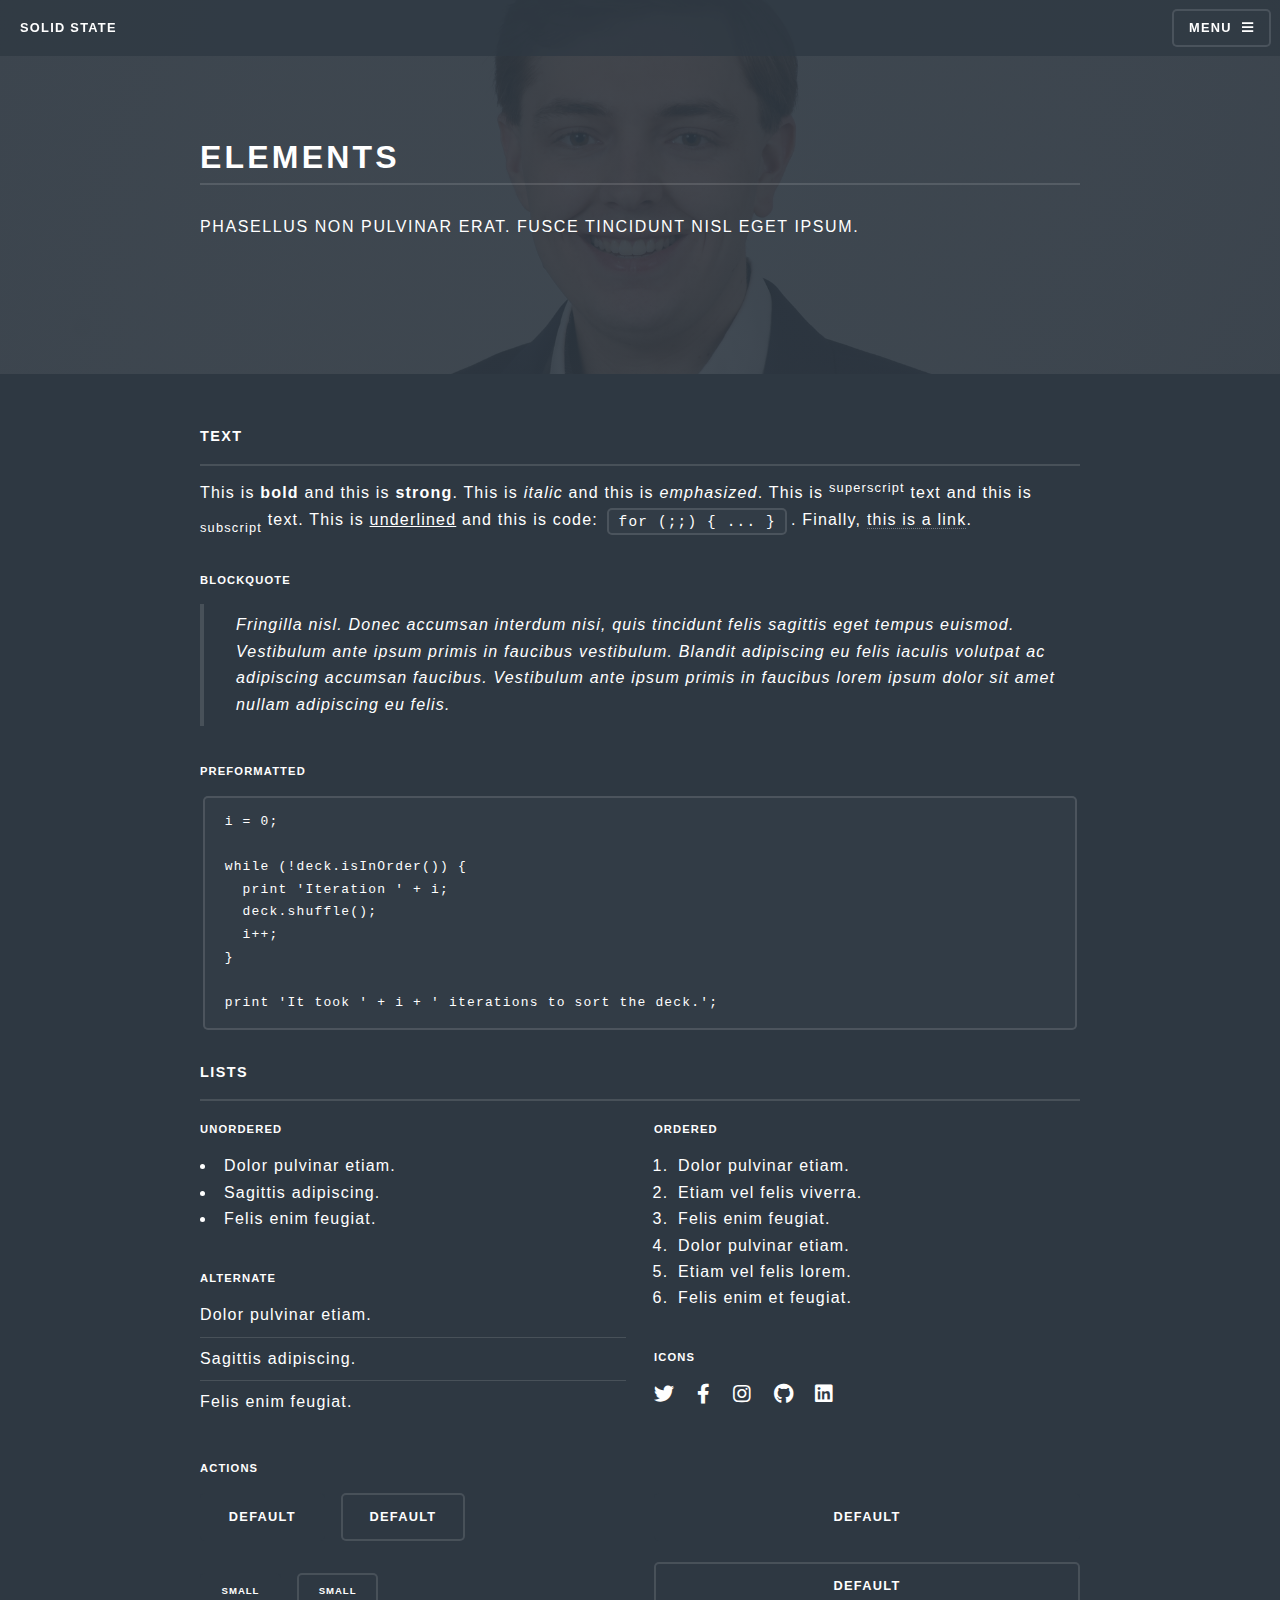
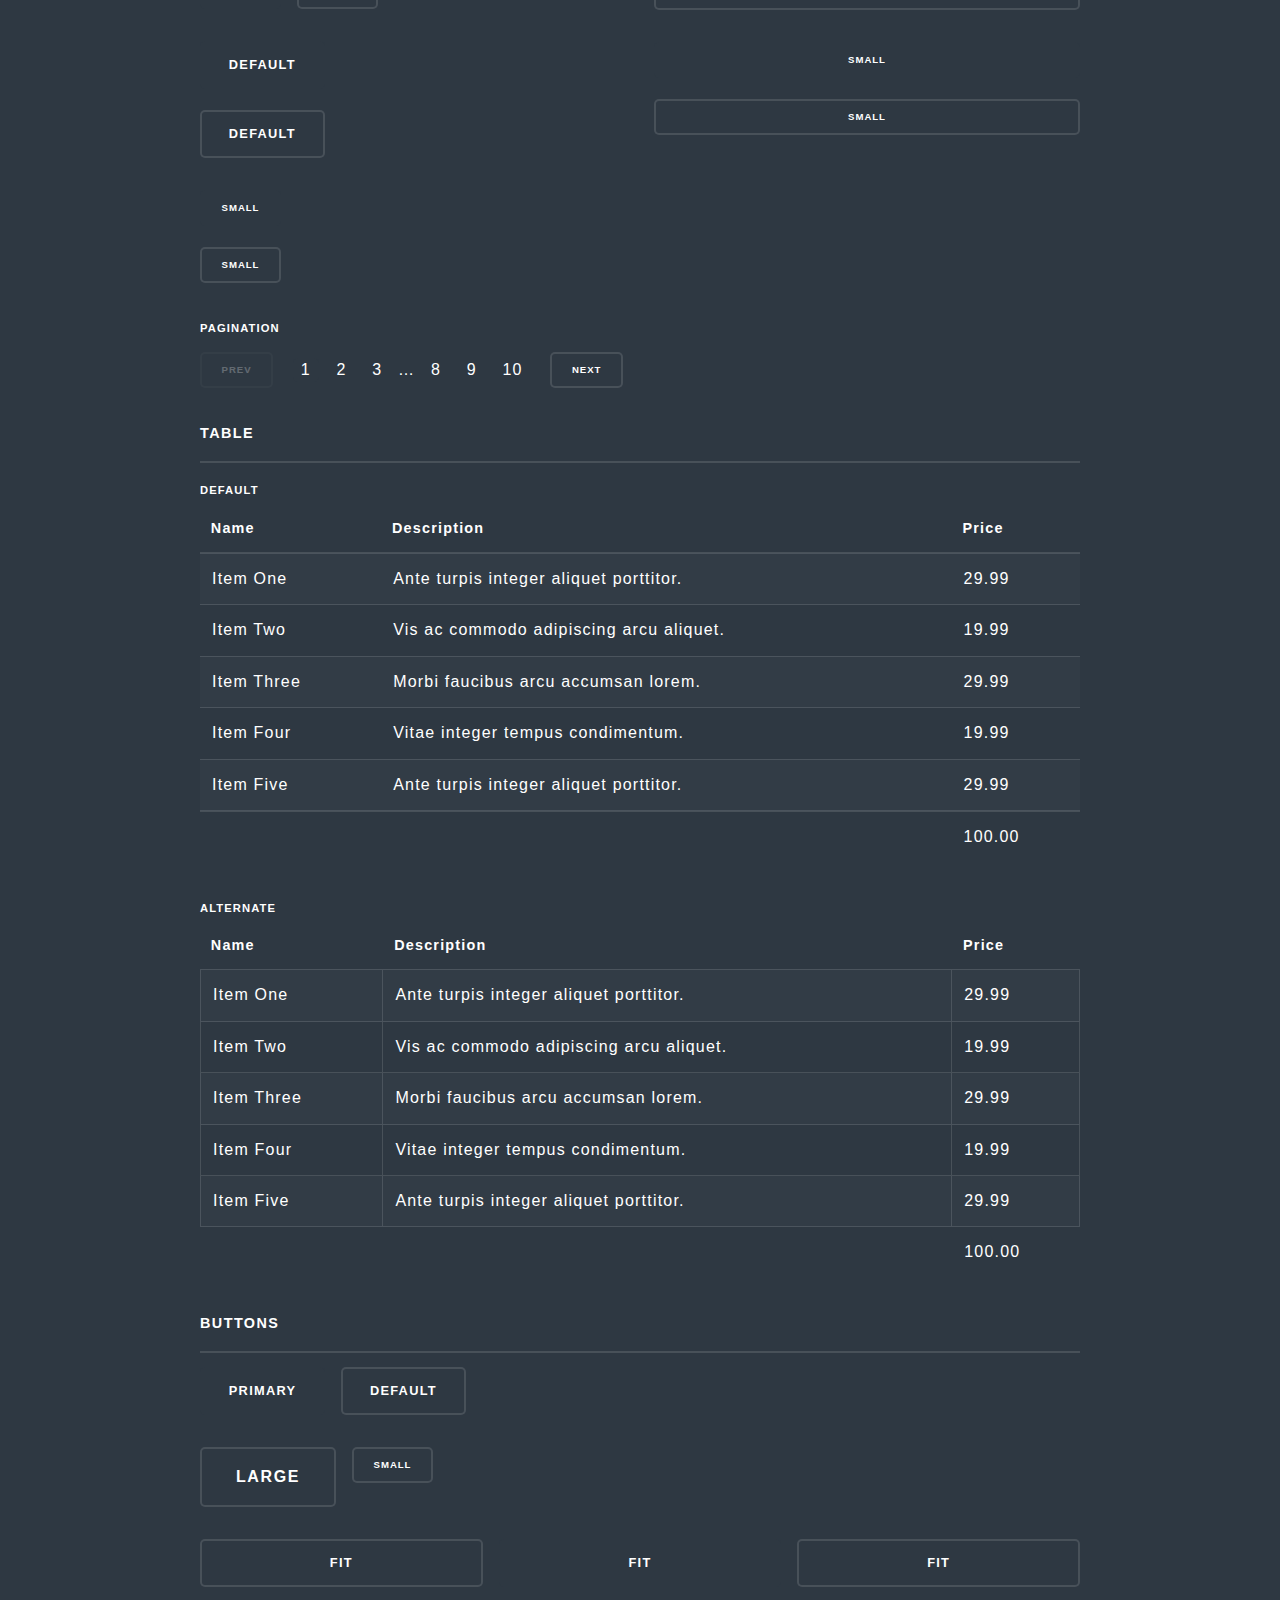
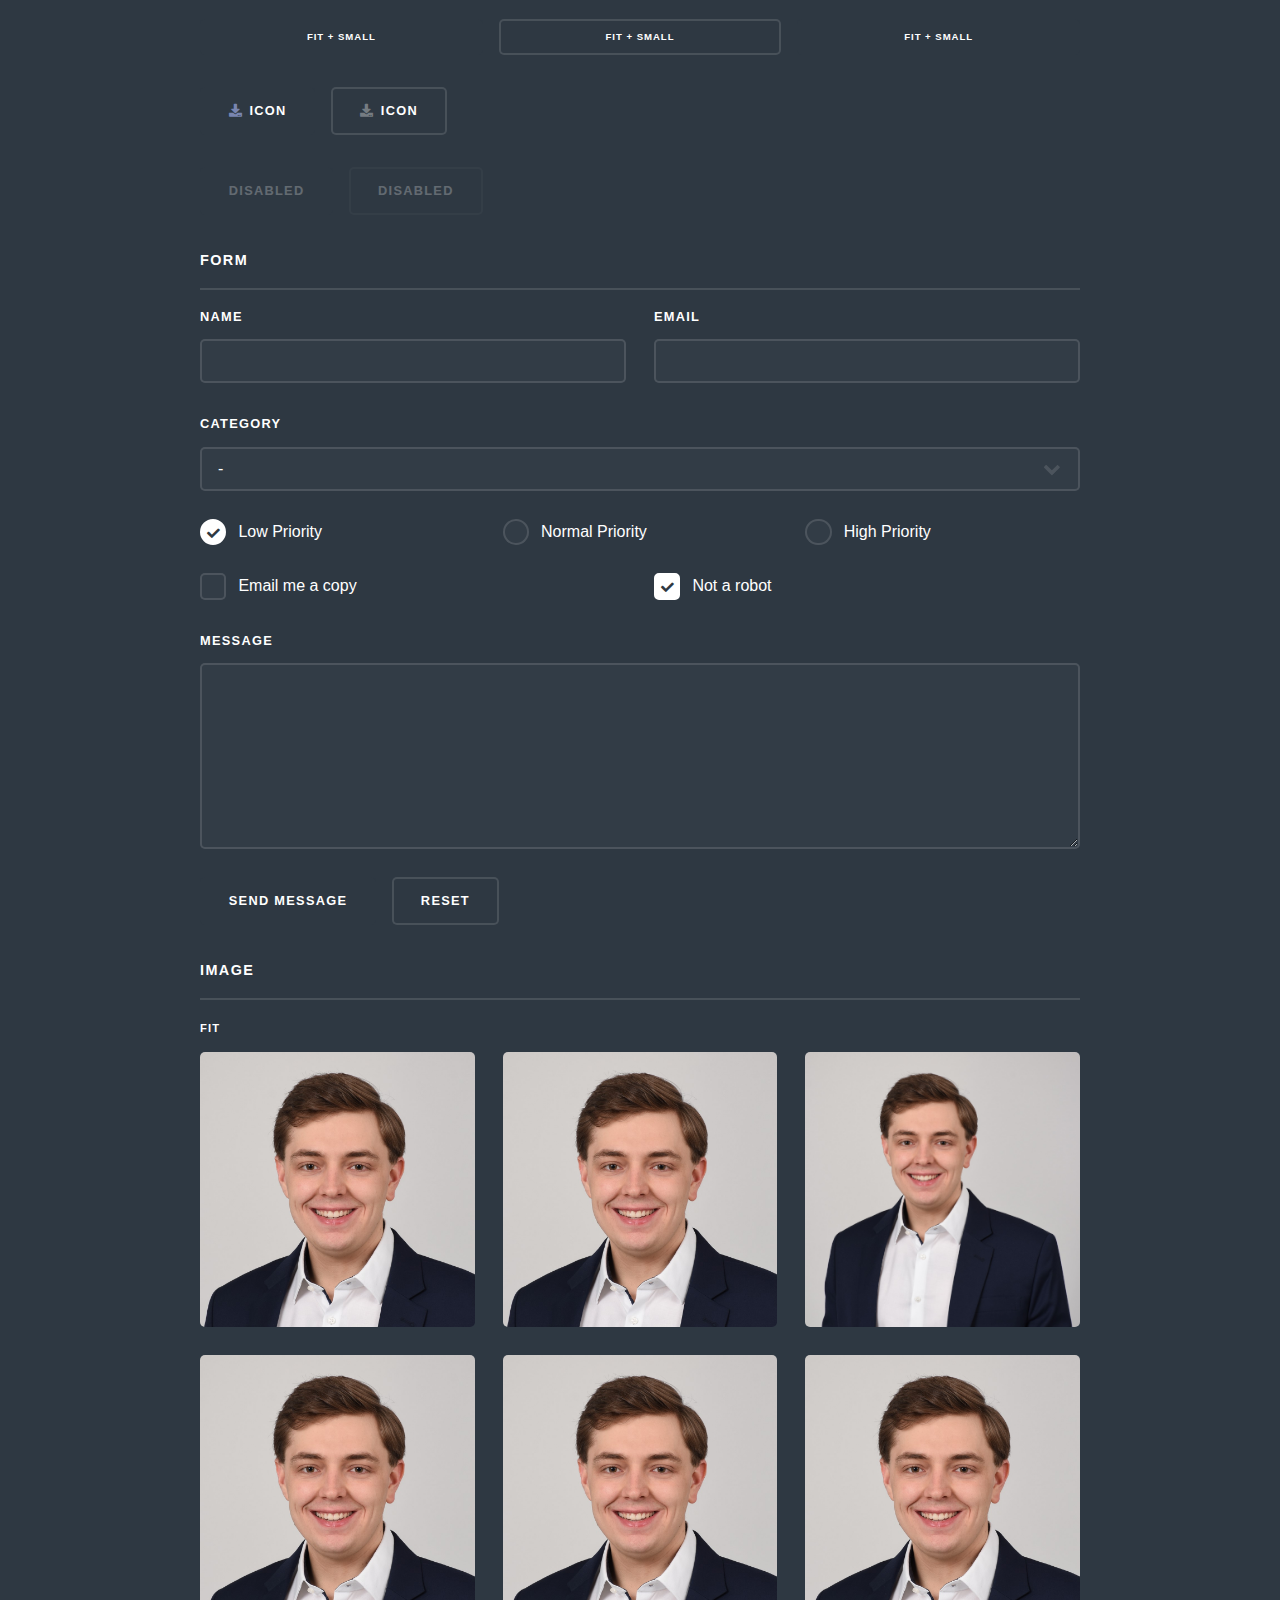
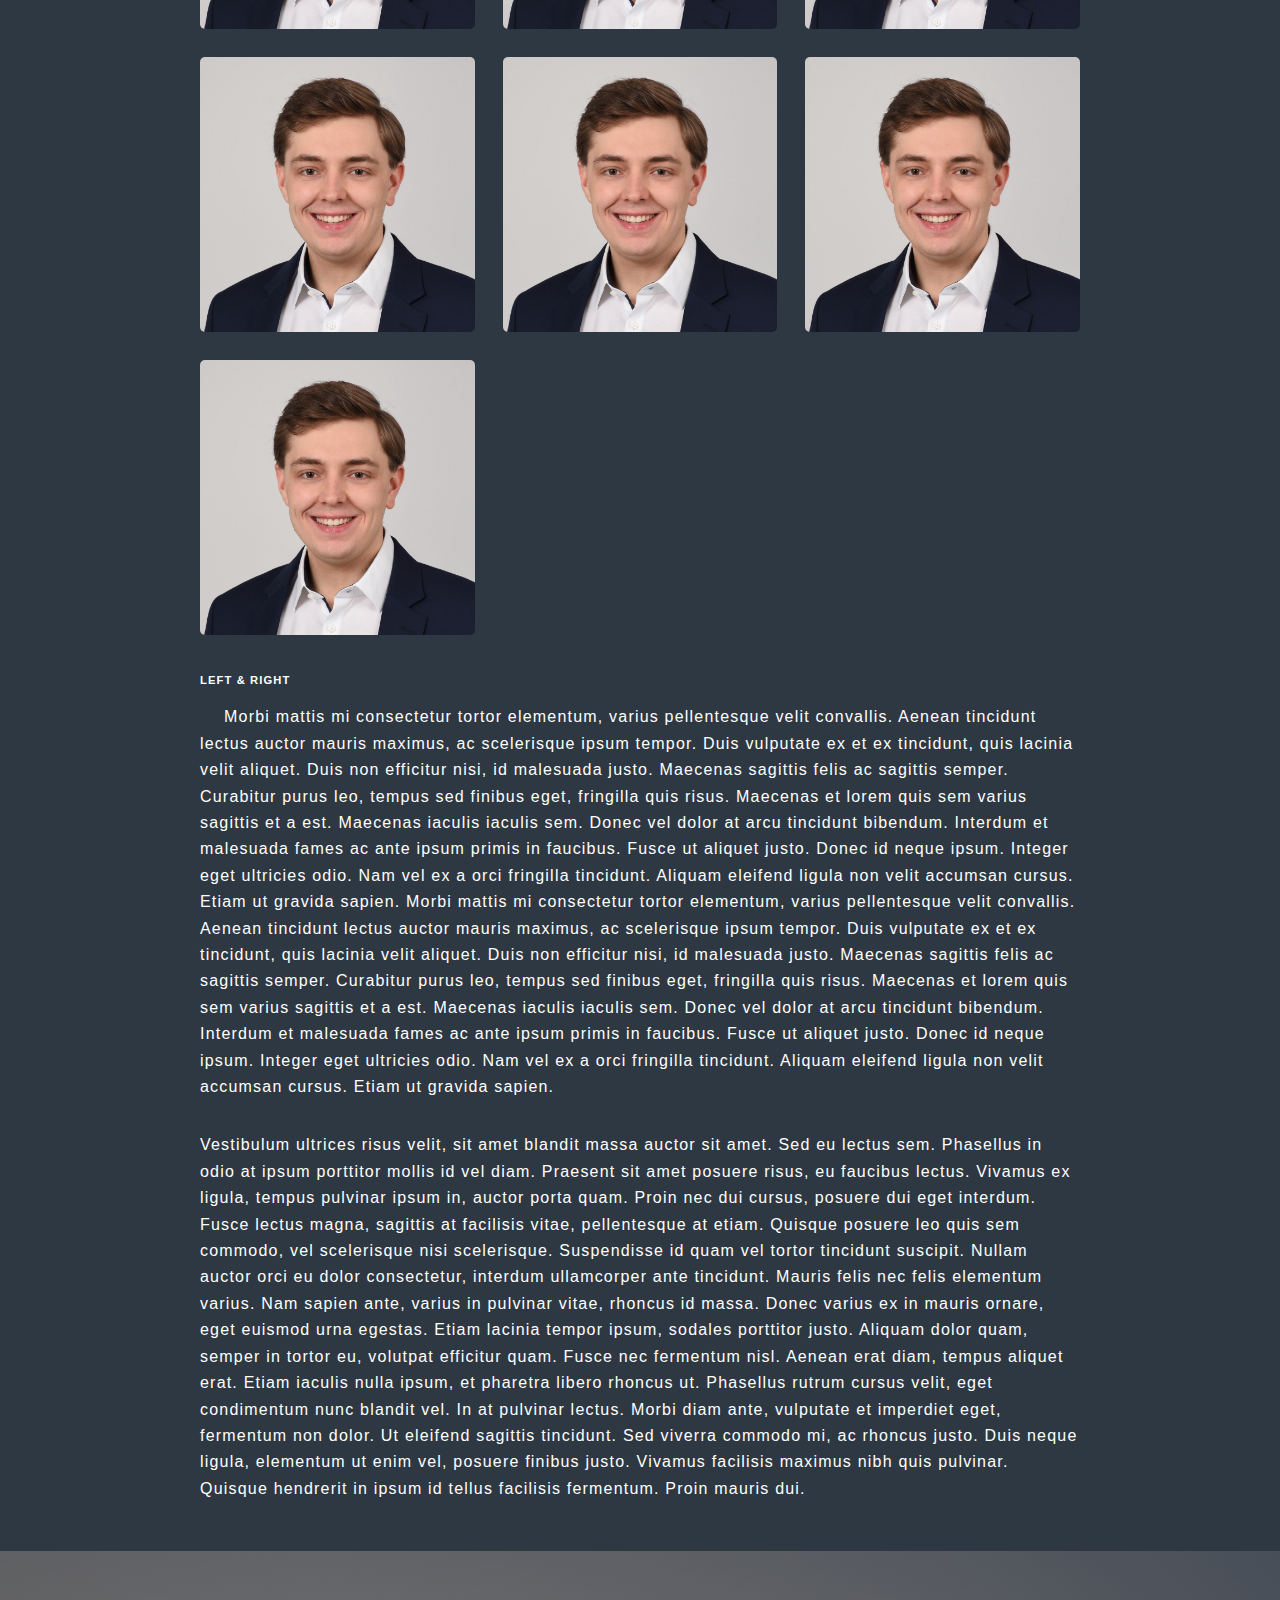
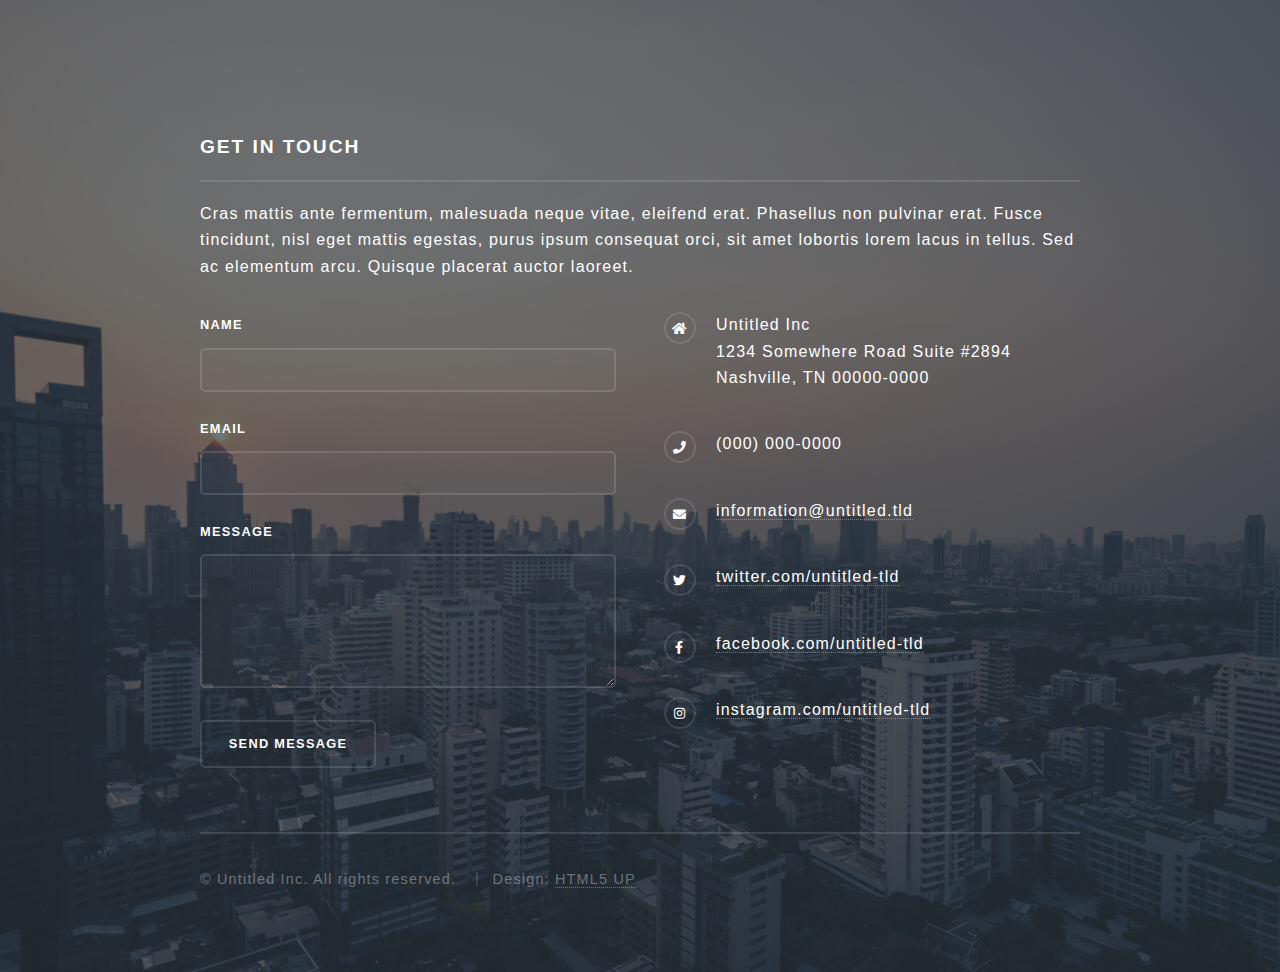
==== commit 1a92b371: "Add election Program analysis content" ====
--- a/elements.html
+++ b/elements.html
@@ -1,67 +1,81 @@
-<!DOCTYPE HTML>
+<!DOCTYPE html>
 <!--
 	Solid State by HTML5 UP
 	html5up.net | @ajlkn
 	Free for personal and commercial use under the CCA 3.0 license (html5up.net/license)
 -->
 <html>
-	<head>
-		<title>Elements - Solid State by HTML5 UP</title>
-		<meta charset="utf-8" />
-		<meta name="viewport" content="width=device-width, initial-scale=1, user-scalable=no" />
-		<link rel="stylesheet" href="assets/css/main.css" />
-		<noscript><link rel="stylesheet" href="assets/css/noscript.css" /></noscript>
-	</head>
-	<body class="is-preload">
-
-		<!-- Page Wrapper -->
-			<div id="page-wrapper">
-
-				<!-- Header -->
-					<header id="header">
-						<h1><a href="index.html">Solid State</a></h1>
-						<nav>
-							<a href="#menu">Menu</a>
-						</nav>
-					</header>
-
-				<!-- Menu -->
-					<nav id="menu">
-						<div class="inner">
-							<h2>Menu</h2>
-							<ul class="links">
-								<li><a href="index.html">Home</a></li>
-								<li><a href="generic.html">Generic</a></li>
-								<li><a href="elements.html">Elements</a></li>
-								<li><a href="#">Log In</a></li>
-								<li><a href="#">Sign Up</a></li>
-							</ul>
-							<a href="#" class="close">Close</a>
-						</div>
-					</nav>
-
-				<!-- Wrapper -->
-					<section id="wrapper">
-						<header>
-							<div class="inner">
-								<h2>Elements</h2>
-								<p>Phasellus non pulvinar erat. Fusce tincidunt nisl eget ipsum.</p>
-							</div>
-						</header>
-
-						<!-- Content -->
-							<div class="wrapper">
-								<div class="inner">
-
-									<section>
-										<h3 class="major">Text</h3>
-										<p>This is <b>bold</b> and this is <strong>strong</strong>. This is <i>italic</i> and this is <em>emphasized</em>.
-										This is <sup>superscript</sup> text and this is <sub>subscript</sub> text.
-										This is <u>underlined</u> and this is code: <code>for (;;) { ... }</code>. Finally, <a href="#">this is a link</a>.</p>
-										<h4>Blockquote</h4>
-										<blockquote>Fringilla nisl. Donec accumsan interdum nisi, quis tincidunt felis sagittis eget tempus euismod. Vestibulum ante ipsum primis in faucibus vestibulum. Blandit adipiscing eu felis iaculis volutpat ac adipiscing accumsan faucibus. Vestibulum ante ipsum primis in faucibus lorem ipsum dolor sit amet nullam adipiscing eu felis.</blockquote>
-										<h4>Preformatted</h4>
-										<pre><code>i = 0;
+  <head>
+    <title>Elements - Solid State by HTML5 UP</title>
+    <meta charset="utf-8" />
+    <meta
+      name="viewport"
+      content="width=device-width, initial-scale=1, user-scalable=no"
+    />
+    <link rel="stylesheet" href="assets/css/main.css" />
+    <noscript
+      ><link rel="stylesheet" href="assets/css/noscript.css"
+    /></noscript>
+  </head>
+  <body class="is-preload">
+    <!-- Page Wrapper -->
+    <div id="page-wrapper">
+      <!-- Header -->
+      <header id="header">
+        <h1><a href="index.html">Solid State</a></h1>
+        <nav>
+          <a href="#menu">Menu</a>
+        </nav>
+      </header>
+
+      <!-- Menu -->
+      <nav id="menu">
+        <div class="inner">
+          <h2>Menu</h2>
+          <ul class="links">
+            <li><a href="index.html">Home</a></li>
+            <li><a href="generic.html">Generic</a></li>
+            <li><a href="elements.html">Elements</a></li>
+            <li><a href="#">Log In</a></li>
+            <li><a href="#">Sign Up</a></li>
+          </ul>
+          <a href="#" class="close">Close</a>
+        </div>
+      </nav>
+
+      <!-- Wrapper -->
+      <section id="wrapper">
+        <header>
+          <div class="inner">
+            <h2>Elements</h2>
+            <p>Phasellus non pulvinar erat. Fusce tincidunt nisl eget ipsum.</p>
+          </div>
+        </header>
+
+        <!-- Content -->
+        <div class="wrapper">
+          <div class="inner">
+            <section>
+              <h3 class="major">Text</h3>
+              <p>
+                This is <b>bold</b> and this is <strong>strong</strong>. This is
+                <i>italic</i> and this is <em>emphasized</em>. This is
+                <sup>superscript</sup> text and this is
+                <sub>subscript</sub> text. This is <u>underlined</u> and this is
+                code: <code>for (;;) { ... }</code>. Finally,
+                <a href="#">this is a link</a>.
+              </p>
+              <h4>Blockquote</h4>
+              <blockquote>
+                Fringilla nisl. Donec accumsan interdum nisi, quis tincidunt
+                felis sagittis eget tempus euismod. Vestibulum ante ipsum primis
+                in faucibus vestibulum. Blandit adipiscing eu felis iaculis
+                volutpat ac adipiscing accumsan faucibus. Vestibulum ante ipsum
+                primis in faucibus lorem ipsum dolor sit amet nullam adipiscing
+                eu felis.
+              </blockquote>
+              <h4>Preformatted</h4>
+              <pre><code>i = 0;
 
 while (!deck.isInOrder()) {
   print 'Iteration ' + i;
@@ -70,349 +84,524 @@
 }
 
 print 'It took ' + i + ' iterations to sort the deck.';</code></pre>
-									</section>
-
-									<section>
-										<h3 class="major">Lists</h3>
-										<div class="row">
-											<div class="col-6 col-12-medium">
-												<h4>Unordered</h4>
-												<ul>
-													<li>Dolor pulvinar etiam.</li>
-													<li>Sagittis adipiscing.</li>
-													<li>Felis enim feugiat.</li>
-												</ul>
-												<h4>Alternate</h4>
-												<ul class="alt">
-													<li>Dolor pulvinar etiam.</li>
-													<li>Sagittis adipiscing.</li>
-													<li>Felis enim feugiat.</li>
-												</ul>
-											</div>
-											<div class="col-6 col-12-medium">
-												<h4>Ordered</h4>
-												<ol>
-													<li>Dolor pulvinar etiam.</li>
-													<li>Etiam vel felis viverra.</li>
-													<li>Felis enim feugiat.</li>
-													<li>Dolor pulvinar etiam.</li>
-													<li>Etiam vel felis lorem.</li>
-													<li>Felis enim et feugiat.</li>
-												</ol>
-												<h4>Icons</h4>
-												<ul class="icons">
-													<li><a href="#" class="icon brands fa-twitter"><span class="label">Twitter</span></a></li>
-													<li><a href="#" class="icon brands fa-facebook-f"><span class="label">Facebook</span></a></li>
-													<li><a href="#" class="icon brands fa-instagram"><span class="label">Instagram</span></a></li>
-													<li><a href="#" class="icon brands fa-github"><span class="label">Github</span></a></li>
-													<li><a href="#" class="icon brands fa-linkedin"><span class="label">Github</span></a></li>
-												</ul>
-											</div>
-										</div>
-										<h4>Actions</h4>
-										<div class="row">
-											<div class="col-6 col-12-medium">
-												<ul class="actions">
-													<li><a href="#" class="button primary">Default</a></li>
-													<li><a href="#" class="button">Default</a></li>
-												</ul>
-												<ul class="actions small">
-													<li><a href="#" class="button primary small">Small</a></li>
-													<li><a href="#" class="button small">Small</a></li>
-												</ul>
-												<ul class="actions stacked">
-													<li><a href="#" class="button primary">Default</a></li>
-													<li><a href="#" class="button">Default</a></li>
-												</ul>
-												<ul class="actions stacked small">
-													<li><a href="#" class="button primary small">Small</a></li>
-													<li><a href="#" class="button small">Small</a></li>
-												</ul>
-											</div>
-											<div class="col-6 col-12-medium">
-												<ul class="actions stacked">
-													<li><a href="#" class="button primary fit">Default</a></li>
-													<li><a href="#" class="button fit">Default</a></li>
-												</ul>
-												<ul class="actions stacked small">
-													<li><a href="#" class="button primary small fit">Small</a></li>
-													<li><a href="#" class="button small fit">Small</a></li>
-												</ul>
-											</div>
-										</div>
-										<h4>Pagination</h4>
-										<ul class="pagination">
-											<li><span class="button small disabled">Prev</span></li>
-											<li><a href="#" class="page active">1</a></li>
-											<li><a href="#" class="page">2</a></li>
-											<li><a href="#" class="page">3</a></li>
-											<li><span>&hellip;</span></li>
-											<li><a href="#" class="page">8</a></li>
-											<li><a href="#" class="page">9</a></li>
-											<li><a href="#" class="page">10</a></li>
-											<li><a href="#" class="button small">Next</a></li>
-										</ul>
-									</section>
-
-									<section>
-										<h3 class="major">Table</h3>
-										<h4>Default</h4>
-										<div class="table-wrapper">
-											<table>
-												<thead>
-													<tr>
-														<th>Name</th>
-														<th>Description</th>
-														<th>Price</th>
-													</tr>
-												</thead>
-												<tbody>
-													<tr>
-														<td>Item One</td>
-														<td>Ante turpis integer aliquet porttitor.</td>
-														<td>29.99</td>
-													</tr>
-													<tr>
-														<td>Item Two</td>
-														<td>Vis ac commodo adipiscing arcu aliquet.</td>
-														<td>19.99</td>
-													</tr>
-													<tr>
-														<td>Item Three</td>
-														<td> Morbi faucibus arcu accumsan lorem.</td>
-														<td>29.99</td>
-													</tr>
-													<tr>
-														<td>Item Four</td>
-														<td>Vitae integer tempus condimentum.</td>
-														<td>19.99</td>
-													</tr>
-													<tr>
-														<td>Item Five</td>
-														<td>Ante turpis integer aliquet porttitor.</td>
-														<td>29.99</td>
-													</tr>
-												</tbody>
-												<tfoot>
-													<tr>
-														<td colspan="2"></td>
-														<td>100.00</td>
-													</tr>
-												</tfoot>
-											</table>
-										</div>
-
-										<h4>Alternate</h4>
-										<div class="table-wrapper">
-											<table class="alt">
-												<thead>
-													<tr>
-														<th>Name</th>
-														<th>Description</th>
-														<th>Price</th>
-													</tr>
-												</thead>
-												<tbody>
-													<tr>
-														<td>Item One</td>
-														<td>Ante turpis integer aliquet porttitor.</td>
-														<td>29.99</td>
-													</tr>
-													<tr>
-														<td>Item Two</td>
-														<td>Vis ac commodo adipiscing arcu aliquet.</td>
-														<td>19.99</td>
-													</tr>
-													<tr>
-														<td>Item Three</td>
-														<td> Morbi faucibus arcu accumsan lorem.</td>
-														<td>29.99</td>
-													</tr>
-													<tr>
-														<td>Item Four</td>
-														<td>Vitae integer tempus condimentum.</td>
-														<td>19.99</td>
-													</tr>
-													<tr>
-														<td>Item Five</td>
-														<td>Ante turpis integer aliquet porttitor.</td>
-														<td>29.99</td>
-													</tr>
-												</tbody>
-												<tfoot>
-													<tr>
-														<td colspan="2"></td>
-														<td>100.00</td>
-													</tr>
-												</tfoot>
-											</table>
-										</div>
-									</section>
-
-									<section>
-										<h3 class="major">Buttons</h3>
-										<ul class="actions">
-											<li><a href="#" class="button primary">Primary</a></li>
-											<li><a href="#" class="button">Default</a></li>
-										</ul>
-										<ul class="actions">
-											<li><a href="#" class="button large">Large</a></li>
-											<li><a href="#" class="button small">Small</a></li>
-										</ul>
-										<ul class="actions fit">
-											<li><a href="#" class="button fit">Fit</a></li>
-											<li><a href="#" class="button primary fit">Fit</a></li>
-											<li><a href="#" class="button fit">Fit</a></li>
-										</ul>
-										<ul class="actions fit small">
-											<li><a href="#" class="button primary fit small">Fit + Small</a></li>
-											<li><a href="#" class="button fit small">Fit + Small</a></li>
-											<li><a href="#" class="button primary fit small">Fit + Small</a></li>
-										</ul>
-										<ul class="actions">
-											<li><a href="#" class="button primary icon solid fa-download">Icon</a></li>
-											<li><a href="#" class="button icon solid fa-download">Icon</a></li>
-										</ul>
-										<ul class="actions">
-											<li><span class="button primary disabled">Disabled</span></li>
-											<li><span class="button disabled">Disabled</span></li>
-										</ul>
-									</section>
-
-									<section>
-										<h3 class="major">Form</h3>
-										<form method="post" action="#">
-											<div class="row gtr-uniform">
-												<div class="col-6 col-12-xsmall">
-													<label for="demo-name">Name</label>
-													<input type="text" name="demo-name" id="demo-name" value="" />
-												</div>
-												<div class="col-6 col-12-xsmall">
-													<label for="demo-email">Email</label>
-													<input type="email" name="demo-email" id="demo-email" value="" />
-												</div>
-												<div class="col-12">
-													<label for="demo-category">Category</label>
-													<select name="demo-category" id="demo-category">
-														<option value="">-</option>
-														<option value="1">Manufacturing</option>
-														<option value="1">Shipping</option>
-														<option value="1">Administration</option>
-														<option value="1">Human Resources</option>
-													</select>
-												</div>
-												<div class="col-4 col-12-small">
-													<input type="radio" id="demo-priority-low" name="demo-priority" checked>
-													<label for="demo-priority-low">Low Priority</label>
-												</div>
-												<div class="col-4 col-12-small">
-													<input type="radio" id="demo-priority-normal" name="demo-priority">
-													<label for="demo-priority-normal">Normal Priority</label>
-												</div>
-												<div class="col-4 col-12-small">
-													<input type="radio" id="demo-priority-high" name="demo-priority">
-													<label for="demo-priority-high">High Priority</label>
-												</div>
-												<div class="col-6 col-12-small">
-													<input type="checkbox" id="demo-copy" name="demo-copy">
-													<label for="demo-copy">Email me a copy</label>
-												</div>
-												<div class="col-6 col-12-small">
-													<input type="checkbox" id="demo-human" name="demo-human" checked>
-													<label for="demo-human">Not a robot</label>
-												</div>
-												<div class="col-12">
-													<label for="demo-message">Message</label>
-													<textarea name="demo-message" id="demo-message" rows="6"></textarea>
-												</div>
-												<div class="col-12">
-													<ul class="actions">
-														<li><input type="submit" value="Send Message" class="primary" /></li>
-														<li><input type="reset" value="Reset" /></li>
-													</ul>
-												</div>
-											</div>
-										</form>
-									</section>
-
-									<section>
-										<h3 class="major">Image</h3>
-										<h4>Fit</h4>
-										<div class="box alt">
-											<div class="row gtr-uniform">
-												<div class="col-12"><span class="image fit"><img src="images/pic08.jpg" alt="" /></span></div>
-												<div class="col-4"><span class="image fit"><img src="images/pic05.jpg" alt="" /></span></div>
-												<div class="col-4"><span class="image fit"><img src="images/pic06.jpg" alt="" /></span></div>
-												<div class="col-4"><span class="image fit"><img src="images/pic07.jpg" alt="" /></span></div>
-												<div class="col-4"><span class="image fit"><img src="images/pic07.jpg" alt="" /></span></div>
-												<div class="col-4"><span class="image fit"><img src="images/pic05.jpg" alt="" /></span></div>
-												<div class="col-4"><span class="image fit"><img src="images/pic06.jpg" alt="" /></span></div>
-												<div class="col-4"><span class="image fit"><img src="images/pic06.jpg" alt="" /></span></div>
-												<div class="col-4"><span class="image fit"><img src="images/pic07.jpg" alt="" /></span></div>
-												<div class="col-4"><span class="image fit"><img src="images/pic05.jpg" alt="" /></span></div>
-											</div>
-										</div>
-										<h4>Left &amp; Right</h4>
-										<p><span class="image left"><img src="images/pic01.jpg" alt="" /></span>Morbi mattis mi consectetur tortor elementum, varius pellentesque velit convallis. Aenean tincidunt lectus auctor mauris maximus, ac scelerisque ipsum tempor. Duis vulputate ex et ex tincidunt, quis lacinia velit aliquet. Duis non efficitur nisi, id malesuada justo. Maecenas sagittis felis ac sagittis semper. Curabitur purus leo, tempus sed finibus eget, fringilla quis risus. Maecenas et lorem quis sem varius sagittis et a est. Maecenas iaculis iaculis sem. Donec vel dolor at arcu tincidunt bibendum. Interdum et malesuada fames ac ante ipsum primis in faucibus. Fusce ut aliquet justo. Donec id neque ipsum. Integer eget ultricies odio. Nam vel ex a orci fringilla tincidunt. Aliquam eleifend ligula non velit accumsan cursus. Etiam ut gravida sapien. Morbi mattis mi consectetur tortor elementum, varius pellentesque velit convallis. Aenean tincidunt lectus auctor mauris maximus, ac scelerisque ipsum tempor. Duis vulputate ex et ex tincidunt, quis lacinia velit aliquet. Duis non efficitur nisi, id malesuada justo. Maecenas sagittis felis ac sagittis semper. Curabitur purus leo, tempus sed finibus eget, fringilla quis risus. Maecenas et lorem quis sem varius sagittis et a est. Maecenas iaculis iaculis sem. Donec vel dolor at arcu tincidunt bibendum. Interdum et malesuada fames ac ante ipsum primis in faucibus. Fusce ut aliquet justo. Donec id neque ipsum. Integer eget ultricies odio. Nam vel ex a orci fringilla tincidunt. Aliquam eleifend ligula non velit accumsan cursus. Etiam ut gravida sapien.</p>
-										<p><span class="image right"><img src="images/pic02.jpg" alt="" /></span>Vestibulum ultrices risus velit, sit amet blandit massa auctor sit amet. Sed eu lectus sem. Phasellus in odio at ipsum porttitor mollis id vel diam. Praesent sit amet posuere risus, eu faucibus lectus. Vivamus ex ligula, tempus pulvinar ipsum in, auctor porta quam. Proin nec dui cursus, posuere dui eget interdum. Fusce lectus magna, sagittis at facilisis vitae, pellentesque at etiam. Quisque posuere leo quis sem commodo, vel scelerisque nisi scelerisque. Suspendisse id quam vel tortor tincidunt suscipit. Nullam auctor orci eu dolor consectetur, interdum ullamcorper ante tincidunt. Mauris felis nec felis elementum varius. Nam sapien ante, varius in pulvinar vitae, rhoncus id massa. Donec varius ex in mauris ornare, eget euismod urna egestas. Etiam lacinia tempor ipsum, sodales porttitor justo. Aliquam dolor quam, semper in tortor eu, volutpat efficitur quam. Fusce nec fermentum nisl. Aenean erat diam, tempus aliquet erat. Etiam iaculis nulla ipsum, et pharetra libero rhoncus ut. Phasellus rutrum cursus velit, eget condimentum nunc blandit vel. In at pulvinar lectus. Morbi diam ante, vulputate et imperdiet eget, fermentum non dolor. Ut eleifend sagittis tincidunt. Sed viverra commodo mi, ac rhoncus justo. Duis neque ligula, elementum ut enim vel, posuere finibus justo. Vivamus facilisis maximus nibh quis pulvinar. Quisque hendrerit in ipsum id tellus facilisis fermentum. Proin mauris dui.</p>
-									</section>
-
-								</div>
-							</div>
-
-					</section>
-
-				<!-- Footer -->
-					<section id="footer">
-						<div class="inner">
-							<h2 class="major">Get in touch</h2>
-							<p>Cras mattis ante fermentum, malesuada neque vitae, eleifend erat. Phasellus non pulvinar erat. Fusce tincidunt, nisl eget mattis egestas, purus ipsum consequat orci, sit amet lobortis lorem lacus in tellus. Sed ac elementum arcu. Quisque placerat auctor laoreet.</p>
-							<form method="post" action="#">
-								<div class="fields">
-									<div class="field">
-										<label for="name">Name</label>
-										<input type="text" name="name" id="name" />
-									</div>
-									<div class="field">
-										<label for="email">Email</label>
-										<input type="email" name="email" id="email" />
-									</div>
-									<div class="field">
-										<label for="message">Message</label>
-										<textarea name="message" id="message" rows="4"></textarea>
-									</div>
-								</div>
-								<ul class="actions">
-									<li><input type="submit" value="Send Message" /></li>
-								</ul>
-							</form>
-							<ul class="contact">
-								<li class="icon solid fa-home">
-									Untitled Inc<br />
-									1234 Somewhere Road Suite #2894<br />
-									Nashville, TN 00000-0000
-								</li>
-								<li class="icon solid fa-phone">(000) 000-0000</li>
-								<li class="icon solid fa-envelope"><a href="#">information@untitled.tld</a></li>
-								<li class="icon brands fa-twitter"><a href="#">twitter.com/untitled-tld</a></li>
-								<li class="icon brands fa-facebook-f"><a href="#">facebook.com/untitled-tld</a></li>
-								<li class="icon brands fa-instagram"><a href="#">instagram.com/untitled-tld</a></li>
-							</ul>
-							<ul class="copyright">
-								<li>&copy; Untitled Inc. All rights reserved.</li><li>Design: <a href="http://html5up.net">HTML5 UP</a></li>
-							</ul>
-						</div>
-					</section>
-
-			</div>
-
-		<!-- Scripts -->
-			<script src="assets/js/jquery.min.js"></script>
-			<script src="assets/js/jquery.scrollex.min.js"></script>
-			<script src="assets/js/browser.min.js"></script>
-			<script src="assets/js/breakpoints.min.js"></script>
-			<script src="assets/js/util.js"></script>
-			<script src="assets/js/main.js"></script>
-
-	</body>
-</html>+            </section>
+
+            <section>
+              <h3 class="major">Lists</h3>
+              <div class="row">
+                <div class="col-6 col-12-medium">
+                  <h4>Unordered</h4>
+                  <ul>
+                    <li>Dolor pulvinar etiam.</li>
+                    <li>Sagittis adipiscing.</li>
+                    <li>Felis enim feugiat.</li>
+                  </ul>
+                  <h4>Alternate</h4>
+                  <ul class="alt">
+                    <li>Dolor pulvinar etiam.</li>
+                    <li>Sagittis adipiscing.</li>
+                    <li>Felis enim feugiat.</li>
+                  </ul>
+                </div>
+                <div class="col-6 col-12-medium">
+                  <h4>Ordered</h4>
+                  <ol>
+                    <li>Dolor pulvinar etiam.</li>
+                    <li>Etiam vel felis viverra.</li>
+                    <li>Felis enim feugiat.</li>
+                    <li>Dolor pulvinar etiam.</li>
+                    <li>Etiam vel felis lorem.</li>
+                    <li>Felis enim et feugiat.</li>
+                  </ol>
+                  <h4>Icons</h4>
+                  <ul class="icons">
+                    <li>
+                      <a href="#" class="icon brands fa-twitter"
+                        ><span class="label">Twitter</span></a
+                      >
+                    </li>
+                    <li>
+                      <a href="#" class="icon brands fa-facebook-f"
+                        ><span class="label">Facebook</span></a
+                      >
+                    </li>
+                    <li>
+                      <a href="#" class="icon brands fa-instagram"
+                        ><span class="label">Instagram</span></a
+                      >
+                    </li>
+                    <li>
+                      <a href="#" class="icon brands fa-github"
+                        ><span class="label">Github</span></a
+                      >
+                    </li>
+                    <li>
+                      <a href="#" class="icon brands fa-linkedin"
+                        ><span class="label">Github</span></a
+                      >
+                    </li>
+                  </ul>
+                </div>
+              </div>
+              <h4>Actions</h4>
+              <div class="row">
+                <div class="col-6 col-12-medium">
+                  <ul class="actions">
+                    <li><a href="#" class="button primary">Default</a></li>
+                    <li><a href="#" class="button">Default</a></li>
+                  </ul>
+                  <ul class="actions small">
+                    <li><a href="#" class="button primary small">Small</a></li>
+                    <li><a href="#" class="button small">Small</a></li>
+                  </ul>
+                  <ul class="actions stacked">
+                    <li><a href="#" class="button primary">Default</a></li>
+                    <li><a href="#" class="button">Default</a></li>
+                  </ul>
+                  <ul class="actions stacked small">
+                    <li><a href="#" class="button primary small">Small</a></li>
+                    <li><a href="#" class="button small">Small</a></li>
+                  </ul>
+                </div>
+                <div class="col-6 col-12-medium">
+                  <ul class="actions stacked">
+                    <li><a href="#" class="button primary fit">Default</a></li>
+                    <li><a href="#" class="button fit">Default</a></li>
+                  </ul>
+                  <ul class="actions stacked small">
+                    <li>
+                      <a href="#" class="button primary small fit">Small</a>
+                    </li>
+                    <li><a href="#" class="button small fit">Small</a></li>
+                  </ul>
+                </div>
+              </div>
+              <h4>Pagination</h4>
+              <ul class="pagination">
+                <li><span class="button small disabled">Prev</span></li>
+                <li><a href="#" class="page active">1</a></li>
+                <li><a href="#" class="page">2</a></li>
+                <li><a href="#" class="page">3</a></li>
+                <li><span>&hellip;</span></li>
+                <li><a href="#" class="page">8</a></li>
+                <li><a href="#" class="page">9</a></li>
+                <li><a href="#" class="page">10</a></li>
+                <li><a href="#" class="button small">Next</a></li>
+              </ul>
+            </section>
+
+            <section>
+              <h3 class="major">Table</h3>
+              <h4>Default</h4>
+              <div class="table-wrapper">
+                <table>
+                  <thead>
+                    <tr>
+                      <th>Name</th>
+                      <th>Description</th>
+                      <th>Price</th>
+                    </tr>
+                  </thead>
+                  <tbody>
+                    <tr>
+                      <td>Item One</td>
+                      <td>Ante turpis integer aliquet porttitor.</td>
+                      <td>29.99</td>
+                    </tr>
+                    <tr>
+                      <td>Item Two</td>
+                      <td>Vis ac commodo adipiscing arcu aliquet.</td>
+                      <td>19.99</td>
+                    </tr>
+                    <tr>
+                      <td>Item Three</td>
+                      <td>Morbi faucibus arcu accumsan lorem.</td>
+                      <td>29.99</td>
+                    </tr>
+                    <tr>
+                      <td>Item Four</td>
+                      <td>Vitae integer tempus condimentum.</td>
+                      <td>19.99</td>
+                    </tr>
+                    <tr>
+                      <td>Item Five</td>
+                      <td>Ante turpis integer aliquet porttitor.</td>
+                      <td>29.99</td>
+                    </tr>
+                  </tbody>
+                  <tfoot>
+                    <tr>
+                      <td colspan="2"></td>
+                      <td>100.00</td>
+                    </tr>
+                  </tfoot>
+                </table>
+              </div>
+
+              <h4>Alternate</h4>
+              <div class="table-wrapper">
+                <table class="alt">
+                  <thead>
+                    <tr>
+                      <th>Name</th>
+                      <th>Description</th>
+                      <th>Price</th>
+                    </tr>
+                  </thead>
+                  <tbody>
+                    <tr>
+                      <td>Item One</td>
+                      <td>Ante turpis integer aliquet porttitor.</td>
+                      <td>29.99</td>
+                    </tr>
+                    <tr>
+                      <td>Item Two</td>
+                      <td>Vis ac commodo adipiscing arcu aliquet.</td>
+                      <td>19.99</td>
+                    </tr>
+                    <tr>
+                      <td>Item Three</td>
+                      <td>Morbi faucibus arcu accumsan lorem.</td>
+                      <td>29.99</td>
+                    </tr>
+                    <tr>
+                      <td>Item Four</td>
+                      <td>Vitae integer tempus condimentum.</td>
+                      <td>19.99</td>
+                    </tr>
+                    <tr>
+                      <td>Item Five</td>
+                      <td>Ante turpis integer aliquet porttitor.</td>
+                      <td>29.99</td>
+                    </tr>
+                  </tbody>
+                  <tfoot>
+                    <tr>
+                      <td colspan="2"></td>
+                      <td>100.00</td>
+                    </tr>
+                  </tfoot>
+                </table>
+              </div>
+            </section>
+
+            <section>
+              <h3 class="major">Buttons</h3>
+              <ul class="actions">
+                <li><a href="#" class="button primary">Primary</a></li>
+                <li><a href="#" class="button">Default</a></li>
+              </ul>
+              <ul class="actions">
+                <li><a href="#" class="button large">Large</a></li>
+                <li><a href="#" class="button small">Small</a></li>
+              </ul>
+              <ul class="actions fit">
+                <li><a href="#" class="button fit">Fit</a></li>
+                <li><a href="#" class="button primary fit">Fit</a></li>
+                <li><a href="#" class="button fit">Fit</a></li>
+              </ul>
+              <ul class="actions fit small">
+                <li>
+                  <a href="#" class="button primary fit small">Fit + Small</a>
+                </li>
+                <li><a href="#" class="button fit small">Fit + Small</a></li>
+                <li>
+                  <a href="#" class="button primary fit small">Fit + Small</a>
+                </li>
+              </ul>
+              <ul class="actions">
+                <li>
+                  <a href="#" class="button primary icon solid fa-download"
+                    >Icon</a
+                  >
+                </li>
+                <li>
+                  <a href="#" class="button icon solid fa-download">Icon</a>
+                </li>
+              </ul>
+              <ul class="actions">
+                <li><span class="button primary disabled">Disabled</span></li>
+                <li><span class="button disabled">Disabled</span></li>
+              </ul>
+            </section>
+
+            <section>
+              <h3 class="major">Form</h3>
+              <form method="post" action="#">
+                <div class="row gtr-uniform">
+                  <div class="col-6 col-12-xsmall">
+                    <label for="demo-name">Name</label>
+                    <input
+                      type="text"
+                      name="demo-name"
+                      id="demo-name"
+                      value=""
+                    />
+                  </div>
+                  <div class="col-6 col-12-xsmall">
+                    <label for="demo-email">Email</label>
+                    <input
+                      type="email"
+                      name="demo-email"
+                      id="demo-email"
+                      value=""
+                    />
+                  </div>
+                  <div class="col-12">
+                    <label for="demo-category">Category</label>
+                    <select name="demo-category" id="demo-category">
+                      <option value="">-</option>
+                      <option value="1">Manufacturing</option>
+                      <option value="1">Shipping</option>
+                      <option value="1">Administration</option>
+                      <option value="1">Human Resources</option>
+                    </select>
+                  </div>
+                  <div class="col-4 col-12-small">
+                    <input
+                      type="radio"
+                      id="demo-priority-low"
+                      name="demo-priority"
+                      checked
+                    />
+                    <label for="demo-priority-low">Low Priority</label>
+                  </div>
+                  <div class="col-4 col-12-small">
+                    <input
+                      type="radio"
+                      id="demo-priority-normal"
+                      name="demo-priority"
+                    />
+                    <label for="demo-priority-normal">Normal Priority</label>
+                  </div>
+                  <div class="col-4 col-12-small">
+                    <input
+                      type="radio"
+                      id="demo-priority-high"
+                      name="demo-priority"
+                    />
+                    <label for="demo-priority-high">High Priority</label>
+                  </div>
+                  <div class="col-6 col-12-small">
+                    <input type="checkbox" id="demo-copy" name="demo-copy" />
+                    <label for="demo-copy">Email me a copy</label>
+                  </div>
+                  <div class="col-6 col-12-small">
+                    <input
+                      type="checkbox"
+                      id="demo-human"
+                      name="demo-human"
+                      checked
+                    />
+                    <label for="demo-human">Not a robot</label>
+                  </div>
+                  <div class="col-12">
+                    <label for="demo-message">Message</label>
+                    <textarea
+                      name="demo-message"
+                      id="demo-message"
+                      rows="6"
+                    ></textarea>
+                  </div>
+                  <div class="col-12">
+                    <ul class="actions">
+                      <li>
+                        <input
+                          type="submit"
+                          value="Send Message"
+                          class="primary"
+                        />
+                      </li>
+                      <li><input type="reset" value="Reset" /></li>
+                    </ul>
+                  </div>
+                </div>
+              </form>
+            </section>
+
+            <section>
+              <h3 class="major">Image</h3>
+              <h4>Fit</h4>
+              <div class="box alt">
+                <div class="row gtr-uniform">
+                  <div class="col-4">
+                    <span class="image fit"
+                      ><img src="images/quadrat_nah.jpg" alt=""
+                    /></span>
+                  </div>
+                  <div class="col-4">
+                    <span class="image fit"
+                      ><img src="images/quadrat_nah.jpg" alt=""
+                    /></span>
+                  </div>
+                  <div class="col-4">
+                    <span class="image fit"
+                      ><img src="images/quadrat_weit.jpg" alt=""
+                    /></span>
+                  </div>
+                  <div class="col-4">
+                    <span class="image fit"
+                      ><img src="images/quadrat_nah.jpg" alt=""
+                    /></span>
+                  </div>
+                  <div class="col-4">
+                    <span class="image fit"
+                      ><img src="images/quadrat_nah.jpg" alt=""
+                    /></span>
+                  </div>
+                  <div class="col-4">
+                    <span class="image fit"
+                      ><img src="images/quadrat_nah.jpg" alt=""
+                    /></span>
+                  </div>
+                  <div class="col-4">
+                    <span class="image fit"
+                      ><img src="images/quadrat_nah.jpg" alt=""
+                    /></span>
+                  </div>
+                  <div class="col-4">
+                    <span class="image fit"
+                      ><img src="images/quadrat_nah.jpg" alt=""
+                    /></span>
+                  </div>
+                  <div class="col-4">
+                    <span class="image fit"
+                      ><img src="images/quadrat_nah.jpg" alt=""
+                    /></span>
+                  </div>
+                  <div class="col-4">
+                    <span class="image fit"
+                      ><img src="images/quadrat_nah.jpg" alt=""
+                    /></span>
+                  </div>
+                </div>
+              </div>
+              <h4>Left &amp; Right</h4>
+              <p>
+                <span class="image left"
+                  ><img src="images/pic01.jpg" alt="" /></span
+                >Morbi mattis mi consectetur tortor elementum, varius
+                pellentesque velit convallis. Aenean tincidunt lectus auctor
+                mauris maximus, ac scelerisque ipsum tempor. Duis vulputate ex
+                et ex tincidunt, quis lacinia velit aliquet. Duis non efficitur
+                nisi, id malesuada justo. Maecenas sagittis felis ac sagittis
+                semper. Curabitur purus leo, tempus sed finibus eget, fringilla
+                quis risus. Maecenas et lorem quis sem varius sagittis et a est.
+                Maecenas iaculis iaculis sem. Donec vel dolor at arcu tincidunt
+                bibendum. Interdum et malesuada fames ac ante ipsum primis in
+                faucibus. Fusce ut aliquet justo. Donec id neque ipsum. Integer
+                eget ultricies odio. Nam vel ex a orci fringilla tincidunt.
+                Aliquam eleifend ligula non velit accumsan cursus. Etiam ut
+                gravida sapien. Morbi mattis mi consectetur tortor elementum,
+                varius pellentesque velit convallis. Aenean tincidunt lectus
+                auctor mauris maximus, ac scelerisque ipsum tempor. Duis
+                vulputate ex et ex tincidunt, quis lacinia velit aliquet. Duis
+                non efficitur nisi, id malesuada justo. Maecenas sagittis felis
+                ac sagittis semper. Curabitur purus leo, tempus sed finibus
+                eget, fringilla quis risus. Maecenas et lorem quis sem varius
+                sagittis et a est. Maecenas iaculis iaculis sem. Donec vel dolor
+                at arcu tincidunt bibendum. Interdum et malesuada fames ac ante
+                ipsum primis in faucibus. Fusce ut aliquet justo. Donec id neque
+                ipsum. Integer eget ultricies odio. Nam vel ex a orci fringilla
+                tincidunt. Aliquam eleifend ligula non velit accumsan cursus.
+                Etiam ut gravida sapien.
+              </p>
+              <p>
+                <span class="image right"
+                  ><img src="images/pic02.jpg" alt="" /></span
+                >Vestibulum ultrices risus velit, sit amet blandit massa auctor
+                sit amet. Sed eu lectus sem. Phasellus in odio at ipsum
+                porttitor mollis id vel diam. Praesent sit amet posuere risus,
+                eu faucibus lectus. Vivamus ex ligula, tempus pulvinar ipsum in,
+                auctor porta quam. Proin nec dui cursus, posuere dui eget
+                interdum. Fusce lectus magna, sagittis at facilisis vitae,
+                pellentesque at etiam. Quisque posuere leo quis sem commodo, vel
+                scelerisque nisi scelerisque. Suspendisse id quam vel tortor
+                tincidunt suscipit. Nullam auctor orci eu dolor consectetur,
+                interdum ullamcorper ante tincidunt. Mauris felis nec felis
+                elementum varius. Nam sapien ante, varius in pulvinar vitae,
+                rhoncus id massa. Donec varius ex in mauris ornare, eget euismod
+                urna egestas. Etiam lacinia tempor ipsum, sodales porttitor
+                justo. Aliquam dolor quam, semper in tortor eu, volutpat
+                efficitur quam. Fusce nec fermentum nisl. Aenean erat diam,
+                tempus aliquet erat. Etiam iaculis nulla ipsum, et pharetra
+                libero rhoncus ut. Phasellus rutrum cursus velit, eget
+                condimentum nunc blandit vel. In at pulvinar lectus. Morbi diam
+                ante, vulputate et imperdiet eget, fermentum non dolor. Ut
+                eleifend sagittis tincidunt. Sed viverra commodo mi, ac rhoncus
+                justo. Duis neque ligula, elementum ut enim vel, posuere finibus
+                justo. Vivamus facilisis maximus nibh quis pulvinar. Quisque
+                hendrerit in ipsum id tellus facilisis fermentum. Proin mauris
+                dui.
+              </p>
+            </section>
+          </div>
+        </div>
+      </section>
+
+      <!-- Footer -->
+      <section id="footer">
+        <div class="inner">
+          <h2 class="major">Get in touch</h2>
+          <p>
+            Cras mattis ante fermentum, malesuada neque vitae, eleifend erat.
+            Phasellus non pulvinar erat. Fusce tincidunt, nisl eget mattis
+            egestas, purus ipsum consequat orci, sit amet lobortis lorem lacus
+            in tellus. Sed ac elementum arcu. Quisque placerat auctor laoreet.
+          </p>
+          <form method="post" action="#">
+            <div class="fields">
+              <div class="field">
+                <label for="name">Name</label>
+                <input type="text" name="name" id="name" />
+              </div>
+              <div class="field">
+                <label for="email">Email</label>
+                <input type="email" name="email" id="email" />
+              </div>
+              <div class="field">
+                <label for="message">Message</label>
+                <textarea name="message" id="message" rows="4"></textarea>
+              </div>
+            </div>
+            <ul class="actions">
+              <li><input type="submit" value="Send Message" /></li>
+            </ul>
+          </form>
+          <ul class="contact">
+            <li class="icon solid fa-home">
+              Untitled Inc<br />
+              1234 Somewhere Road Suite #2894<br />
+              Nashville, TN 00000-0000
+            </li>
+            <li class="icon solid fa-phone">(000) 000-0000</li>
+            <li class="icon solid fa-envelope">
+              <a href="#">information@untitled.tld</a>
+            </li>
+            <li class="icon brands fa-twitter">
+              <a href="#">twitter.com/untitled-tld</a>
+            </li>
+            <li class="icon brands fa-facebook-f">
+              <a href="#">facebook.com/untitled-tld</a>
+            </li>
+            <li class="icon brands fa-instagram">
+              <a href="#">instagram.com/untitled-tld</a>
+            </li>
+          </ul>
+          <ul class="copyright">
+            <li>&copy; Untitled Inc. All rights reserved.</li>
+            <li>Design: <a href="http://html5up.net">HTML5 UP</a></li>
+          </ul>
+        </div>
+      </section>
+    </div>
+
+    <!-- Scripts -->
+    <script src="assets/js/jquery.min.js"></script>
+    <script src="assets/js/jquery.scrollex.min.js"></script>
+    <script src="assets/js/browser.min.js"></script>
+    <script src="assets/js/breakpoints.min.js"></script>
+    <script src="assets/js/util.js"></script>
+    <script src="assets/js/main.js"></script>
+  </body>
+</html>
